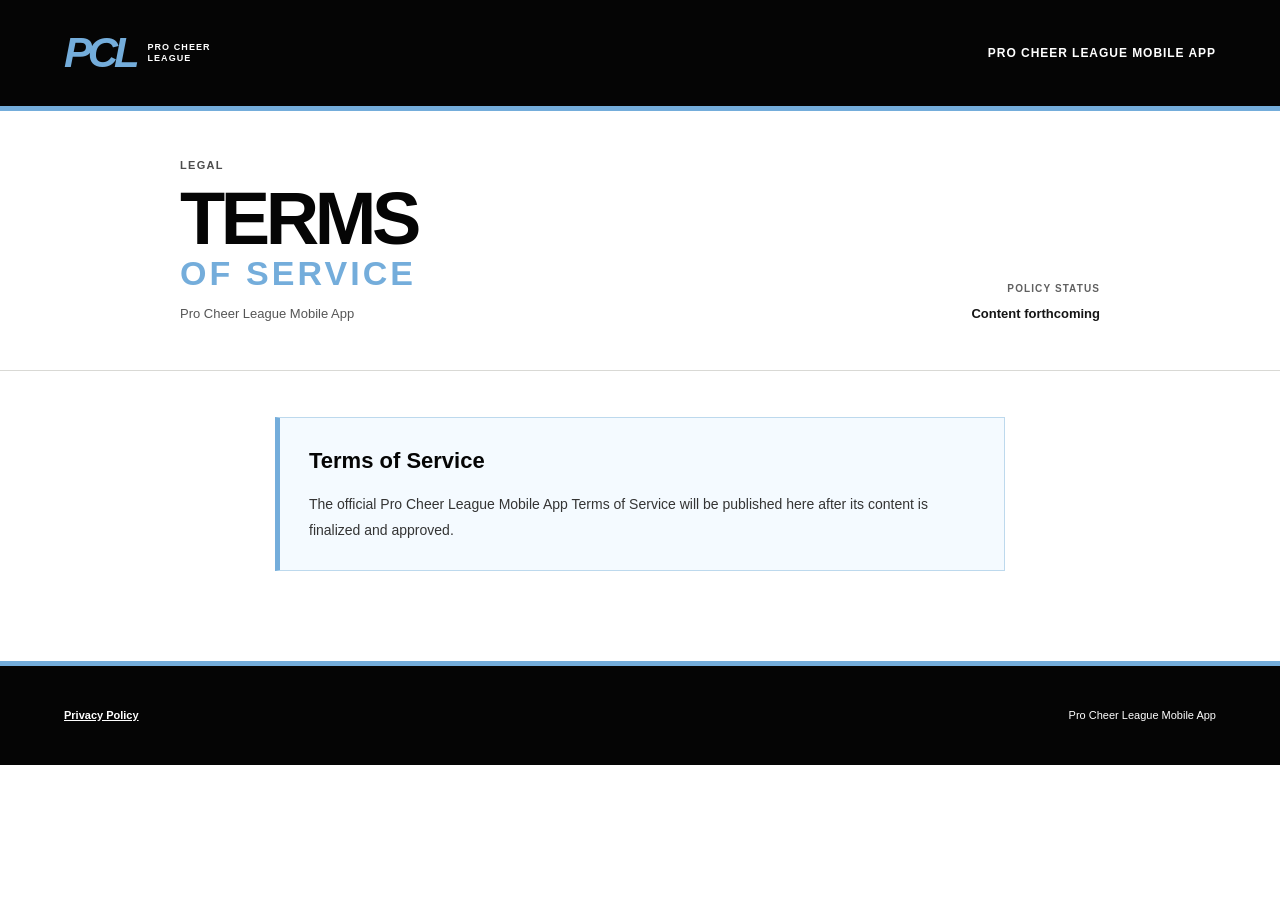
==== terms-of-service/index.html @ 12dc09e7 "Create PCL mobile app legal pages" ====
<!doctype html>
<html lang="en">
  <head>
    <meta charset="utf-8" />
    <meta name="viewport" content="width=device-width, initial-scale=1" />
    <meta name="robots" content="noindex, nofollow" />
    <title>Terms of Service | Pro Cheer League Mobile App</title>
    <link rel="stylesheet" href="/styles.css" />
  </head>
  <body>
    <a class="skip-link" href="#terms">Skip to terms</a>
    <header class="site-header">
      <a class="brand" href="/" aria-label="Pro Cheer League Mobile App Legal home"><span>PCL</span><small>PRO CHEER LEAGUE</small></a>
      <p>PRO CHEER LEAGUE MOBILE APP</p>
    </header>
    <main>
      <section class="intro">
        <div>
          <p class="eyebrow">LEGAL</p>
          <h1>TERMS <em>OF SERVICE</em></h1>
          <p>Pro Cheer League Mobile App</p>
        </div>
        <p class="status">POLICY STATUS<strong>Content forthcoming</strong></p>
      </section>
      <article id="terms" class="document">
        <section class="notice" aria-label="Terms availability notice">
          <h2>Terms of Service</h2>
          <p>The official Pro Cheer League Mobile App Terms of Service will be published here after its content is finalized and approved.</p>
        </section>
      </article>
    </main>
    <footer><a href="/privacy-policy/">Privacy Policy</a><span>Pro Cheer League Mobile App</span></footer>
  </body>
</html>
---- styles.css ----
:root { --black:#050505; --blue:#74addb; --line:#d9d9d5; --copy:#343434; font-family:Arial, Helvetica, sans-serif; color:var(--black); background:#fff; }
* { box-sizing:border-box; }
body { margin:0; line-height:1.55; }
a { color:inherit; }
.skip-link { position:fixed; top:-4rem; left:1rem; z-index:2; padding:.7rem; background:#fff; }
.skip-link:focus { top:1rem; }
.site-header { min-height:106px; padding:12px clamp(22px,5vw,74px); display:flex; align-items:center; justify-content:space-between; gap:1rem; color:#fff; background:var(--black); }
.site-header > p { margin:0; font-size:12px; font-weight:800; letter-spacing:.08em; }
.brand { display:flex; align-items:center; gap:12px; text-decoration:none; }
.brand span { color:var(--blue); font-size:42px; font-weight:900; font-style:italic; letter-spacing:-.1em; }
.brand small { max-width:70px; font-size:9px; line-height:1.2; font-weight:800; letter-spacing:.12em; }
.intro { border-top:5px solid var(--blue); border-bottom:1px solid var(--line); padding:46px max(22px,calc((100vw - 920px)/2)); display:flex; align-items:end; justify-content:space-between; gap:2rem; }
.eyebrow { margin:0 0 11px; color:#4d4d4d; font-size:11px; font-weight:800; letter-spacing:.12em; }
h1 { margin:0; font-family:'Arial Narrow',Arial,sans-serif; font-size:clamp(42px,7vw,74px); line-height:.93; letter-spacing:-.06em; }
h1 em { display:block; margin-top:.12em; color:var(--blue); font-size:.46em; font-style:normal; letter-spacing:.09em; }
.intro > div > p:last-child { margin:14px 0 0; color:#555; font-size:13px; }
.status { margin:0; color:#606060; font-size:10px; font-weight:800; letter-spacing:.11em; text-align:right; }
.status strong { display:block; margin-top:7px; color:#151515; font-size:13px; letter-spacing:0; }
.document { max-width:850px; margin:auto; padding:46px clamp(22px,5vw,60px) 90px; }
.notice { border:1px solid #bdd9ed; border-left:5px solid var(--blue); padding:26px 29px; background:#f4faff; }
.notice h2 { margin:0 0 14px; font-size:22px; }
.notice p { max-width:620px; margin:0; color:var(--copy); font-size:14px; line-height:1.85; }
footer { min-height:104px; padding:24px clamp(22px,5vw,74px); display:flex; justify-content:space-between; align-items:center; gap:1rem; border-top:5px solid var(--blue); color:#fff; background:var(--black); font-size:11px; }
footer a { font-weight:800; }
.landing { min-height:100vh; padding:clamp(44px,12vh,128px) max(22px,calc((100vw - 920px)/2)); background:linear-gradient(90deg,var(--black) 0 35%,#fff 35%); }
.landing .eyebrow { color:var(--blue); }
.landing h1 { color:#fff; font-size:clamp(68px,11vw,132px); }
.lede { max-width:360px; color:#ccc; }
.landing nav { display:grid; max-width:570px; margin-top:48px; border-top:1px solid #777; }
.landing nav a { display:flex; justify-content:space-between; padding:20px 0; border-bottom:1px solid #777; color:#fff; font-size:19px; font-weight:800; text-decoration:none; }
.landing nav a:hover { color:var(--blue); }
@media (max-width:600px) { .site-header { min-height:82px; } .site-header > p { font-size:10px; } .brand span { font-size:35px; } .intro { display:block; padding-top:34px; padding-bottom:30px; } .status { margin-top:23px; text-align:left; } .notice { padding:22px 19px; } footer { display:grid; } .landing { background:var(--black); } }
@media print { .site-header,footer { display:none; } .intro { border:0; padding:20px 0; } .document { padding:20px 0; } }
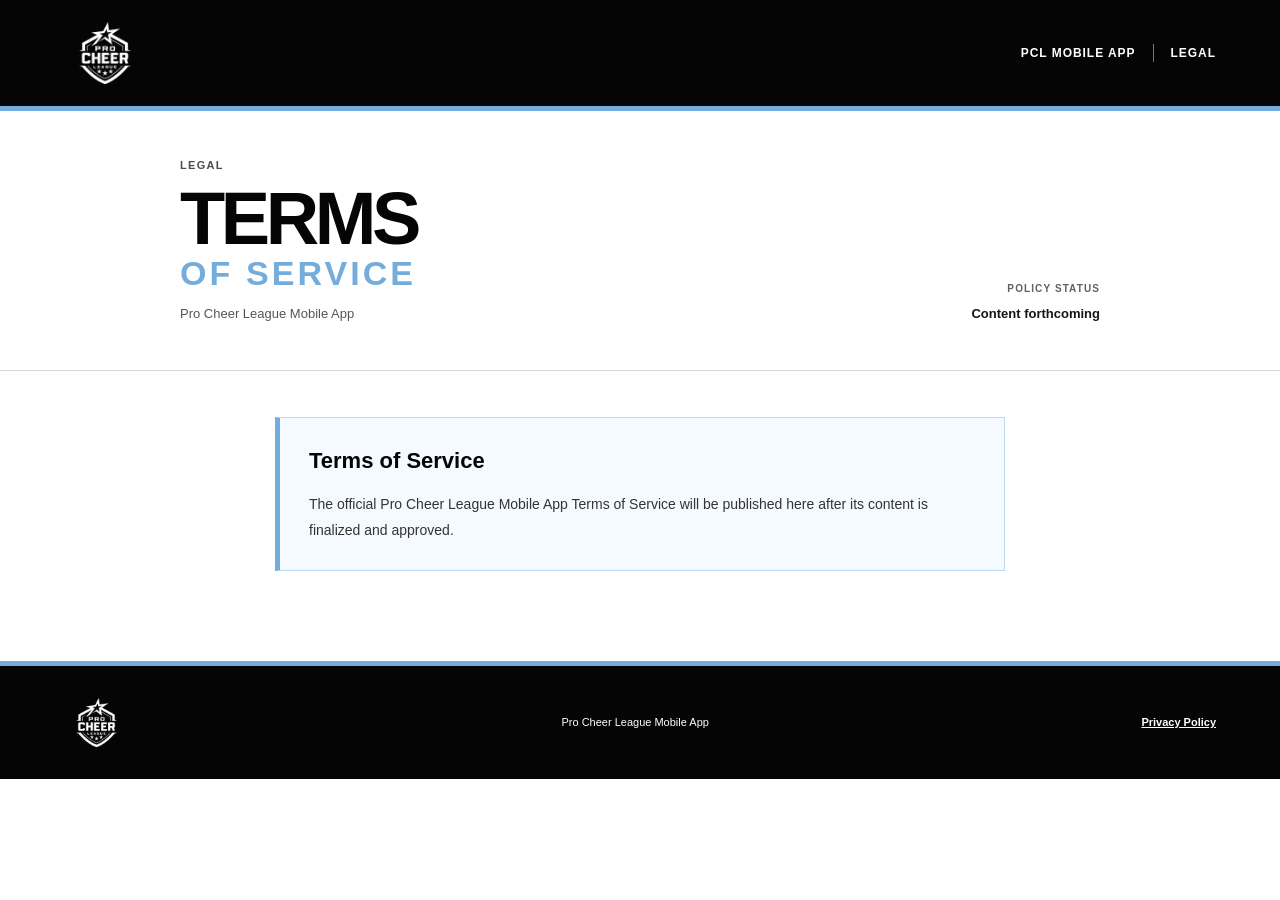
==== commit 93903342: "Match PCL winner rules branding" ====
--- a/terms-of-service/index.html
+++ b/terms-of-service/index.html
@@ -10,8 +10,8 @@
   <body>
     <a class="skip-link" href="#terms">Skip to terms</a>
     <header class="site-header">
-      <a class="brand" href="/" aria-label="Pro Cheer League Mobile App Legal home"><span>PCL</span><small>PRO CHEER LEAGUE</small></a>
-      <p>PRO CHEER LEAGUE MOBILE APP</p>
+      <a class="brand" href="/" aria-label="Pro Cheer League Mobile App Legal home"><img src="/pcl-primary-logo-white.png" alt="Pro Cheer League" /></a>
+      <div class="header-content"><span class="header-label">PCL MOBILE APP</span><span class="header-divider" aria-hidden="true"></span><span class="header-label">LEGAL</span></div>
     </header>
     <main>
       <section class="intro">
@@ -29,6 +29,6 @@
         </section>
       </article>
     </main>
-    <footer><a href="/privacy-policy/">Privacy Policy</a><span>Pro Cheer League Mobile App</span></footer>
+    <footer><img src="/pcl-primary-logo-white.png" alt="Pro Cheer League" /><p>Pro Cheer League Mobile App</p><a href="/privacy-policy/">Privacy Policy</a></footer>
   </body>
 </html>
--- a/styles.css
+++ b/styles.css
@@ -5,10 +5,11 @@
 .skip-link { position:fixed; top:-4rem; left:1rem; z-index:2; padding:.7rem; background:#fff; }
 .skip-link:focus { top:1rem; }
 .site-header { min-height:106px; padding:12px clamp(22px,5vw,74px); display:flex; align-items:center; justify-content:space-between; gap:1rem; color:#fff; background:var(--black); }
-.site-header > p { margin:0; font-size:12px; font-weight:800; letter-spacing:.08em; }
-.brand { display:flex; align-items:center; gap:12px; text-decoration:none; }
-.brand span { color:var(--blue); font-size:42px; font-weight:900; font-style:italic; letter-spacing:-.1em; }
-.brand small { max-width:70px; font-size:9px; line-height:1.2; font-weight:800; letter-spacing:.12em; }
+.brand { display:flex; flex:0 0 auto; align-items:center; text-decoration:none; }
+.brand img { display:block; width:82px; height:82px; object-fit:contain; }
+.header-content { display:flex; align-items:center; gap:17px; margin-left:auto; }
+.header-label { color:#fff; font-size:12px; font-weight:800; letter-spacing:.08em; }
+.header-divider { width:1px; height:18px; background:rgba(255,255,255,.45); }
 .intro { border-top:5px solid var(--blue); border-bottom:1px solid var(--line); padding:46px max(22px,calc((100vw - 920px)/2)); display:flex; align-items:end; justify-content:space-between; gap:2rem; }
 .eyebrow { margin:0 0 11px; color:#4d4d4d; font-size:11px; font-weight:800; letter-spacing:.12em; }
 h1 { margin:0; font-family:'Arial Narrow',Arial,sans-serif; font-size:clamp(42px,7vw,74px); line-height:.93; letter-spacing:-.06em; }
@@ -21,7 +22,9 @@
 .notice h2 { margin:0 0 14px; font-size:22px; }
 .notice p { max-width:620px; margin:0; color:var(--copy); font-size:14px; line-height:1.85; }
 footer { min-height:104px; padding:24px clamp(22px,5vw,74px); display:flex; justify-content:space-between; align-items:center; gap:1rem; border-top:5px solid var(--blue); color:#fff; background:var(--black); font-size:11px; }
-footer a { font-weight:800; }
+footer img { width:65px; height:65px; object-fit:contain; }
+footer p { margin:0; }
+footer a { color:#fff; font-weight:800; }
 .landing { min-height:100vh; padding:clamp(44px,12vh,128px) max(22px,calc((100vw - 920px)/2)); background:linear-gradient(90deg,var(--black) 0 35%,#fff 35%); }
 .landing .eyebrow { color:var(--blue); }
 .landing h1 { color:#fff; font-size:clamp(68px,11vw,132px); }
@@ -29,5 +32,5 @@
 .landing nav { display:grid; max-width:570px; margin-top:48px; border-top:1px solid #777; }
 .landing nav a { display:flex; justify-content:space-between; padding:20px 0; border-bottom:1px solid #777; color:#fff; font-size:19px; font-weight:800; text-decoration:none; }
 .landing nav a:hover { color:var(--blue); }
-@media (max-width:600px) { .site-header { min-height:82px; } .site-header > p { font-size:10px; } .brand span { font-size:35px; } .intro { display:block; padding-top:34px; padding-bottom:30px; } .status { margin-top:23px; text-align:left; } .notice { padding:22px 19px; } footer { display:grid; } .landing { background:var(--black); } }
+@media (max-width:600px) { .site-header { min-height:82px; } .brand img { width:62px; height:62px; } .header-content { margin-left:auto; } .header-label { font-size:10px; } .intro { display:block; padding-top:34px; padding-bottom:30px; } .status { margin-top:23px; text-align:left; } .notice { padding:22px 19px; } footer { display:grid; } .landing { background:var(--black); } }
 @media print { .site-header,footer { display:none; } .intro { border:0; padding:20px 0; } .document { padding:20px 0; } }
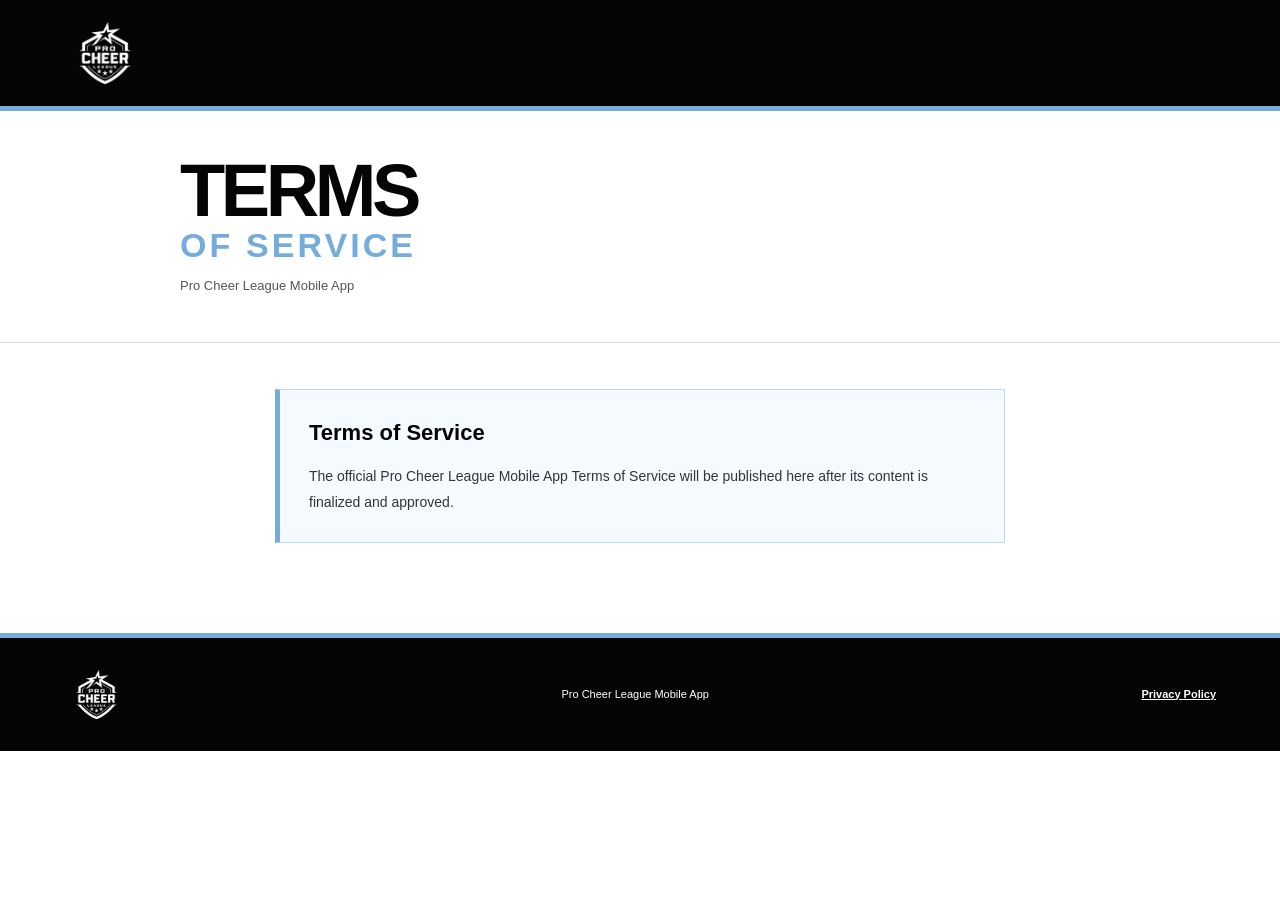
==== commit c5cb71dc: "Simplify legal page headers" ====
--- a/terms-of-service/index.html
+++ b/terms-of-service/index.html
@@ -11,16 +11,13 @@
     <a class="skip-link" href="#terms">Skip to terms</a>
     <header class="site-header">
       <a class="brand" href="/" aria-label="Pro Cheer League Mobile App Legal home"><img src="/pcl-primary-logo-white.png" alt="Pro Cheer League" /></a>
-      <div class="header-content"><span class="header-label">PCL MOBILE APP</span><span class="header-divider" aria-hidden="true"></span><span class="header-label">LEGAL</span></div>
     </header>
     <main>
       <section class="intro">
         <div>
-          <p class="eyebrow">LEGAL</p>
           <h1>TERMS <em>OF SERVICE</em></h1>
           <p>Pro Cheer League Mobile App</p>
         </div>
-        <p class="status">POLICY STATUS<strong>Content forthcoming</strong></p>
       </section>
       <article id="terms" class="document">
         <section class="notice" aria-label="Terms availability notice">
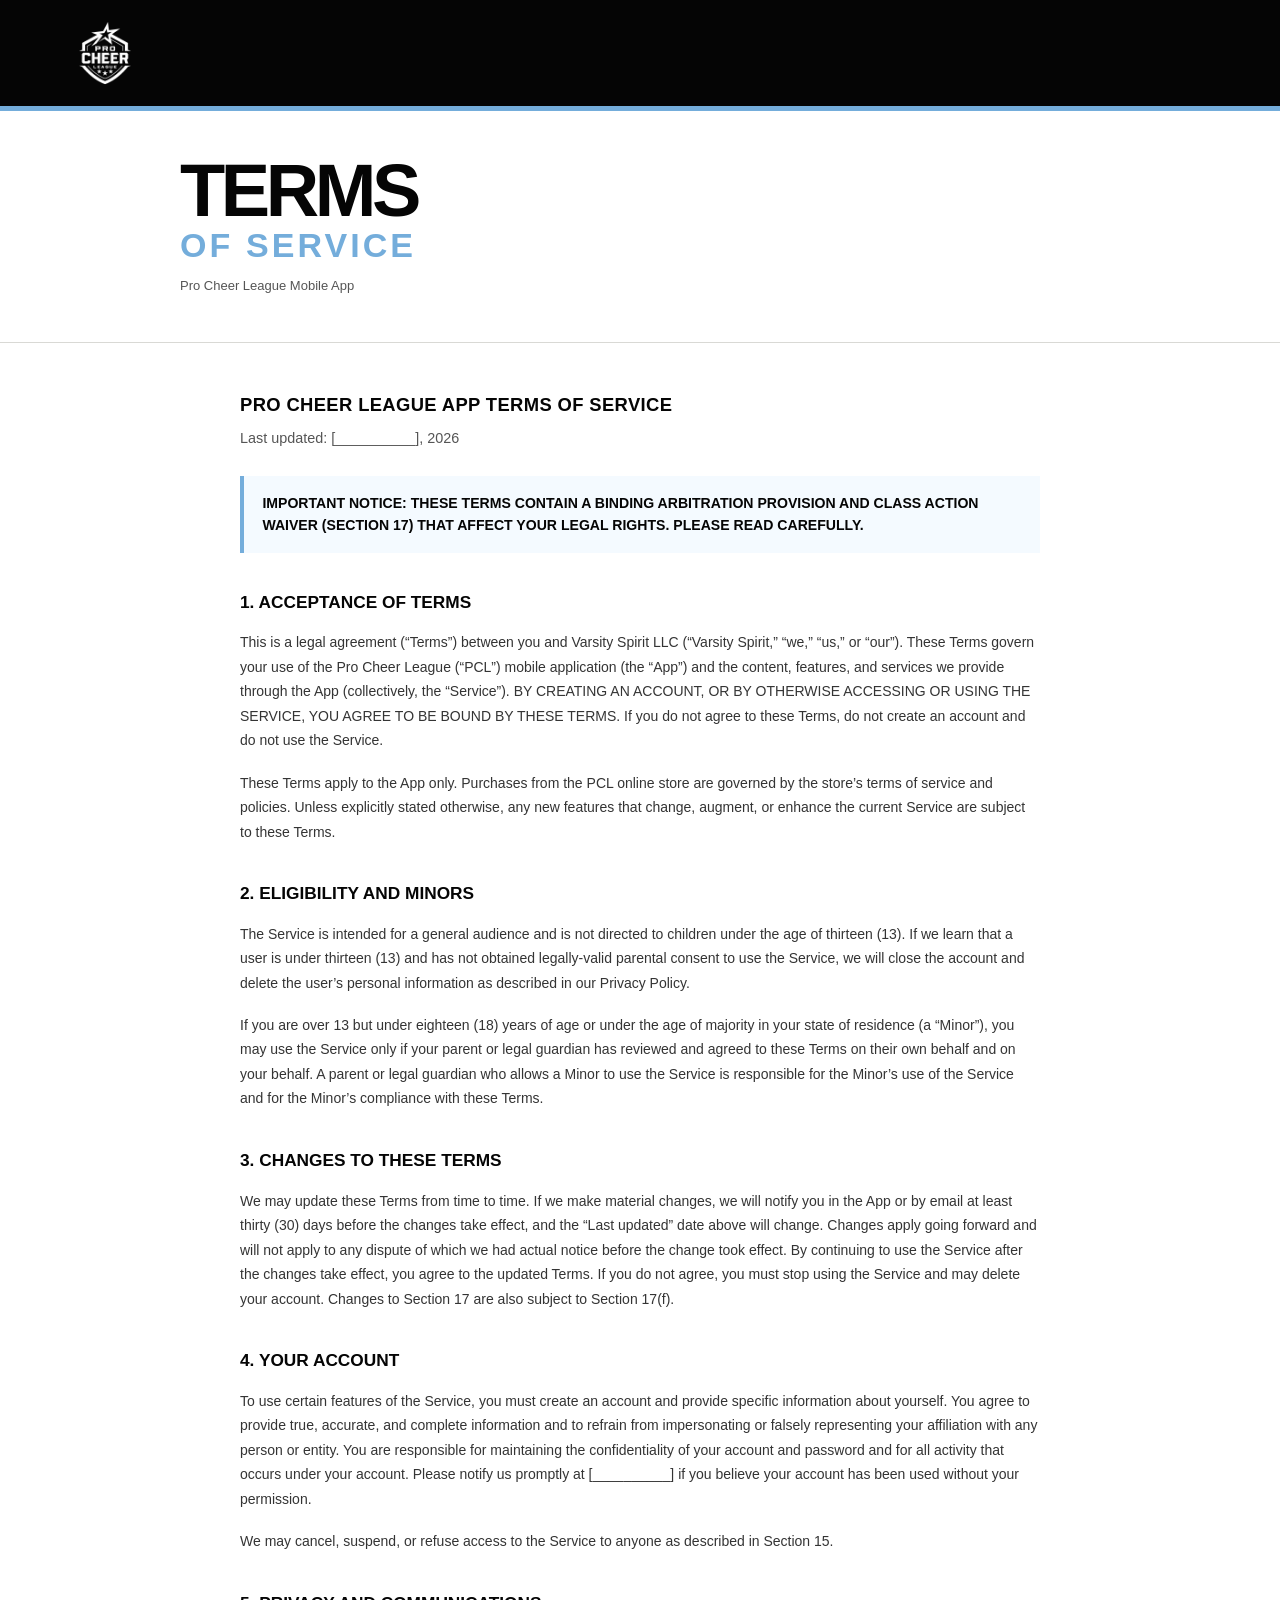
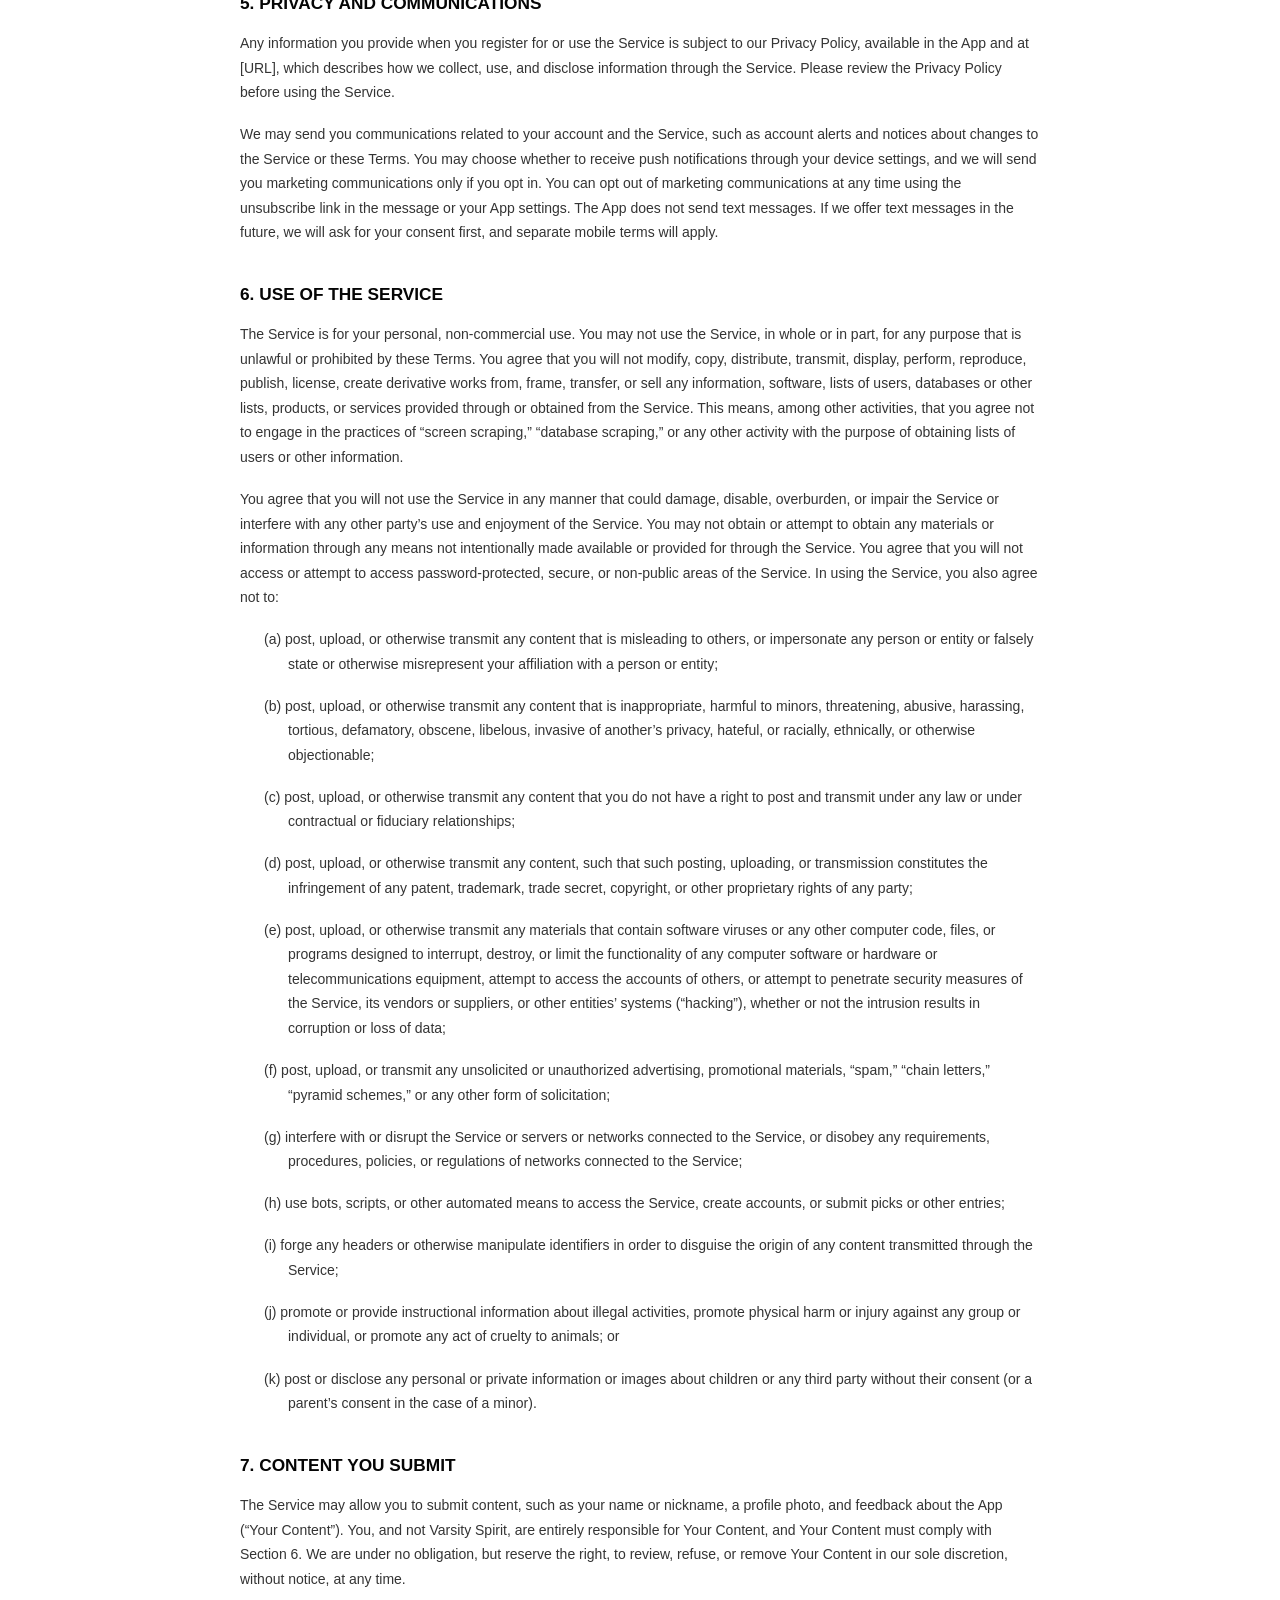
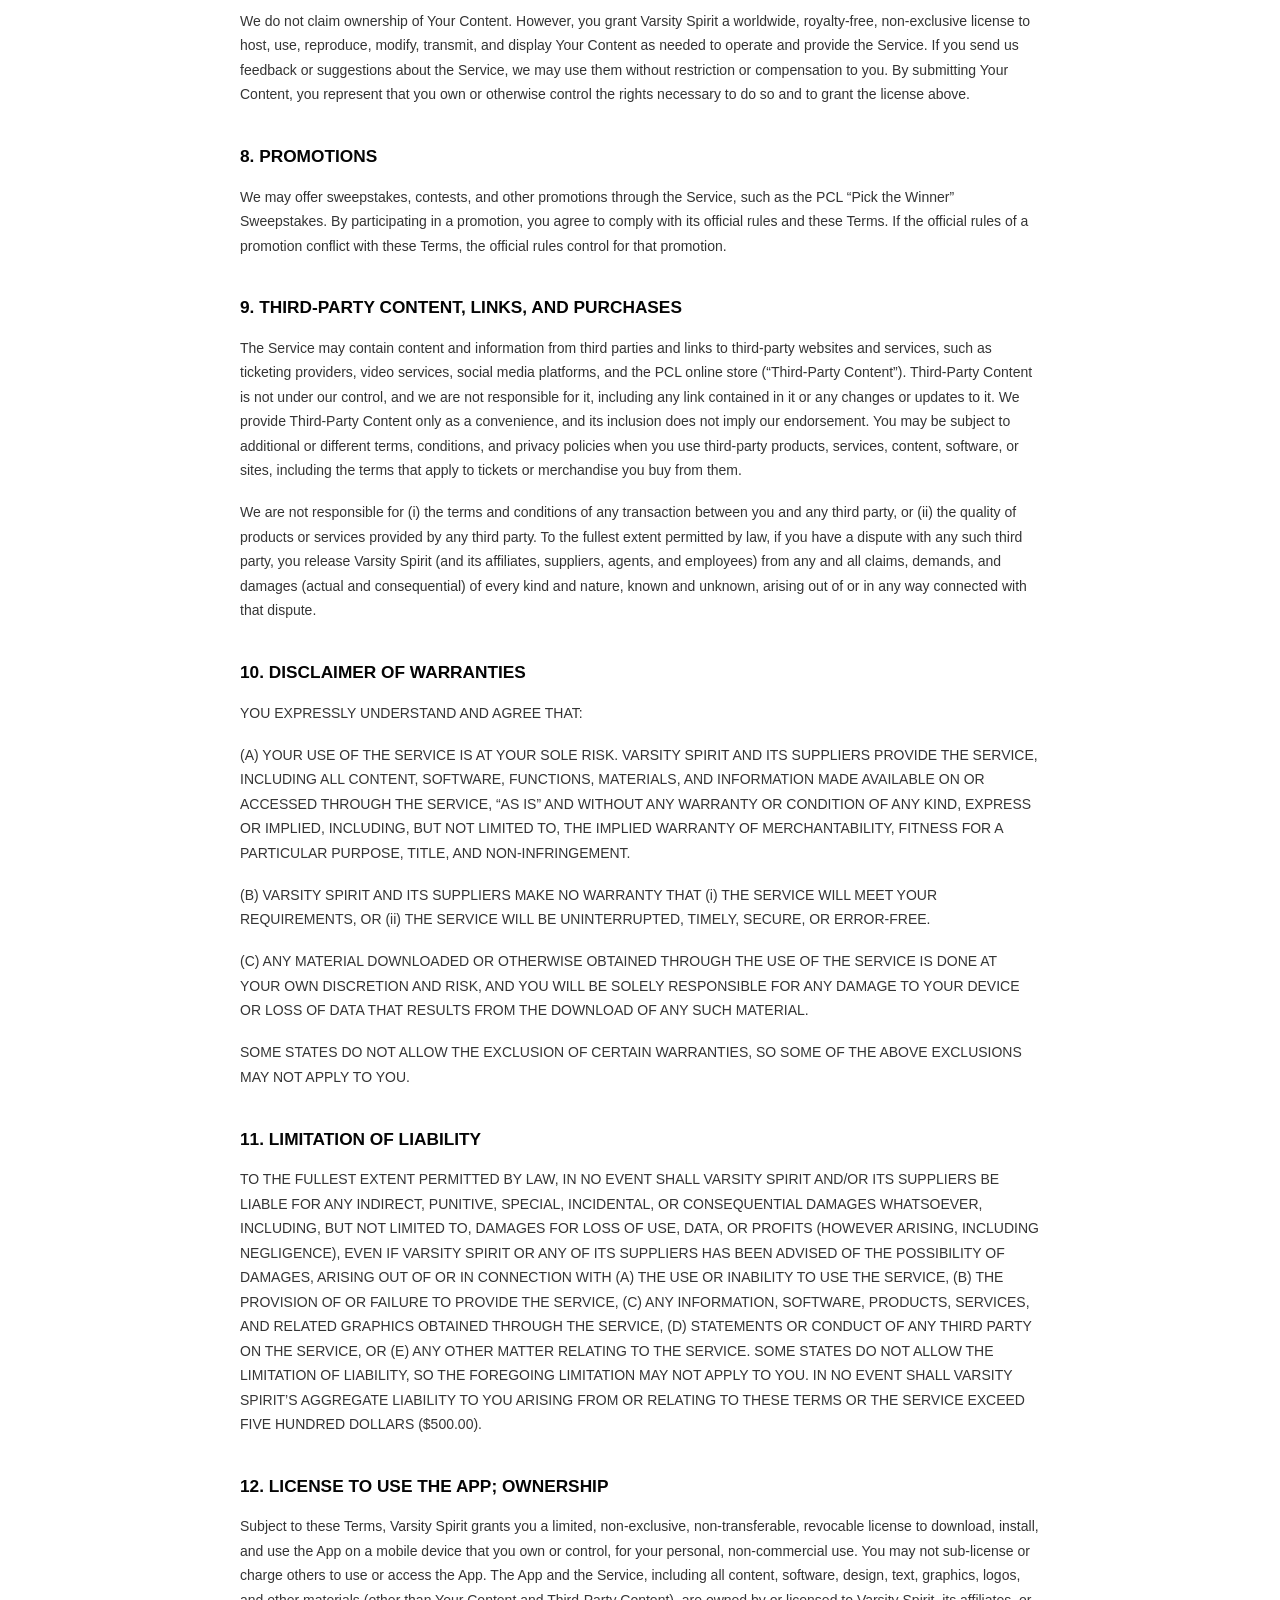
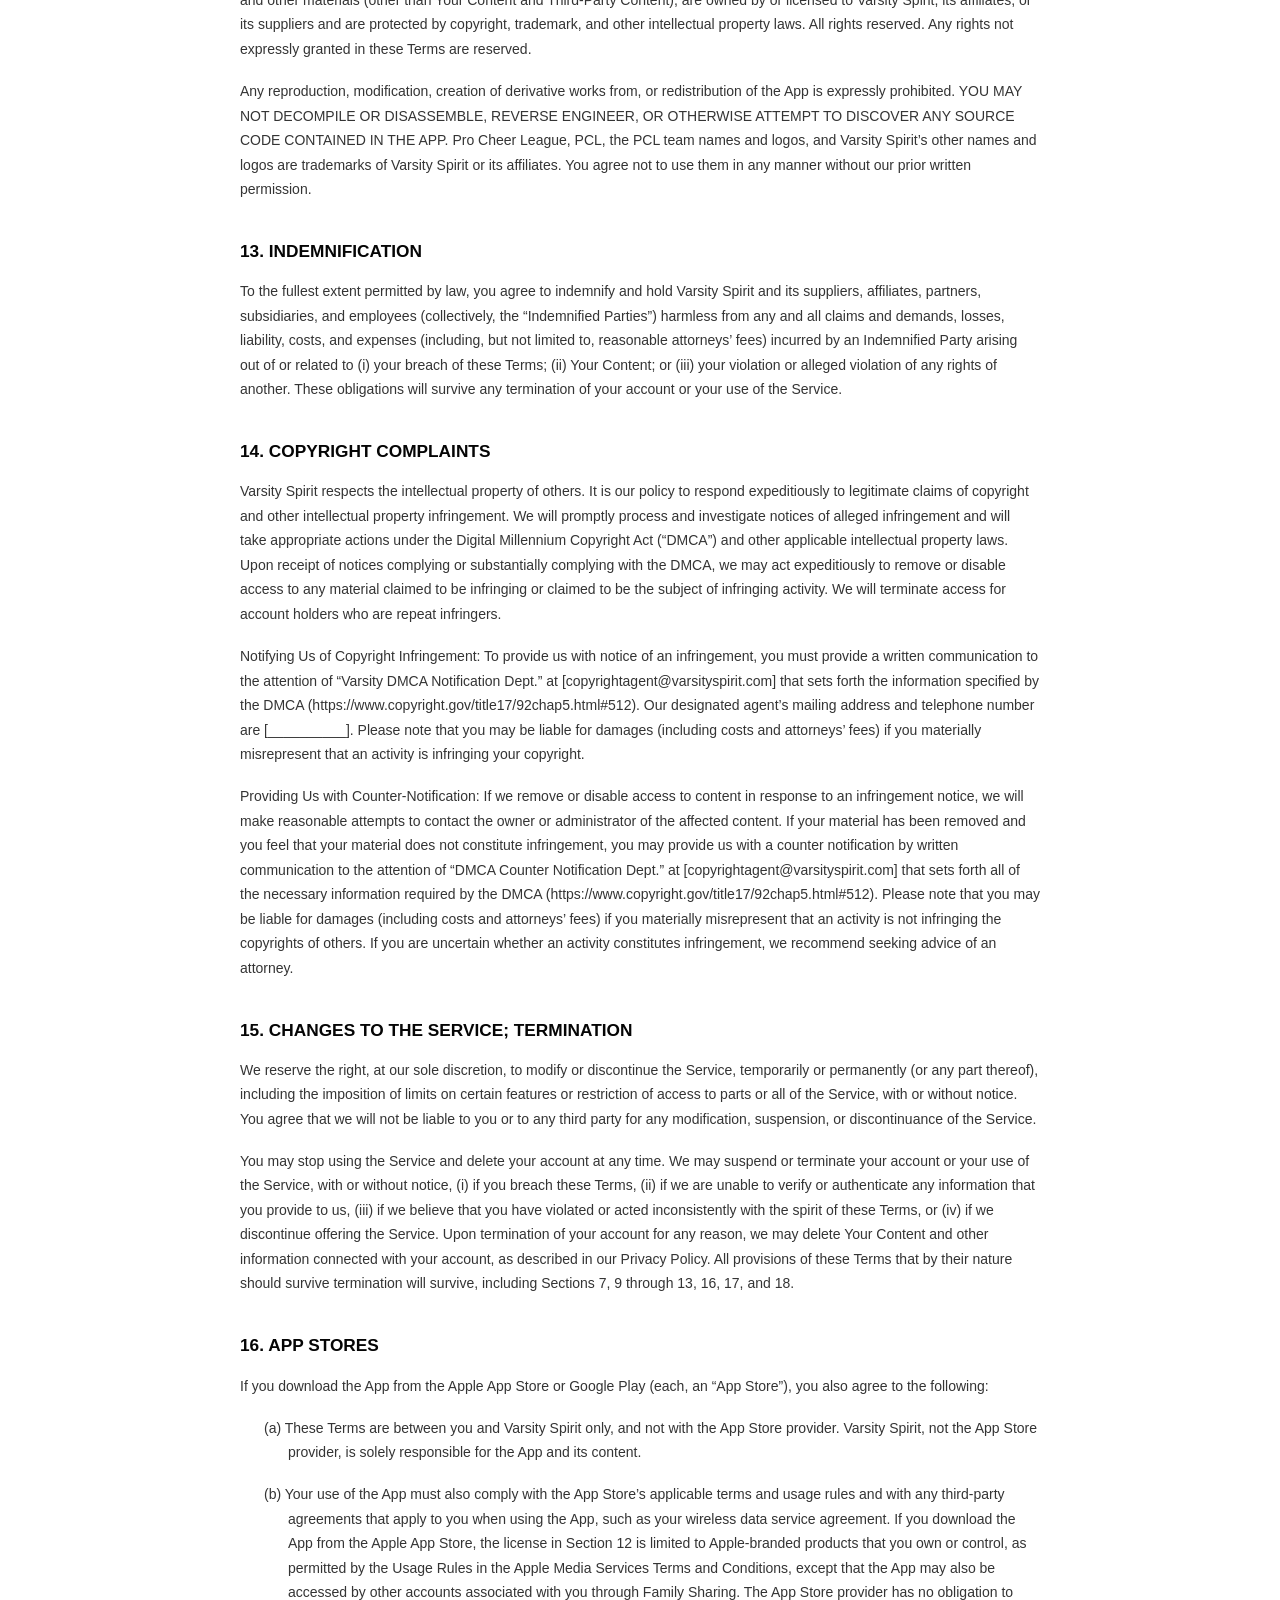
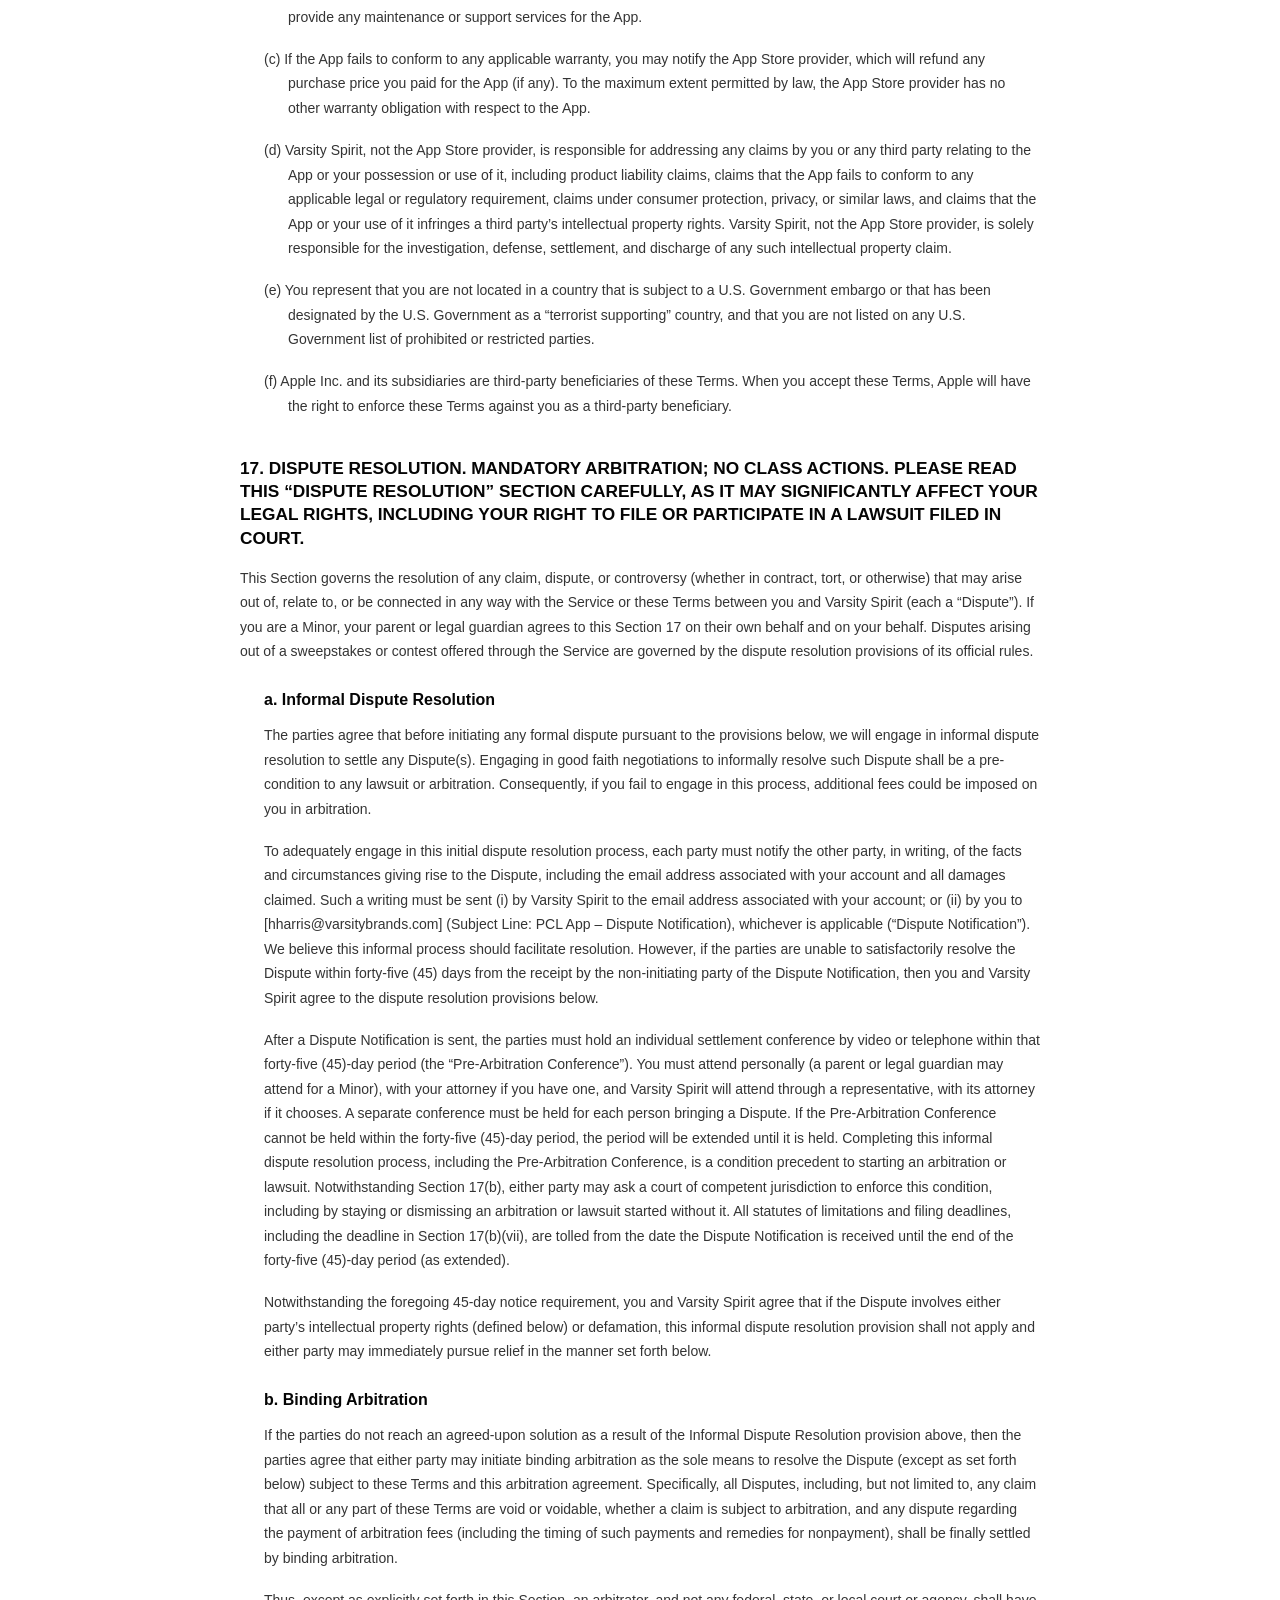
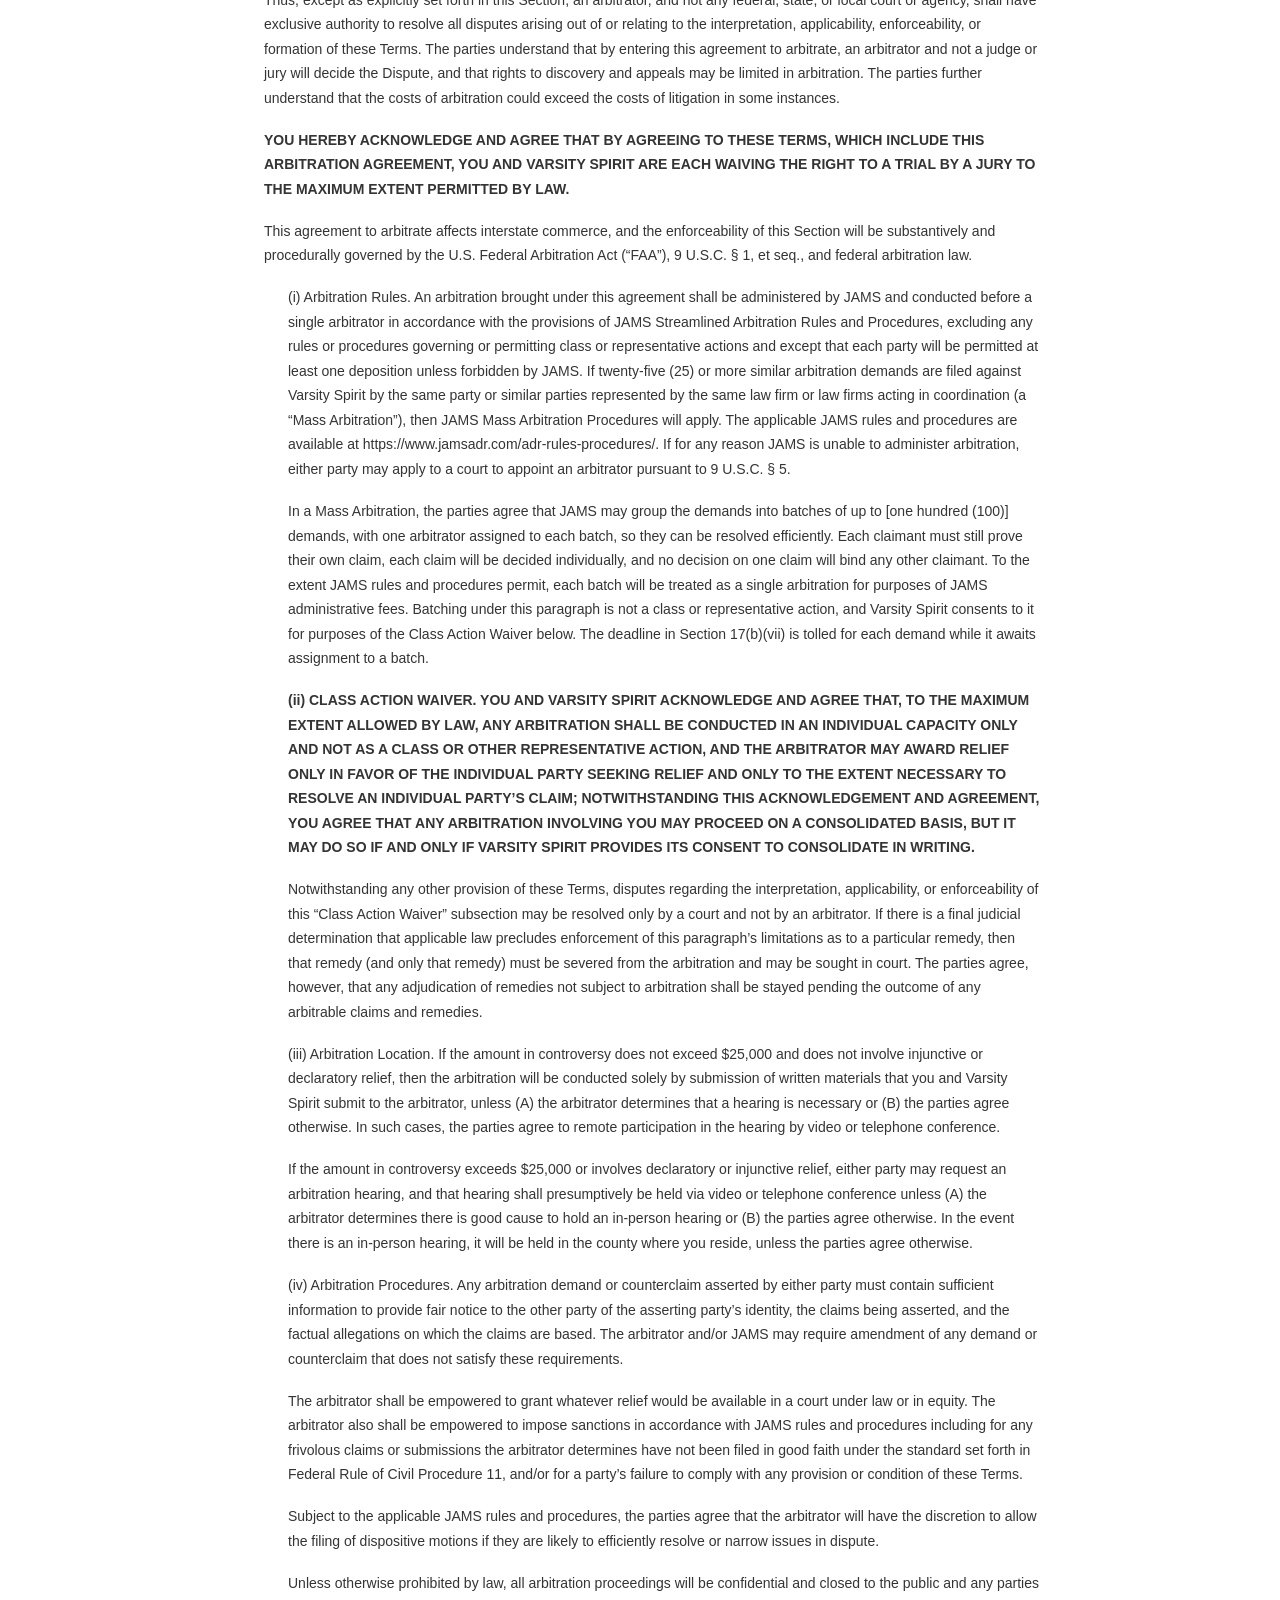
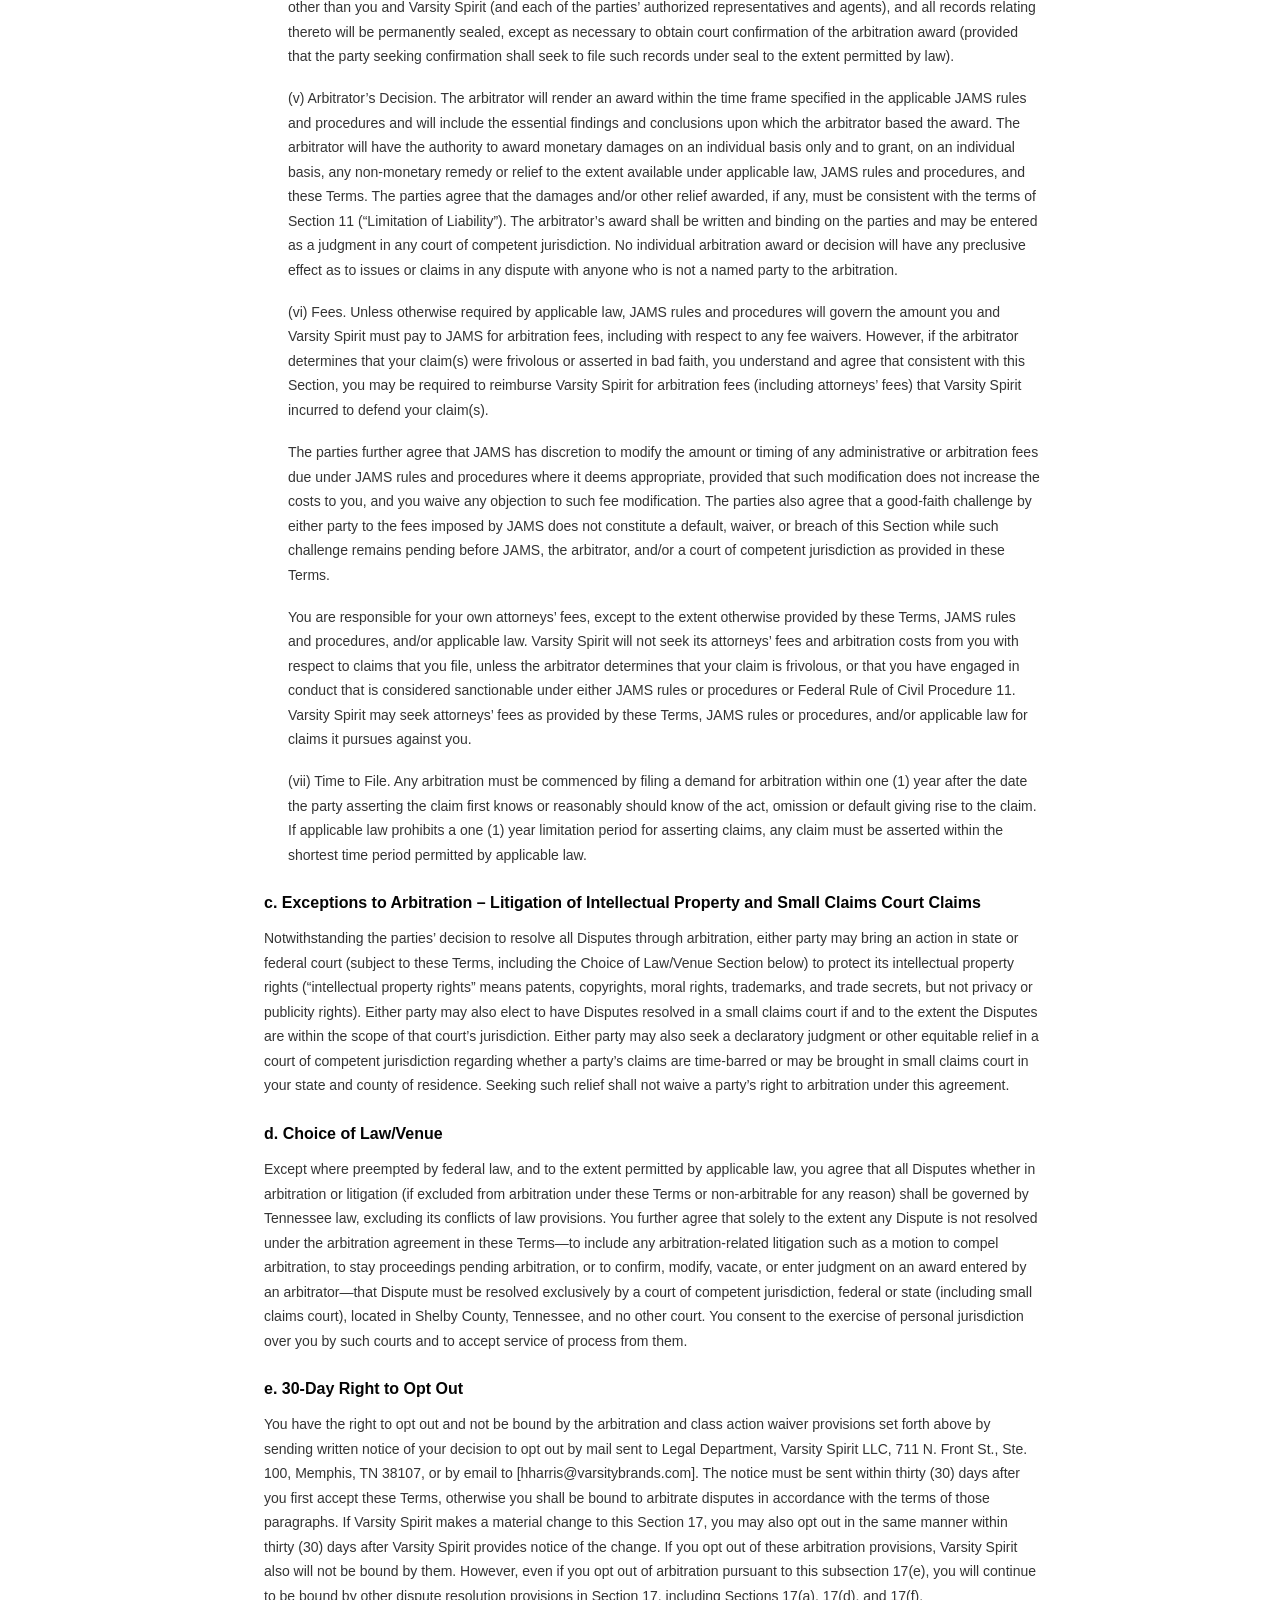
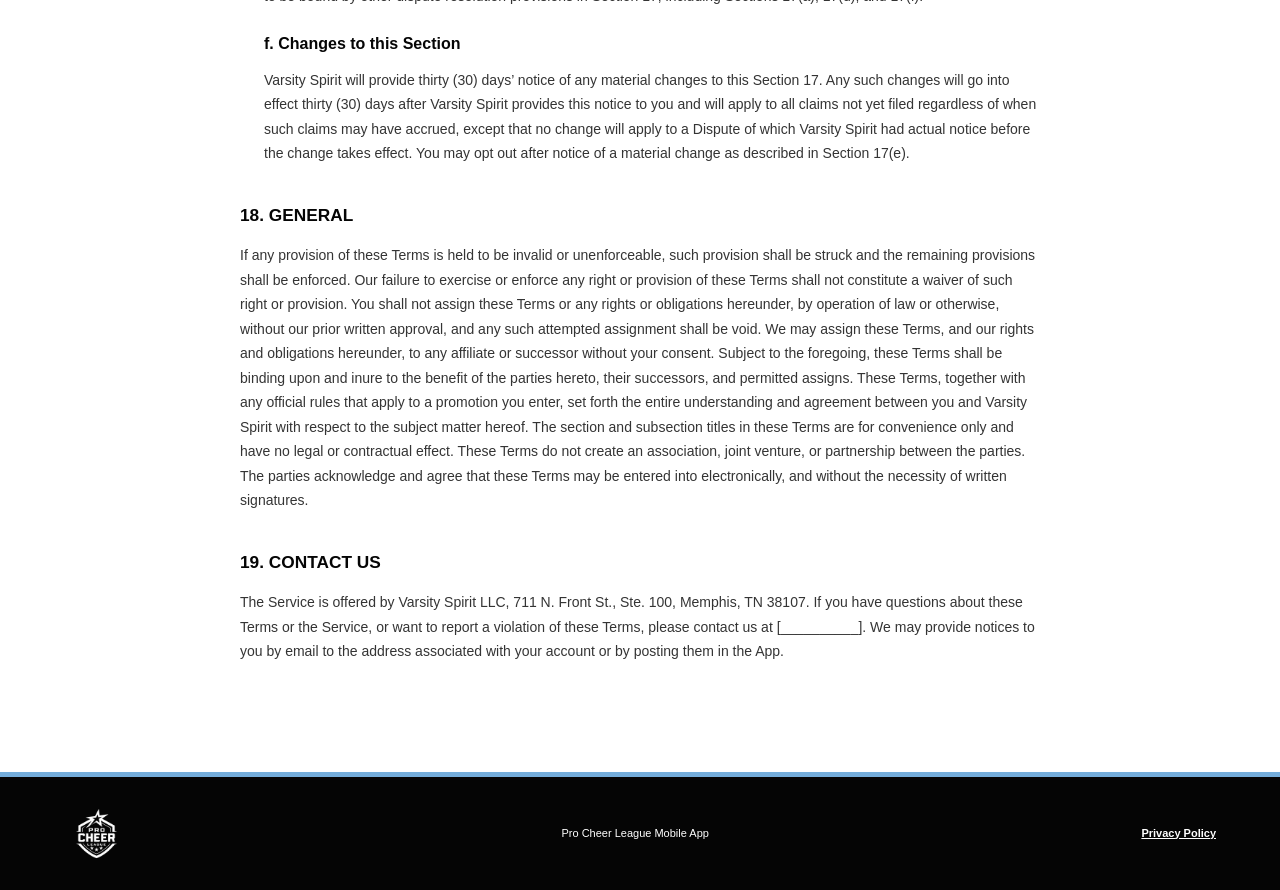
==== commit d60657db: "Publish mobile app terms of service" ====
--- a/terms-of-service/index.html
+++ b/terms-of-service/index.html
@@ -6,6 +6,22 @@
     <meta name="robots" content="noindex, nofollow" />
     <title>Terms of Service | Pro Cheer League Mobile App</title>
     <link rel="stylesheet" href="/styles.css" />
+    <style>
+      .terms-document { max-width: 920px; }
+      .terms-copy { color: var(--copy); font-size: 14px; line-height: 1.75; }
+      .terms-copy p { margin: 0 0 1.1rem; }
+      .terms-official-title { margin: 0 0 .35rem !important; color: var(--black); font-weight: 800; font-size: 1.15rem; letter-spacing: .02em; }
+      .terms-updated { margin-bottom: 1.5rem !important; color: #555; font-size: .9rem; }
+      .terms-important { margin: 0 0 2rem !important; padding: 1rem 1.15rem; border-left: 4px solid var(--blue); background: #f4faff; color: var(--black); font-size: .88rem; line-height: 1.6; }
+      .terms-copy h2 { margin: 2.4rem 0 1rem; color: var(--black); font-size: 1.08rem; line-height: 1.35; }
+      .terms-copy h3 { margin: 1.5rem 0 .75rem 1.5rem; color: var(--black); font-size: 1rem; line-height: 1.45; }
+      .terms-copy .terms-indent-1 { margin-left: 1.5rem; }
+      .terms-copy .terms-indent-2 { margin-left: 3rem; }
+      .terms-copy .terms-hanging-2 { margin-left: 3rem; text-indent: -1.5rem; }
+      .terms-underline { text-decoration: underline; }
+      @media (max-width: 600px) { .terms-copy { font-size: 13px; } .terms-copy h3 { margin-left: .75rem; } .terms-copy .terms-indent-1 { margin-left: .75rem; } .terms-copy .terms-indent-2 { margin-left: 1.5rem; } .terms-copy .terms-hanging-2 { margin-left: 1.5rem; text-indent: -.75rem; } }
+      @media print { .terms-copy { font-size: 10pt; } .terms-important { background: none; } }
+    </style>
   </head>
   <body>
     <a class="skip-link" href="#terms">Skip to terms</a>
@@ -15,15 +31,119 @@
     <main>
       <section class="intro">
         <div>
-          <h1>TERMS <em>OF SERVICE</em></h1>
+          <h1 id="terms-page-title">TERMS <em>OF SERVICE</em></h1>
           <p>Pro Cheer League Mobile App</p>
         </div>
       </section>
-      <article id="terms" class="document">
-        <section class="notice" aria-label="Terms availability notice">
-          <h2>Terms of Service</h2>
-          <p>The official Pro Cheer League Mobile App Terms of Service will be published here after its content is finalized and approved.</p>
-        </section>
+      <article id="terms" class="document terms-document" aria-labelledby="terms-page-title">
+        <div class="terms-copy">
+          <p class="terms-official-title">PRO CHEER LEAGUE APP TERMS<strong> </strong>OF<strong> </strong>SERVICE</p>
+          <p class="terms-updated">Last updated: [__________], 2026</p>
+          <p class="terms-important"><strong>IMPORTANT NOTICE: THESE TERMS CONTAIN A BINDING ARBITRATION PROVISION AND CLASS ACTION WAIVER (SECTION 17) THAT AFFECT YOUR LEGAL RIGHTS. PLEASE READ CAREFULLY.</strong></p>
+          <h2><strong>1.</strong><strong> ACCEPTANCE OF TERMS</strong></h2>
+          <p class="terms-paragraph">This is a legal agreement (“Terms”) between you and Varsity Spirit LLC (“Varsity Spirit,” “we,” “us,” or “our”). These Terms govern your use of the Pro Cheer League (“PCL”) mobile application (the “App”) and the content, features, and services we provide through the App (collectively, the “Service”). BY CREATING AN ACCOUNT, OR BY OTHERWISE ACCESSING OR USING THE SERVICE, YOU AGREE TO BE BOUND BY THESE TERMS. If you do not agree to these Terms, do not create an account and do not use the Service.</p>
+          <p class="terms-paragraph">These Terms apply to the App only. Purchases from the PCL online store are governed by the store’s terms of service and policies. Unless explicitly stated otherwise, any new features that change, augment, or enhance the current Service are subject to these Terms.</p>
+          <h2><strong>2.</strong><strong> ELIGIBILITY AND MINORS</strong></h2>
+          <p class="terms-paragraph">The Service is intended for a general audience and is not directed to children under the age of thirteen (13). If we learn that a user is under thirteen (13) and has not obtained legally-valid parental consent to use the Service, we will close the account and delete the user’s personal information as described in our Privacy Policy.</p>
+          <p class="terms-paragraph">If you are over 13 but under eighteen (18) years of age or under the age of majority in your state of residence (a “Minor”), you may use the Service only if your parent or legal guardian has reviewed and agreed to these Terms on their own behalf and on your behalf. A parent or legal guardian who allows a Minor to use the Service is responsible for the Minor’s use of the Service and for the Minor’s compliance with these Terms.</p>
+          <h2><strong>3.</strong><strong> CHANGES TO THESE TERMS</strong></h2>
+          <p class="terms-paragraph">We may update these Terms from time to time. If we make material changes, we will notify you in the App or by email at least thirty (30) days before the changes take effect, and the “Last updated” date above will change. Changes apply going forward and will not apply to any dispute of which we had actual notice before the change took effect. By continuing to use the Service after the changes take effect, you agree to the updated Terms. If you do not agree, you must stop using the Service and may delete your account. Changes to Section 17 are also subject to Section 17(f).</p>
+          <h2><strong>4.</strong><strong> YOUR ACCOUNT</strong></h2>
+          <p class="terms-paragraph">To use certain features of the Service, you must create an account and provide specific information about yourself. You agree to provide true, accurate, and complete information and to refrain from impersonating or falsely representing your affiliation with any person or entity. You are responsible for maintaining the confidentiality of your account and password and for all activity that occurs under your account. Please notify us promptly at [__________] if you believe your account has been used without your permission.</p>
+          <p class="terms-paragraph">We may cancel, suspend, or refuse access to the Service to anyone as described in Section 15.</p>
+          <h2><strong>5.</strong><strong> PRIVACY AND COMMUNICATIONS</strong></h2>
+          <p class="terms-paragraph">Any information you provide when you register for or use the Service is subject to our Privacy Policy, available in the App and at [URL], which describes how we collect, use, and disclose information through the Service. Please review the Privacy Policy before using the Service.</p>
+          <p class="terms-paragraph">We may send you communications related to your account and the Service, such as account alerts and notices about changes to the Service or these Terms. You may choose whether to receive push notifications through your device settings, and we will send you marketing communications only if you opt in. You can opt out of marketing communications at any time using the unsubscribe link in the message or your App settings. The App does not send text messages. If we offer text messages in the future, we will ask for your consent first, and separate mobile terms will apply.</p>
+          <h2><strong>6.</strong><strong> USE OF THE SERVICE</strong></h2>
+          <p class="terms-paragraph">The Service is for your personal, non-commercial use. You may not use the Service, in whole or in part, for any purpose that is unlawful or prohibited by these Terms. You agree that you will not modify, copy, distribute, transmit, display, perform, reproduce, publish, license, create derivative works from, frame, transfer, or sell any information, software, lists of users, databases or other lists, products, or services provided through or obtained from the Service. This means, among other activities, that you agree not to engage in the practices of “screen scraping,” “database scraping,” or any other activity with the purpose of obtaining lists of users or other information.</p>
+          <p class="terms-paragraph">You agree that you will not use the Service in any manner that could damage, disable, overburden, or impair the Service or interfere with any other party’s use and enjoyment of the Service. You may not obtain or attempt to obtain any materials or information through any means not intentionally made available or provided for through the Service. You agree that you will not access or attempt to access password-protected, secure, or non-public areas of the Service. In using the Service, you also agree not to:</p>
+          <p class="terms-paragraph terms-hanging-2">(a) post, upload, or otherwise transmit any content that is misleading to others, or impersonate any person or entity or falsely state or otherwise misrepresent your affiliation with a person or entity;</p>
+          <p class="terms-paragraph terms-hanging-2">(b) post, upload, or otherwise transmit any content that is inappropriate, harmful to minors, threatening, abusive, harassing, tortious, defamatory, obscene, libelous, invasive of another’s privacy, hateful, or racially, ethnically, or otherwise objectionable;</p>
+          <p class="terms-paragraph terms-hanging-2">(c) post, upload, or otherwise transmit any content that you do not have a right to post and transmit under any law or under contractual or fiduciary relationships;</p>
+          <p class="terms-paragraph terms-hanging-2">(d) post, upload, or otherwise transmit any content, such that such posting, uploading, or transmission constitutes the infringement of any patent, trademark, trade secret, copyright, or other proprietary rights of any party;</p>
+          <p class="terms-paragraph terms-hanging-2">(e) post, upload, or otherwise transmit any materials that contain software viruses or any other computer code, files, or programs designed to interrupt, destroy, or limit the functionality of any computer software or hardware or telecommunications equipment, attempt to access the accounts of others, or attempt to penetrate security measures of the Service, its vendors or suppliers, or other entities’ systems (“hacking”), whether or not the intrusion results in corruption or loss of data;</p>
+          <p class="terms-paragraph terms-hanging-2">(f) post, upload, or transmit any unsolicited or unauthorized advertising, promotional materials, “spam,” “chain letters,” “pyramid schemes,” or any other form of solicitation;</p>
+          <p class="terms-paragraph terms-hanging-2">(g) interfere with or disrupt the Service or servers or networks connected to the Service, or disobey any requirements, procedures, policies, or regulations of networks connected to the Service;</p>
+          <p class="terms-paragraph terms-hanging-2">(h) use bots, scripts, or other automated means to access the Service, create accounts, or submit picks or other entries;</p>
+          <p class="terms-paragraph terms-hanging-2">(i) forge any headers or otherwise manipulate identifiers in order to disguise the origin of any content transmitted through the Service;</p>
+          <p class="terms-paragraph terms-hanging-2">(j) promote or provide instructional information about illegal activities, promote physical harm or injury against any group or individual, or promote any act of cruelty to animals; or</p>
+          <p class="terms-paragraph terms-hanging-2">(k) post or disclose any personal or private information or images about children or any third party without their consent (or a parent’s consent in the case of a minor).</p>
+          <h2><strong>7.</strong><strong> CONTENT YOU SUBMIT</strong></h2>
+          <p class="terms-paragraph">The Service may allow you to submit content, such as your name or nickname, a profile photo, and feedback about the App (“Your Content”). You, and not Varsity Spirit, are entirely responsible for Your Content, and Your Content must comply with Section 6. We are under no obligation, but reserve the right, to review, refuse, or remove Your Content in our sole discretion, without notice, at any time.</p>
+          <p class="terms-paragraph">We do not claim ownership of Your Content. However, you grant Varsity Spirit a worldwide, royalty-free, non-exclusive license to host, use, reproduce, modify, transmit, and display Your Content as needed to operate and provide the Service. If you send us feedback or suggestions about the Service, we may use them without restriction or compensation to you. By submitting Your Content, you represent that you own or otherwise control the rights necessary to do so and to grant the license above.</p>
+          <h2><strong>8.</strong><strong> PROMOTIONS</strong></h2>
+          <p class="terms-paragraph">We may offer sweepstakes, contests, and other promotions through the Service, such as the PCL “Pick the Winner” Sweepstakes. By participating in a promotion, you agree to comply with its official rules and these Terms. If the official rules of a promotion conflict with these Terms, the official rules control for that promotion.</p>
+          <h2><strong>9.</strong><strong> THIRD-PARTY CONTENT, LINKS, AND PURCHASES</strong></h2>
+          <p class="terms-paragraph">The Service may contain content and information from third parties and links to third-party websites and services, such as ticketing providers, video services, social media platforms, and the PCL online store (“Third-Party Content”). Third-Party Content is not under our control, and we are not responsible for it, including any link contained in it or any changes or updates to it. We provide Third-Party Content only as a convenience, and its inclusion does not imply our endorsement. You may be subject to additional or different terms, conditions, and privacy policies when you use third-party products, services, content, software, or sites, including the terms that apply to tickets or merchandise you buy from them.</p>
+          <p class="terms-paragraph">We are not responsible for (i) the terms and conditions of any transaction between you and any third party, or (ii) the quality of products or services provided by any third party. To the fullest extent permitted by law, if you have a dispute with any such third party, you release Varsity Spirit (and its affiliates, suppliers, agents, and employees) from any and all claims, demands, and damages (actual and consequential) of every kind and nature, known and unknown, arising out of or in any way connected with that dispute.</p>
+          <h2><strong>10.</strong><strong> </strong><strong>DISCLAIMER OF WARRANTIES</strong></h2>
+          <p class="terms-paragraph">YOU EXPRESSLY UNDERSTAND AND AGREE THAT:</p>
+          <p class="terms-paragraph">(A) YOUR USE OF THE SERVICE IS AT YOUR SOLE RISK. VARSITY SPIRIT AND ITS SUPPLIERS PROVIDE THE SERVICE, INCLUDING ALL CONTENT, SOFTWARE, FUNCTIONS, MATERIALS, AND INFORMATION MADE AVAILABLE ON OR ACCESSED THROUGH THE SERVICE, “AS IS” AND WITHOUT ANY WARRANTY OR CONDITION OF ANY KIND, EXPRESS OR IMPLIED, INCLUDING, BUT NOT LIMITED TO, THE IMPLIED WARRANTY OF MERCHANTABILITY, FITNESS FOR A PARTICULAR PURPOSE, TITLE, AND NON-INFRINGEMENT.</p>
+          <p class="terms-paragraph">(B) VARSITY SPIRIT AND ITS SUPPLIERS MAKE NO WARRANTY THAT (i) THE SERVICE WILL MEET YOUR REQUIREMENTS, OR (ii) THE SERVICE WILL BE UNINTERRUPTED, TIMELY, SECURE, OR ERROR-FREE.</p>
+          <p class="terms-paragraph">(C) ANY MATERIAL DOWNLOADED OR OTHERWISE OBTAINED THROUGH THE USE OF THE SERVICE IS DONE AT YOUR OWN DISCRETION AND RISK, AND YOU WILL BE SOLELY RESPONSIBLE FOR ANY DAMAGE TO YOUR DEVICE OR LOSS OF DATA THAT RESULTS FROM THE DOWNLOAD OF ANY SUCH MATERIAL.</p>
+          <p class="terms-paragraph">SOME STATES DO NOT ALLOW THE EXCLUSION OF CERTAIN WARRANTIES, SO SOME OF THE ABOVE EXCLUSIONS MAY NOT APPLY TO YOU.</p>
+          <h2><strong>11.</strong><strong> </strong><strong>LIMITATION OF LIABILITY</strong></h2>
+          <p class="terms-paragraph">TO THE FULLEST EXTENT PERMITTED BY LAW, IN NO EVENT SHALL VARSITY SPIRIT AND/OR ITS SUPPLIERS BE LIABLE FOR ANY INDIRECT, PUNITIVE, SPECIAL, INCIDENTAL, OR CONSEQUENTIAL DAMAGES WHATSOEVER, INCLUDING, BUT NOT LIMITED TO, DAMAGES FOR LOSS OF USE, DATA, OR PROFITS (HOWEVER ARISING, INCLUDING NEGLIGENCE), EVEN IF VARSITY SPIRIT OR ANY OF ITS SUPPLIERS HAS BEEN ADVISED OF THE POSSIBILITY OF DAMAGES, ARISING OUT OF OR IN CONNECTION WITH (A) THE USE OR INABILITY TO USE THE SERVICE, (B) THE PROVISION OF OR FAILURE TO PROVIDE THE SERVICE, (C) ANY INFORMATION, SOFTWARE, PRODUCTS, SERVICES, AND RELATED GRAPHICS OBTAINED THROUGH THE SERVICE, (D) STATEMENTS OR CONDUCT OF ANY THIRD PARTY ON THE SERVICE, OR (E) ANY OTHER MATTER RELATING TO THE SERVICE. SOME STATES DO NOT ALLOW THE LIMITATION OF LIABILITY, SO THE FOREGOING LIMITATION MAY NOT APPLY TO YOU. IN NO EVENT SHALL VARSITY SPIRIT’S AGGREGATE LIABILITY TO YOU ARISING FROM OR RELATING TO THESE TERMS OR THE SERVICE EXCEED FIVE HUNDRED DOLLARS ($500.00).</p>
+          <h2><strong>12.</strong><strong> LICENSE TO USE THE APP; OWNERSHIP</strong></h2>
+          <p class="terms-paragraph">Subject to these Terms, Varsity Spirit grants you a limited, non-exclusive, non-transferable, revocable license to download, install, and use the App on a mobile device that you own or control, for your personal, non-commercial use. You may not sub-license or charge others to use or access the App. The App and the Service, including all content, software, design, text, graphics, logos, and other materials (other than Your Content and Third-Party Content), are owned by or licensed to Varsity Spirit, its affiliates, or its suppliers and are protected by copyright, trademark, and other intellectual property laws. All rights reserved. Any rights not expressly granted in these Terms are reserved.</p>
+          <p class="terms-paragraph">Any reproduction, modification, creation of derivative works from, or redistribution of the App is expressly prohibited. YOU MAY NOT DECOMPILE OR DISASSEMBLE, REVERSE ENGINEER, OR OTHERWISE ATTEMPT TO DISCOVER ANY SOURCE CODE CONTAINED IN THE APP. Pro Cheer League, PCL, the PCL team names and logos, and Varsity Spirit’s other names and logos are trademarks of Varsity Spirit or its affiliates. You agree not to use them in any manner without our prior written permission.</p>
+          <h2><strong>13.</strong><strong> INDEMNIFICATION</strong></h2>
+          <p class="terms-paragraph">To the fullest extent permitted by law, you agree to indemnify and hold Varsity Spirit and its suppliers, affiliates, partners, subsidiaries, and employees (collectively, the “Indemnified Parties”) harmless from any and all claims and demands, losses, liability, costs, and expenses (including, but not limited to, reasonable attorneys’ fees) incurred by an Indemnified Party arising out of or related to (i) your breach of these Terms; (ii) Your Content; or (iii) your violation or alleged violation of any rights of another. These obligations will survive any termination of your account or your use of the Service.</p>
+          <h2><strong>14.</strong><strong> </strong><strong>COPYRIGHT COMPLAINTS</strong></h2>
+          <p class="terms-paragraph">Varsity Spirit respects the intellectual property of others. It is our policy to respond expeditiously to legitimate claims of copyright and other intellectual property infringement. We will promptly process and investigate notices of alleged infringement and will take appropriate actions under the Digital Millennium Copyright Act (“DMCA”) and other applicable intellectual property laws. Upon receipt of notices complying or substantially complying with the DMCA, we may act expeditiously to remove or disable access to any material claimed to be infringing or claimed to be the subject of infringing activity. We will terminate access for account holders who are repeat infringers.</p>
+          <p class="terms-paragraph">Notifying Us of Copyright Infringement: To provide us with notice of an infringement, you must provide a written communication to the attention of “Varsity DMCA Notification Dept.” at [copyrightagent@varsityspirit.com] that sets forth the information specified by the DMCA (https://www.copyright.gov/title17/92chap5.html#512). Our designated agent’s mailing address and telephone number are [__________]. Please note that you may be liable for damages (including costs and attorneys’ fees) if you materially misrepresent that an activity is infringing your copyright.</p>
+          <p class="terms-paragraph">Providing Us with Counter-Notification: If we remove or disable access to content in response to an infringement notice, we will make reasonable attempts to contact the owner or administrator of the affected content. If your material has been removed and you feel that your material does not constitute infringement, you may provide us with a counter notification by written communication to the attention of “DMCA Counter Notification Dept.” at [copyrightagent@varsityspirit.com] that sets forth all of the necessary information required by the DMCA (https://www.copyright.gov/title17/92chap5.html#512). Please note that you may be liable for damages (including costs and attorneys’ fees) if you materially misrepresent that an activity is not infringing the copyrights of others. If you are uncertain whether an activity constitutes infringement, we recommend seeking advice of an attorney.</p>
+          <h2><strong>15.</strong><strong> CHANGES TO THE SERVICE; TERMINATION</strong></h2>
+          <p class="terms-paragraph">We reserve the right, at our sole discretion, to modify or discontinue the Service, temporarily or permanently (or any part thereof), including the imposition of limits on certain features or restriction of access to parts or all of the Service, with or without notice. You agree that we will not be liable to you or to any third party for any modification, suspension, or discontinuance of the Service.</p>
+          <p class="terms-paragraph">You may stop using the Service and delete your account at any time. We may suspend or terminate your account or your use of the Service, with or without notice, (i) if you breach these Terms, (ii) if we are unable to verify or authenticate any information that you provide to us, (iii) if we believe that you have violated or acted inconsistently with the spirit of these Terms, or (iv) if we discontinue offering the Service. Upon termination of your account for any reason, we may delete Your Content and other information connected with your account, as described in our Privacy Policy. All provisions of these Terms that by their nature should survive termination will survive, including Sections 7, 9 through 13, 16, 17, and 18.</p>
+          <h2><strong>16.</strong><strong> APP STORES</strong></h2>
+          <p class="terms-paragraph">If you download the App from the Apple App Store or Google Play (each, an “App Store”), you also agree to the following:</p>
+          <p class="terms-paragraph terms-hanging-2">(a) These Terms are between you and Varsity Spirit only, and not with the App Store provider. Varsity Spirit, not the App Store provider, is solely responsible for the App and its content.</p>
+          <p class="terms-paragraph terms-hanging-2">(b) Your use of the App must also comply with the App Store’s applicable terms and usage rules and with any third-party agreements that apply to you when using the App, such as your wireless data service agreement. If you download the App from the Apple App Store, the license in Section 12 is limited to Apple-branded products that you own or control, as permitted by the Usage Rules in the Apple Media Services Terms and Conditions, except that the App may also be accessed by other accounts associated with you through Family Sharing. The App Store provider has no obligation to provide any maintenance or support services for the App.</p>
+          <p class="terms-paragraph terms-hanging-2">(c) If the App fails to conform to any applicable warranty, you may notify the App Store provider, which will refund any purchase price you paid for the App (if any). To the maximum extent permitted by law, the App Store provider has no other warranty obligation with respect to the App.</p>
+          <p class="terms-paragraph terms-hanging-2">(d) Varsity Spirit, not the App Store provider, is responsible for addressing any claims by you or any third party relating to the App or your possession or use of it, including product liability claims, claims that the App fails to conform to any applicable legal or regulatory requirement, claims under consumer protection, privacy, or similar laws, and claims that the App or your use of it infringes a third party’s intellectual property rights. Varsity Spirit, not the App Store provider, is solely responsible for the investigation, defense, settlement, and discharge of any such intellectual property claim.</p>
+          <p class="terms-paragraph terms-hanging-2">(e) You represent that you are not located in a country that is subject to a U.S. Government embargo or that has been designated by the U.S. Government as a “terrorist supporting” country, and that you are not listed on any U.S. Government list of prohibited or restricted parties.</p>
+          <p class="terms-paragraph terms-hanging-2">(f) Apple Inc. and its subsidiaries are third-party beneficiaries of these Terms. When you accept these Terms, Apple will have the right to enforce these Terms against you as a third-party beneficiary.</p>
+          <h2><strong>17.</strong><strong> DISPUTE RESOLUTION. MANDATORY ARBITRATION; NO CLASS ACTIONS. PLEASE READ THIS “DISPUTE RESOLUTION” SECTION CAREFULLY, AS IT MAY SIGNIFICANTLY AFFECT YOUR LEGAL RIGHTS, INCLUDING YOUR RIGHT TO FILE OR PARTICIPATE IN A LAWSUIT FILED IN COURT.</strong></h2>
+          <p class="terms-paragraph">This Section governs the resolution of any claim, dispute, or controversy (whether in contract, tort, or otherwise) that may arise out of, relate to, or be connected in any way with the Service or these Terms between you and Varsity Spirit (each a “Dispute”). If you are a Minor, your parent or legal guardian agrees to this Section 17 on their own behalf and on your behalf. Disputes arising out of a sweepstakes or contest offered through the Service are governed by the dispute resolution provisions of its official rules.</p>
+          <h3>a. <strong>Informal Dispute Resolution</strong></h3>
+          <p class="terms-paragraph terms-indent-1">The parties agree that before initiating any formal dispute pursuant to the provisions below, we will engage in informal dispute resolution to settle any Dispute(s). Engaging in good faith negotiations to informally resolve such Dispute shall be a pre-condition to any lawsuit or arbitration. Consequently, if you fail to engage in this process, additional fees could be imposed on you in arbitration.</p>
+          <p class="terms-paragraph terms-indent-1">To adequately engage in this initial dispute resolution process, each party must notify the other party, in writing, of the facts and circumstances giving rise to the Dispute, including the email address associated with your account and all damages claimed. Such a writing must be sent (i) by Varsity Spirit to the email address associated with your account; or (ii) by you to [hharris@varsitybrands.com] (Subject Line: PCL App – Dispute Notification), whichever is applicable (“Dispute Notification”). We believe this informal process should facilitate resolution. However, if the parties are unable to satisfactorily resolve the Dispute within forty-five (45) days from the receipt by the non-initiating party of the Dispute Notification, then you and Varsity Spirit agree to the dispute resolution provisions below.</p>
+          <p class="terms-paragraph terms-indent-1">After a Dispute Notification is sent, the parties must hold an individual settlement conference by video or telephone within that forty-five (45)-day period (the “Pre-Arbitration Conference”). You must attend personally (a parent or legal guardian may attend for a Minor), with your attorney if you have one, and Varsity Spirit will attend through a representative, with its attorney if it chooses. A separate conference must be held for each person bringing a Dispute. If the Pre-Arbitration Conference cannot be held within the forty-five (45)-day period, the period will be extended until it is held. Completing this informal dispute resolution process, including the Pre-Arbitration Conference, is a condition precedent to starting an arbitration or lawsuit. Notwithstanding Section 17(b), either party may ask a court of competent jurisdiction to enforce this condition, including by staying or dismissing an arbitration or lawsuit started without it. All statutes of limitations and filing deadlines, including the deadline in Section 17(b)(vii), are tolled from the date the Dispute Notification is received until the end of the forty-five (45)-day period (as extended).</p>
+          <p class="terms-paragraph terms-indent-1">Notwithstanding the foregoing 45-day notice requirement, you and Varsity Spirit agree that if the Dispute involves either party’s intellectual property rights (defined below) or defamation, this informal dispute resolution provision shall not apply and either party may immediately pursue relief in the manner set forth below.</p>
+          <h3>b. <strong>Binding Arbitration</strong></h3>
+          <p class="terms-paragraph terms-indent-1">If the parties do not reach an agreed-upon solution as a result of the Informal Dispute Resolution provision above, then the parties agree that either party may initiate binding arbitration as the sole means to resolve the Dispute (except as set forth below) subject to these Terms and this arbitration agreement. Specifically, all Disputes, including, but not limited to, any claim that all or any part of these Terms are void or voidable, whether a claim is subject to arbitration, and any dispute regarding the payment of arbitration fees (including the timing of such payments and remedies for nonpayment), shall be finally settled by binding arbitration.</p>
+          <p class="terms-paragraph terms-indent-1">Thus, except as explicitly set forth in this Section, an arbitrator, and not any federal, state, or local court or agency, shall have exclusive authority to resolve all disputes arising out of or relating to the interpretation, applicability, enforceability, or formation of these Terms. The parties understand that by entering this agreement to arbitrate, an arbitrator and not a judge or jury will decide the Dispute, and that rights to discovery and appeals may be limited in arbitration. The parties further understand that the costs of arbitration could exceed the costs of litigation in some instances.</p>
+          <p class="terms-paragraph terms-indent-1"><strong>YOU HEREBY ACKNOWLEDGE AND AGREE THAT BY AGREEING TO THESE TERMS, WHICH INCLUDE THIS ARBITRATION AGREEMENT, YOU AND </strong><strong>VARSITY SPIRIT ARE EACH WAIVING THE RIGHT TO A TRIAL BY A JURY TO THE MAXIMUM EXTENT PERMITTED BY LAW.</strong></p>
+          <p class="terms-paragraph terms-indent-1">This agreement to arbitrate affects interstate commerce, and the enforceability of this Section will be substantively and procedurally governed by the U.S. Federal Arbitration Act (“FAA”), 9 U.S.C. § 1, et seq., and federal arbitration law.</p>
+          <p class="terms-paragraph terms-indent-2">(i) Arbitration Rules. An arbitration brought under this agreement shall be administered by JAMS and conducted before a single arbitrator in accordance with the provisions of JAMS Streamlined Arbitration Rules and Procedures, excluding any rules or procedures governing or permitting class or representative actions and except that each party will be permitted at least one deposition unless forbidden by JAMS. If twenty-five (25) or more similar arbitration demands are filed against Varsity Spirit by the same party or similar parties represented by the same law firm or law firms acting in coordination (a “Mass Arbitration”), then JAMS Mass Arbitration Procedures will apply. The applicable JAMS rules and procedures are available at https://www.jamsadr.com/adr-rules-procedures/. If for any reason JAMS is unable to administer arbitration, either party may apply to a court to appoint an arbitrator pursuant to 9 U.S.C. § 5.</p>
+          <p class="terms-paragraph terms-indent-2">In a Mass Arbitration, the parties agree that JAMS may group the demands into batches of up to [one hundred (100)] demands, with one arbitrator assigned to each batch, so they can be resolved efficiently. Each claimant must still prove their own claim, each claim will be decided individually, and no decision on one claim will bind any other claimant. To the extent JAMS rules and procedures permit, each batch will be treated as a single arbitration for purposes of JAMS administrative fees. Batching under this paragraph is not a class or representative action, and Varsity Spirit consents to it for purposes of the Class Action Waiver below. The deadline in Section 17(b)(vii) is tolled for each demand while it awaits assignment to a batch.</p>
+          <p class="terms-paragraph terms-indent-2"><strong>(ii) CLASS ACTION WAIVER. YOU AND VARSITY SPIRIT ACKNOWLEDGE AND AGREE THAT, TO THE MAXIMUM EXTENT ALLOWED BY LAW, ANY ARBITRATION SHALL BE CONDUCTED IN AN INDIVIDUAL CAPACITY ONLY AND NOT AS A CLASS OR OTHER REPRESENTATIVE ACTION, AND THE ARBITRATOR MAY AWARD RELIEF ONLY IN FAVOR OF THE INDIVIDUAL PARTY SEEKING RELIEF AND ONLY TO THE EXTENT NECESSARY TO RESOLVE AN INDIVIDUAL PARTY’S CLAIM; NOTWITHSTANDING THIS ACKNOWLEDGEMENT AND AGREEMENT, YOU AGREE THAT ANY ARBITRATION INVOLVING YOU MAY PROCEED ON A CONSOLIDATED BASIS, BUT IT MAY DO SO IF AND ONLY IF VARSITY SPIRIT PROVIDES ITS CONSENT TO CONSOLIDATE IN WRITING.</strong></p>
+          <p class="terms-paragraph terms-indent-2">Notwithstanding any other provision of these Terms, disputes regarding the interpretation, applicability, or enforceability of this “Class Action Waiver” subsection may be resolved only by a court and not by an arbitrator. If there is a final judicial determination that applicable law precludes enforcement of this paragraph’s limitations as to a particular remedy, then that remedy (and only that remedy) must be severed from the arbitration and may be sought in court. The parties agree, however, that any adjudication of remedies not subject to arbitration shall be stayed pending the outcome of any arbitrable claims and remedies.</p>
+          <p class="terms-paragraph terms-indent-2">(iii) Arbitration Location. If the amount in controversy does not exceed $25,000 and does not involve injunctive or declaratory relief, then the arbitration will be conducted solely by submission of written materials that you and Varsity Spirit submit to the arbitrator, unless (A) the arbitrator determines that a hearing is necessary or (B) the parties agree otherwise. In such cases, the parties agree to remote participation in the hearing by video or telephone conference.</p>
+          <p class="terms-paragraph terms-indent-2">If the amount in controversy exceeds $25,000 or involves declaratory or injunctive relief, either party may request an arbitration hearing, and that hearing shall presumptively be held via video or telephone conference unless (A) the arbitrator determines there is good cause to hold an in-person hearing or (B) the parties agree otherwise. In the event there is an in-person hearing, it will be held in the county where you reside, unless the parties agree otherwise.</p>
+          <p class="terms-paragraph terms-indent-2">(iv) Arbitration Procedures. Any arbitration demand or counterclaim asserted by either party must contain sufficient information to provide fair notice to the other party of the asserting party’s identity, the claims being asserted, and the factual allegations on which the claims are based. The arbitrator and/or JAMS may require amendment of any demand or counterclaim that does not satisfy these requirements.</p>
+          <p class="terms-paragraph terms-indent-2">The arbitrator shall be empowered to grant whatever relief would be available in a court under law or in equity. The arbitrator also shall be empowered to impose sanctions in accordance with JAMS rules and procedures including for any frivolous claims or submissions the arbitrator determines have not been filed in good faith under the standard set forth in Federal Rule of Civil Procedure 11, and/or for a party’s failure to comply with any provision or condition of these Terms.</p>
+          <p class="terms-paragraph terms-indent-2">Subject to the applicable JAMS rules and procedures, the parties agree that the arbitrator will have the discretion to allow the filing of dispositive motions if they are likely to efficiently resolve or narrow issues in dispute.</p>
+          <p class="terms-paragraph terms-indent-2">Unless otherwise prohibited by law, all arbitration proceedings will be confidential and closed to the public and any parties other than you and Varsity Spirit (and each of the parties’ authorized representatives and agents), and all records relating thereto will be permanently sealed, except as necessary to obtain court confirmation of the arbitration award (provided that the party seeking confirmation shall seek to file such records under seal to the extent permitted by law).</p>
+          <p class="terms-paragraph terms-indent-2">(v) Arbitrator’s Decision. The arbitrator will render an award within the time frame specified in the applicable JAMS rules and procedures and will include the essential findings and conclusions upon which the arbitrator based the award. The arbitrator will have the authority to award monetary damages on an individual basis only and to grant, on an individual basis, any non-monetary remedy or relief to the extent available under applicable law, JAMS rules and procedures, and these Terms. The parties agree that the damages and/or other relief awarded, if any, must be consistent with the terms of Section 11 (“Limitation of Liability”). The arbitrator’s award shall be written and binding on the parties and may be entered as a judgment in any court of competent jurisdiction. No individual arbitration award or decision will have any preclusive effect as to issues or claims in any dispute with anyone who is not a named party to the arbitration.</p>
+          <p class="terms-paragraph terms-indent-2">(vi) Fees. Unless otherwise required by applicable law, JAMS rules and procedures will govern the amount you and Varsity Spirit must pay to JAMS for arbitration fees, including with respect to any fee waivers. However, if the arbitrator determines that your claim(s) were frivolous or asserted in bad faith, you understand and agree that consistent with this Section, you may be required to reimburse Varsity Spirit for arbitration fees (including attorneys’ fees) that Varsity Spirit incurred to defend your claim(s).</p>
+          <p class="terms-paragraph terms-indent-2">The parties further agree that JAMS has discretion to modify the amount or timing of any administrative or arbitration fees due under JAMS rules and procedures where it deems appropriate, provided that such modification does not increase the costs to you, and you waive any objection to such fee modification. The parties also agree that a good-faith challenge by either party to the fees imposed by JAMS does not constitute a default, waiver, or breach of this Section while such challenge remains pending before JAMS, the arbitrator, and/or a court of competent jurisdiction as provided in these Terms.</p>
+          <p class="terms-paragraph terms-indent-2">You are responsible for your own attorneys’ fees, except to the extent otherwise provided by these Terms, JAMS rules and procedures, and/or applicable law. Varsity Spirit will not seek its attorneys’ fees and arbitration costs from you with respect to claims that you file, unless the arbitrator determines that your claim is frivolous, or that you have engaged in conduct that is considered sanctionable under either JAMS rules or procedures or Federal Rule of Civil Procedure 11. Varsity Spirit may seek attorneys’ fees as provided by these Terms, JAMS rules or procedures, and/or applicable law for claims it pursues against you.</p>
+          <p class="terms-paragraph terms-indent-2">(vii) Time to File. Any arbitration must be commenced by filing a demand for arbitration within one (1) year after the date the party asserting the claim first knows or reasonably should know of the act, omission or default giving rise to the claim. If applicable law prohibits a one (1) year limitation period for asserting claims, any claim must be asserted within the shortest time period permitted by applicable law.</p>
+          <h3>c. <strong>Exceptions to Arbitration – Litigation of Intellectual Property and Small Claims Court Claims</strong></h3>
+          <p class="terms-paragraph terms-indent-1">Notwithstanding the parties’ decision to resolve all Disputes through arbitration, either party may bring an action in state or federal court (subject to these Terms, including the Choice of Law/Venue Section below) to protect its intellectual property rights (“intellectual property rights” means patents, copyrights, moral rights, trademarks, and trade secrets, but not privacy or publicity rights). Either party may also elect to have Disputes resolved in a small claims court if and to the extent the Disputes are within the scope of that court’s jurisdiction. Either party may also seek a declaratory judgment or other equitable relief in a court of competent jurisdiction regarding whether a party’s claims are time-barred or may be brought in small claims court in your state and county of residence. Seeking such relief shall not waive a party’s right to arbitration under this agreement.</p>
+          <h3>d. <strong>Choice of Law/Venue</strong></h3>
+          <p class="terms-paragraph terms-indent-1">Except where preempted by federal law, and to the extent permitted by applicable law, you agree that all Disputes whether in arbitration or litigation (if excluded from arbitration under these Terms or non-arbitrable for any reason) shall be governed by Tennessee law, excluding its conflicts of law provisions. You further agree that solely to the extent any Dispute is not resolved under the arbitration agreement in these Terms—to include any arbitration-related litigation such as a motion to compel arbitration, to stay proceedings pending arbitration, or to confirm, modify, vacate, or enter judgment on an award entered by an arbitrator—that Dispute must be resolved exclusively by a court of competent jurisdiction, federal or state (including small claims court), located in Shelby County, Tennessee, and no other court. You consent to the exercise of personal jurisdiction over you by such courts and to accept service of process from them.</p>
+          <h3>e. <strong>30-Day Right to Opt Out</strong></h3>
+          <p class="terms-paragraph terms-indent-1">You have the right to opt out and not be bound by the arbitration and class action waiver provisions set forth above by sending written notice of your decision to opt out by mail sent to Legal Department, Varsity Spirit LLC, 711 N. Front St., Ste. 100, Memphis, TN 38107, or by email to [hharris@varsitybrands.com]. The notice must be sent within thirty (30) days after you first accept these Terms, otherwise you shall be bound to arbitrate disputes in accordance with the terms of those paragraphs. If Varsity Spirit makes a material change to this Section 17, you may also opt out in the same manner within thirty (30) days after Varsity Spirit provides notice of the change. If you opt out of these arbitration provisions, Varsity Spirit also will not be bound by them. However, even if you opt out of arbitration pursuant to this subsection 17(e), you will continue to be bound by other dispute resolution provisions in Section 17, including Sections 17(a), 17(d), and 17(f).</p>
+          <h3>f. <strong>Changes to this Section</strong></h3>
+          <p class="terms-paragraph terms-indent-1">Varsity Spirit will provide thirty (30) days’ notice of any material changes to this Section 17. Any such changes will go into effect thirty (30) days after Varsity Spirit provides this notice to you and will apply to all claims not yet filed regardless of when such claims may have accrued, except that no change will apply to a Dispute of which Varsity Spirit had actual notice before the change takes effect. You may opt out after notice of a material change as described in Section 17(e).</p>
+          <h2><strong>18.</strong><strong> GENERAL</strong></h2>
+          <p class="terms-paragraph">If any provision of these Terms is held to be invalid or unenforceable, such provision shall be struck and the remaining provisions shall be enforced. Our failure to exercise or enforce any right or provision of these Terms shall not constitute a waiver of such right or provision. You shall not assign these Terms or any rights or obligations hereunder, by operation of law or otherwise, without our prior written approval, and any such attempted assignment shall be void. We may assign these Terms, and our rights and obligations hereunder, to any affiliate or successor without your consent. Subject to the foregoing, these Terms shall be binding upon and inure to the benefit of the parties hereto, their successors, and permitted assigns. These Terms, together with any official rules that apply to a promotion you enter, set forth the entire understanding and agreement between you and Varsity Spirit with respect to the subject matter hereof. The section and subsection titles in these Terms are for convenience only and have no legal or contractual effect. These Terms do not create an association, joint venture, or partnership between the parties. The parties acknowledge and agree that these Terms may be entered into electronically, and without the necessity of written signatures.</p>
+          <h2><strong>19.</strong><strong> CONTACT US</strong></h2>
+          <p class="terms-paragraph">The Service is offered by Varsity Spirit LLC, 711 N. Front St., Ste. 100, Memphis, TN 38107. If you have questions about these Terms or the Service, or want to report a violation of these Terms, please contact us at [__________]. We may provide notices to you by email to the address associated with your account or by posting them in the App.</p>
+        </div>
       </article>
     </main>
     <footer><img src="/pcl-primary-logo-white.png" alt="Pro Cheer League" /><p>Pro Cheer League Mobile App</p><a href="/privacy-policy/">Privacy Policy</a></footer>
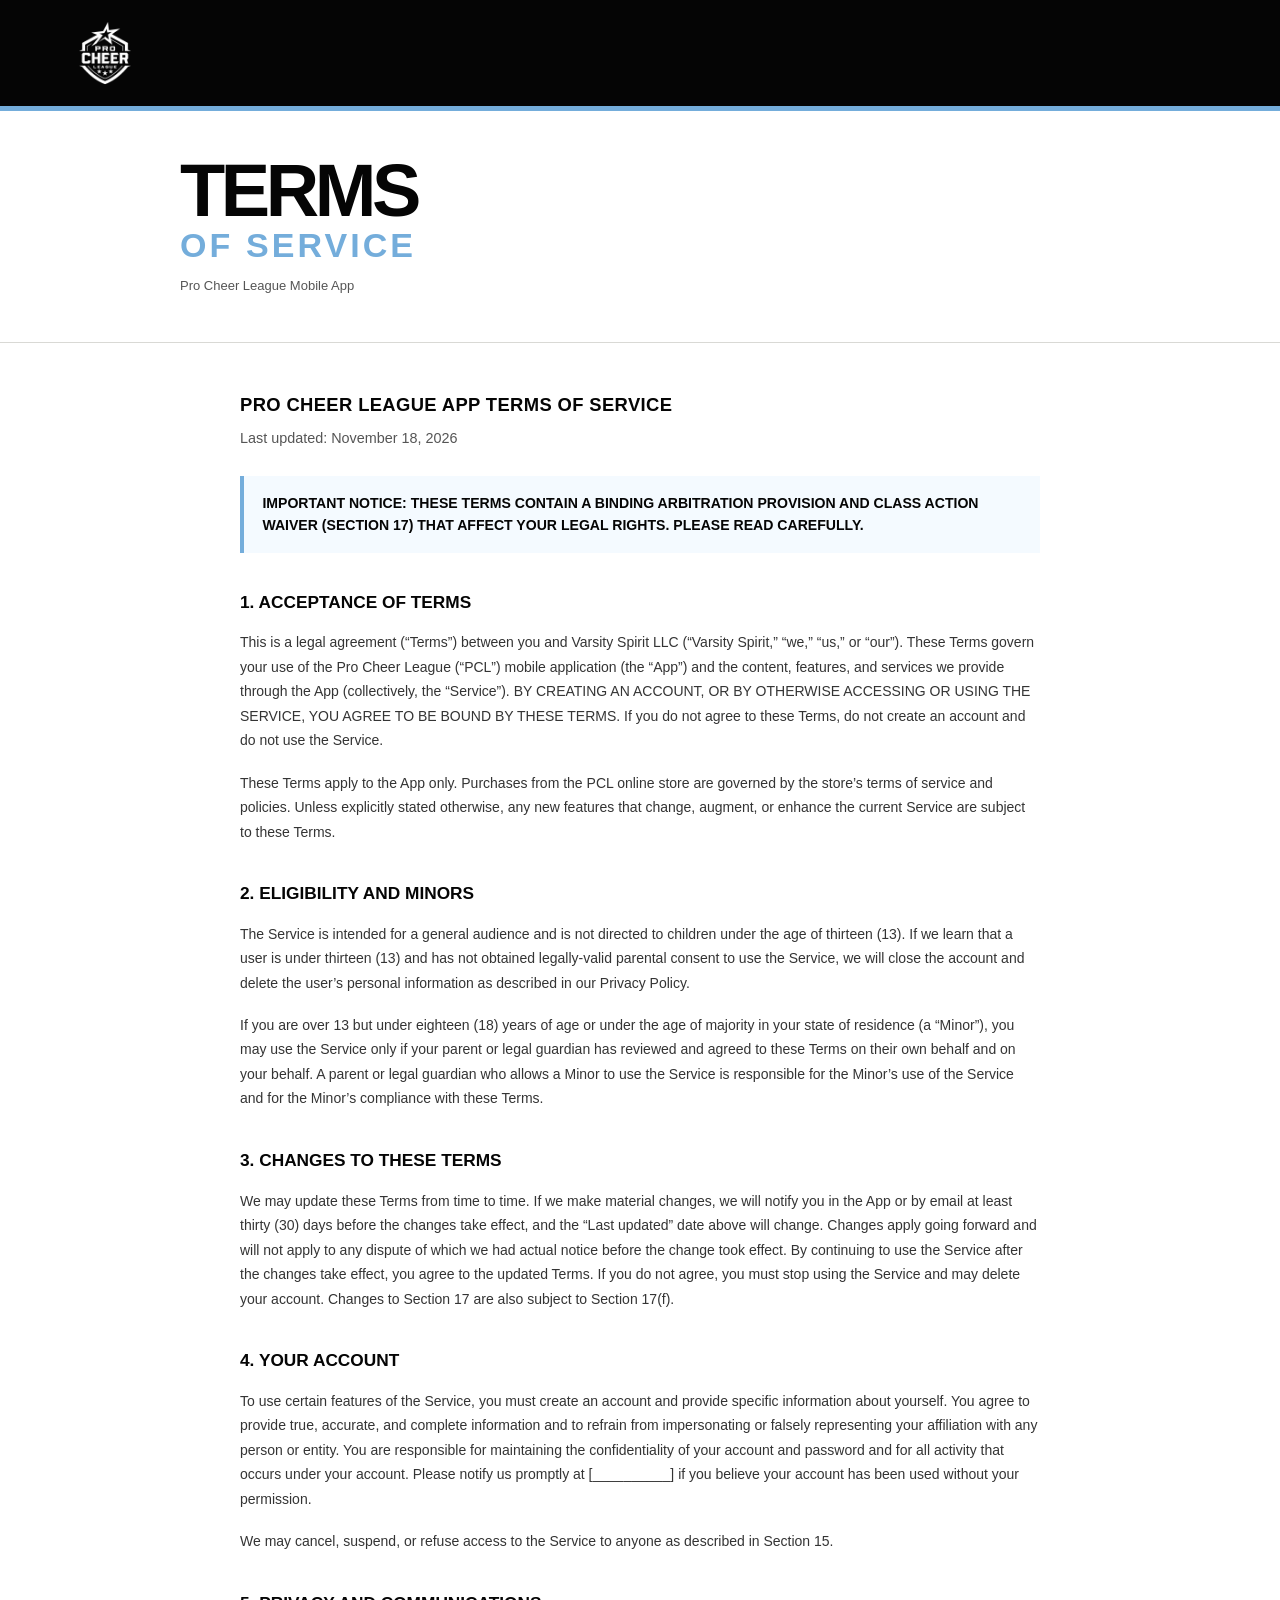
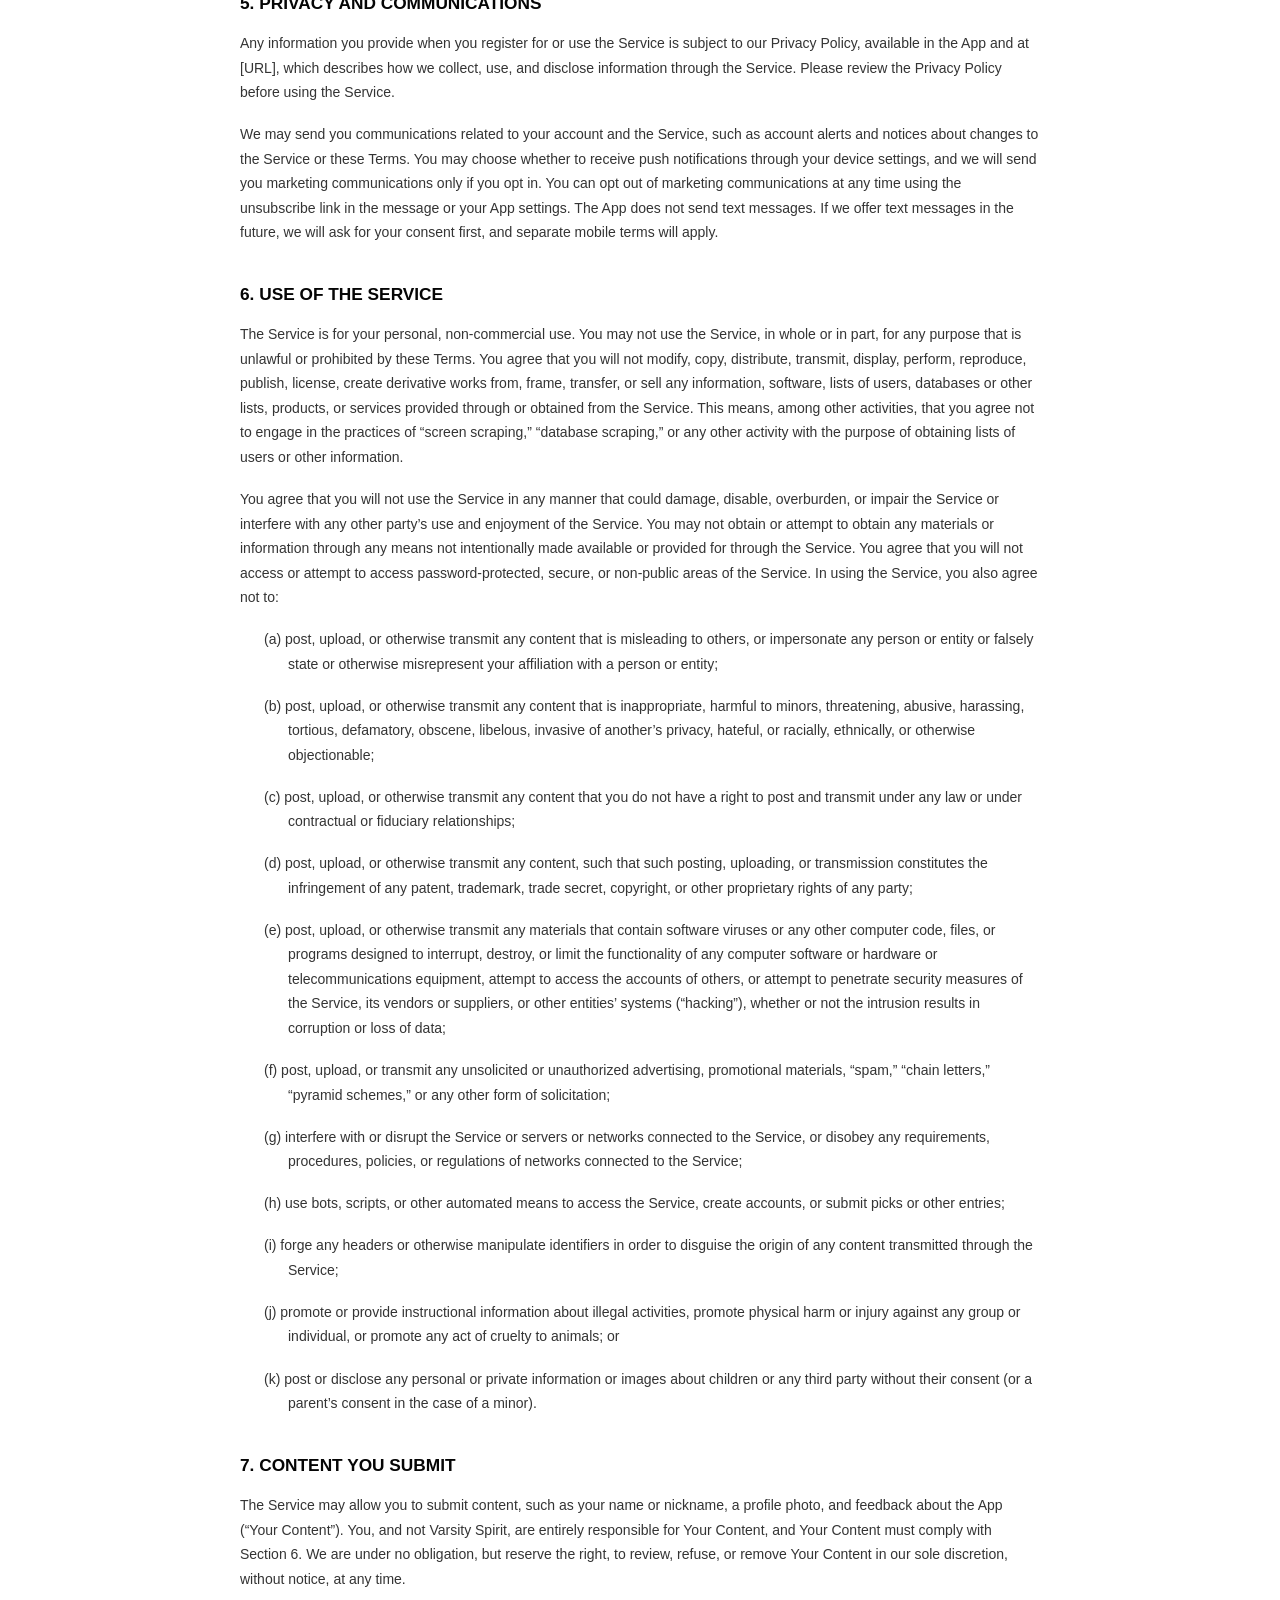
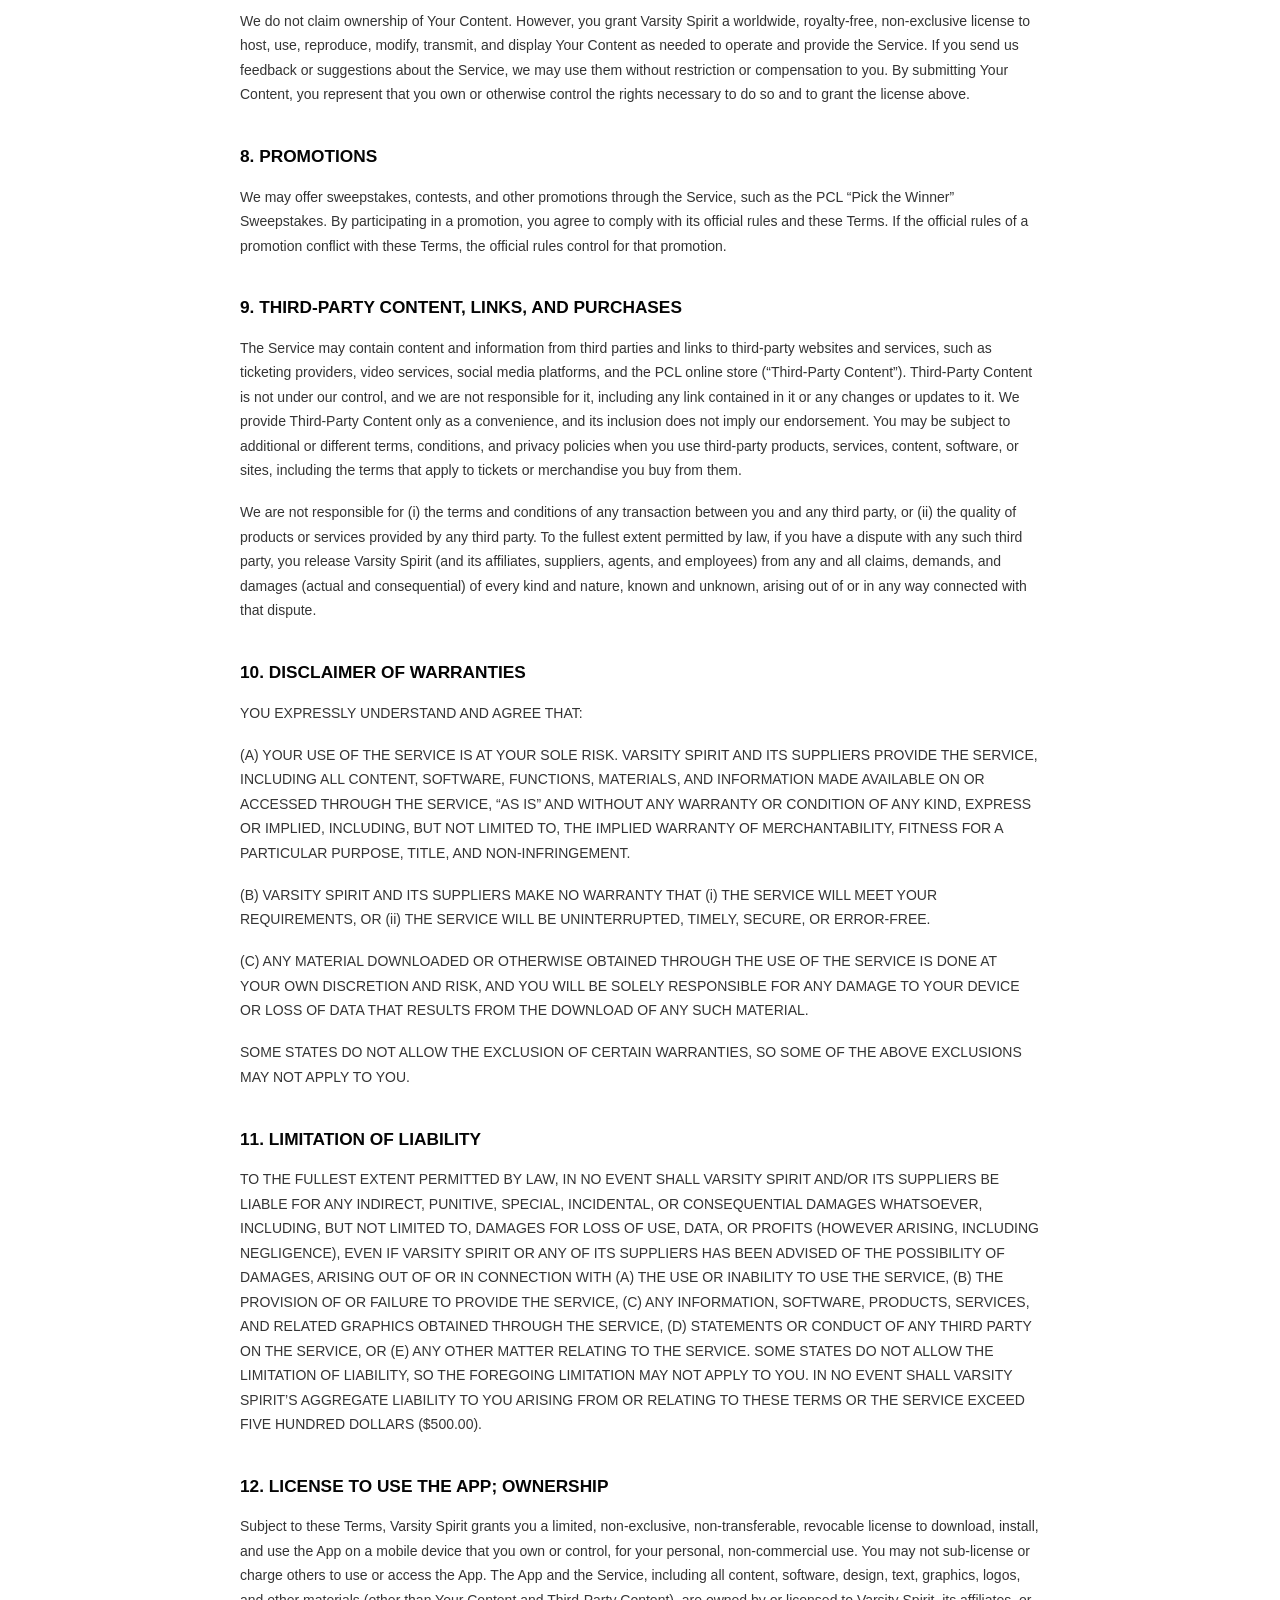
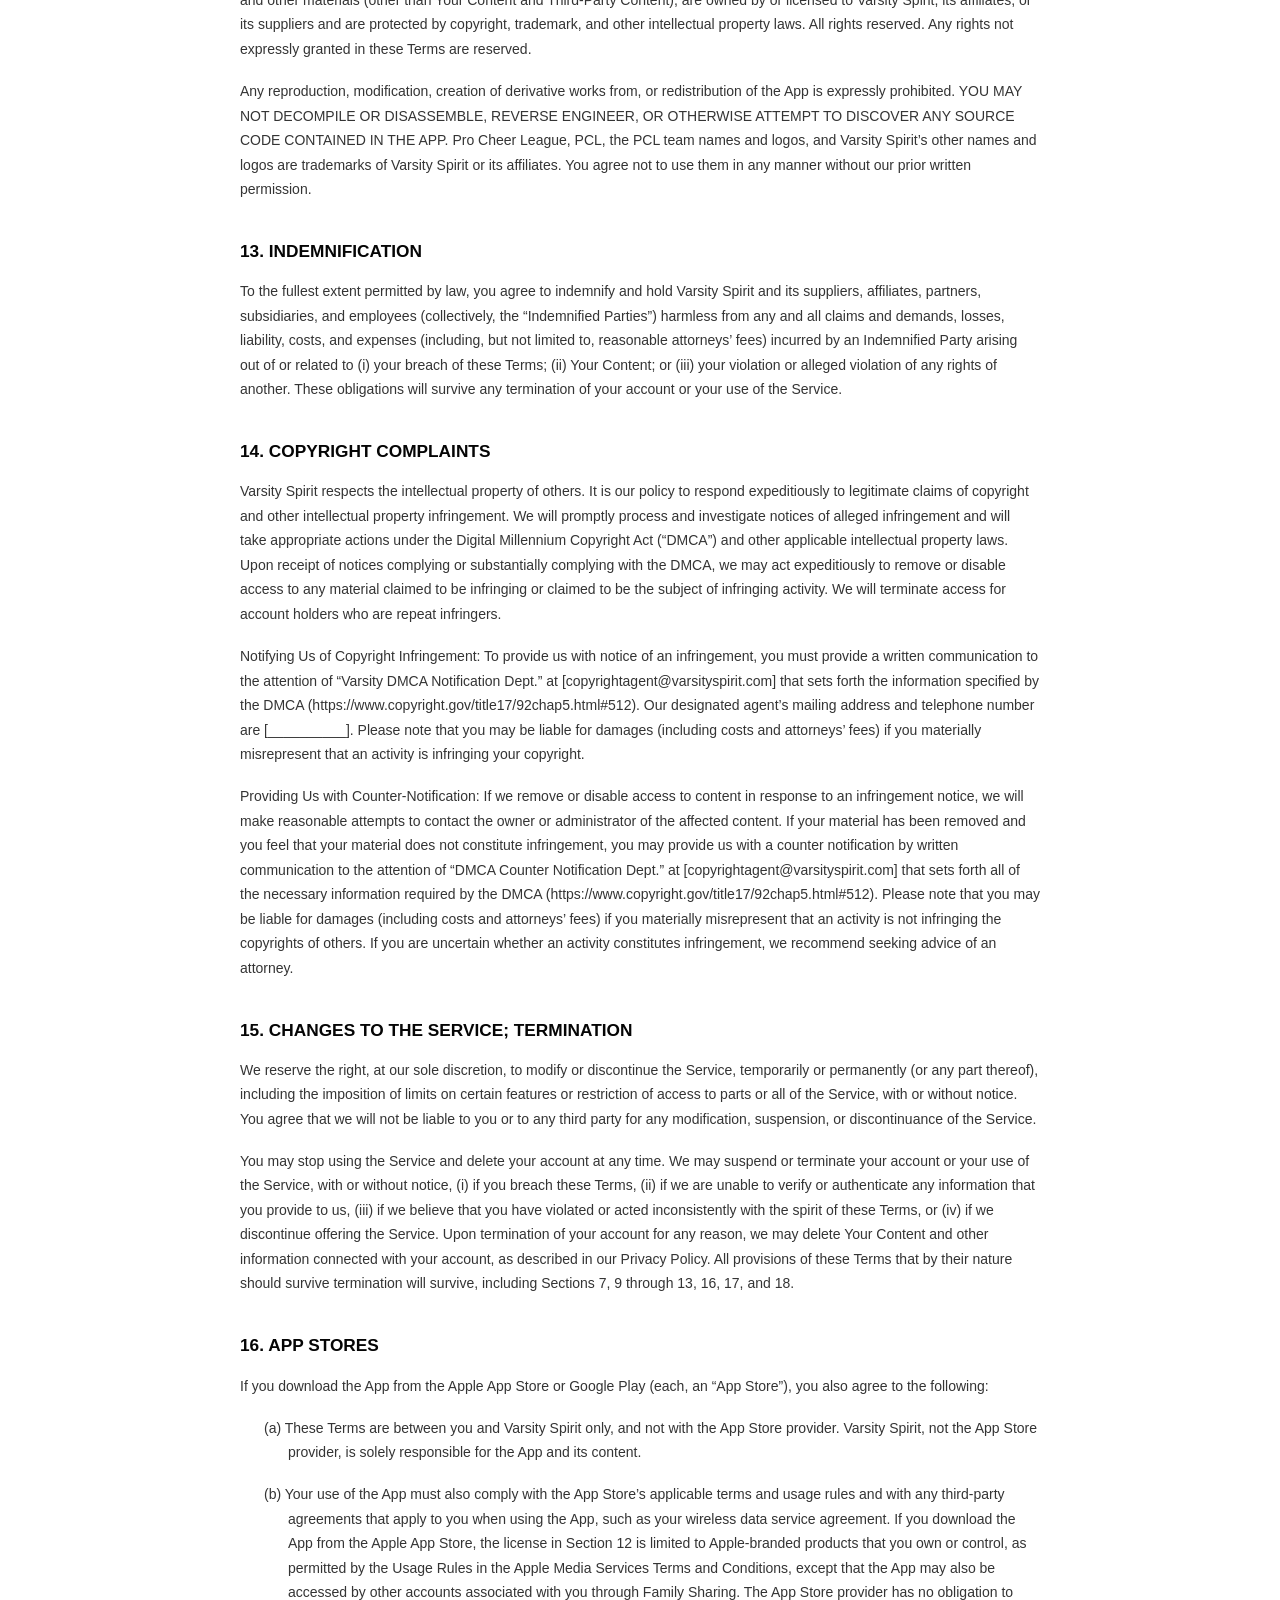
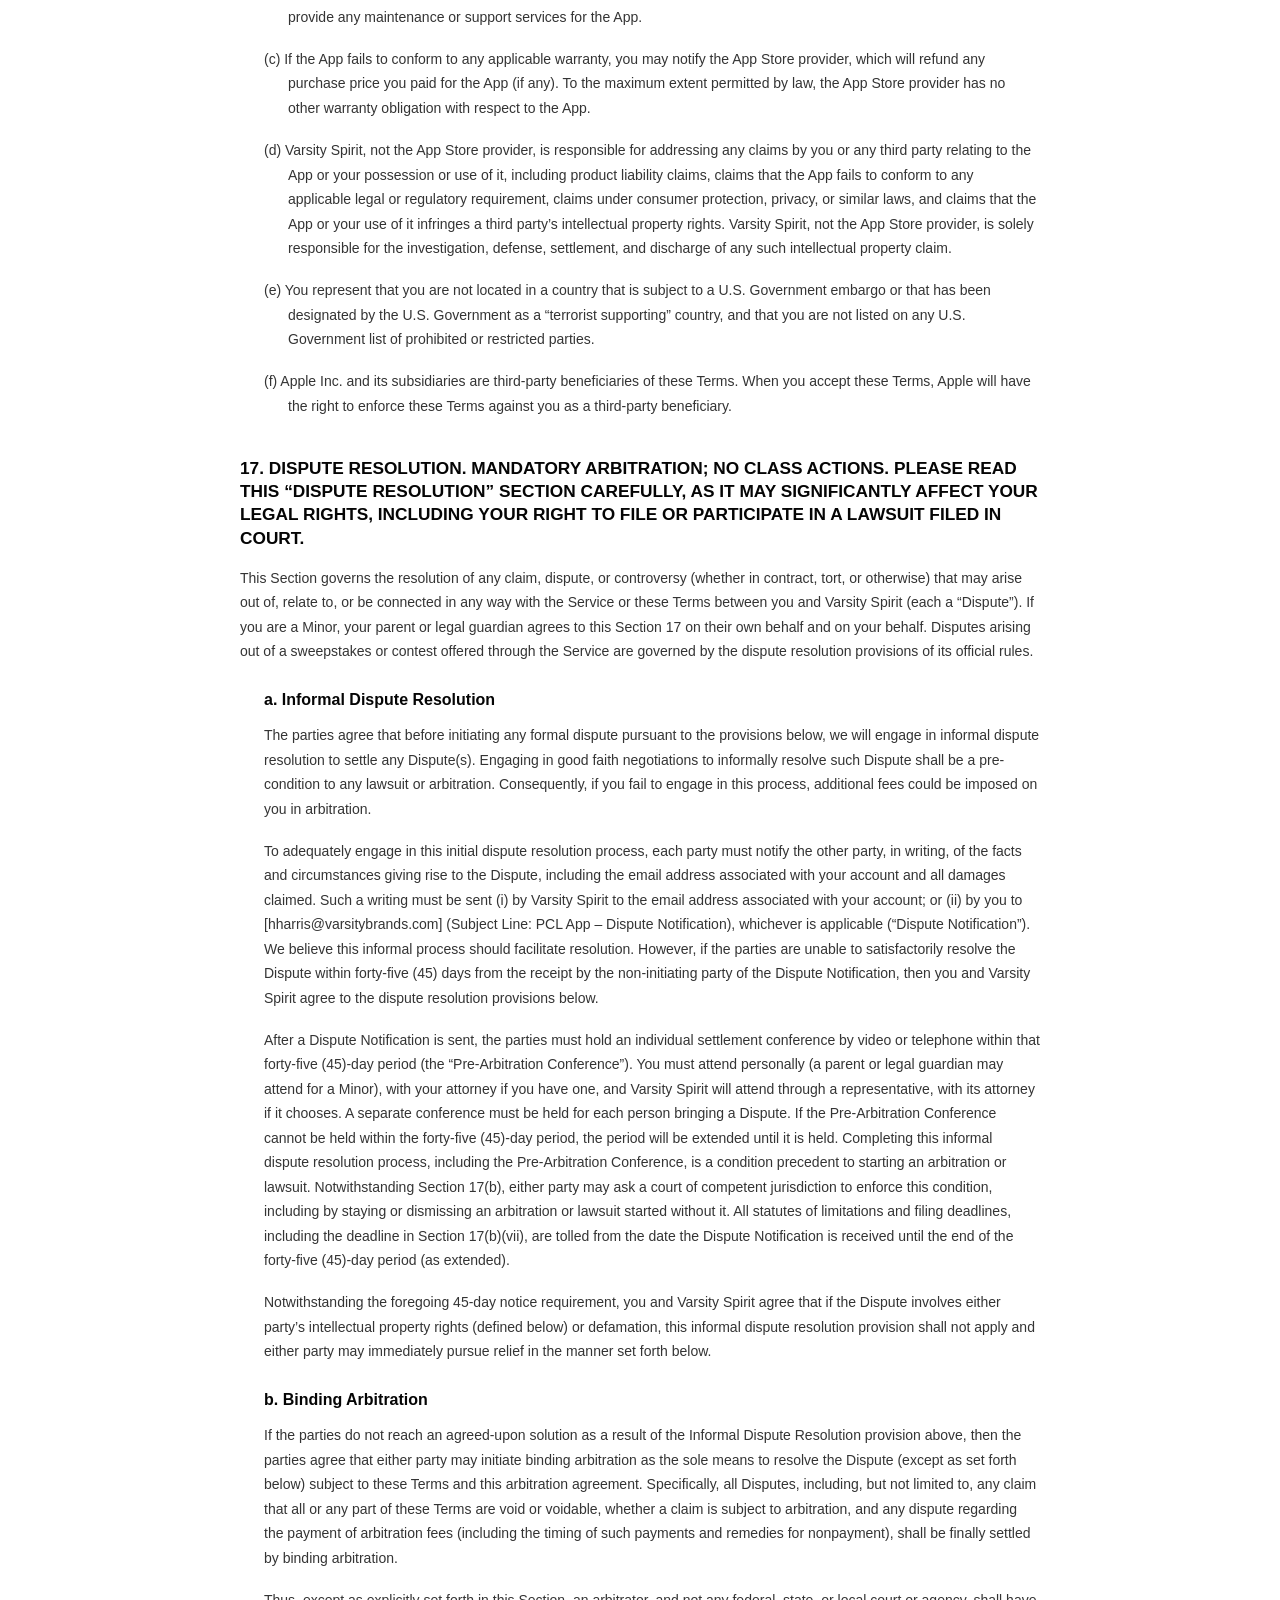
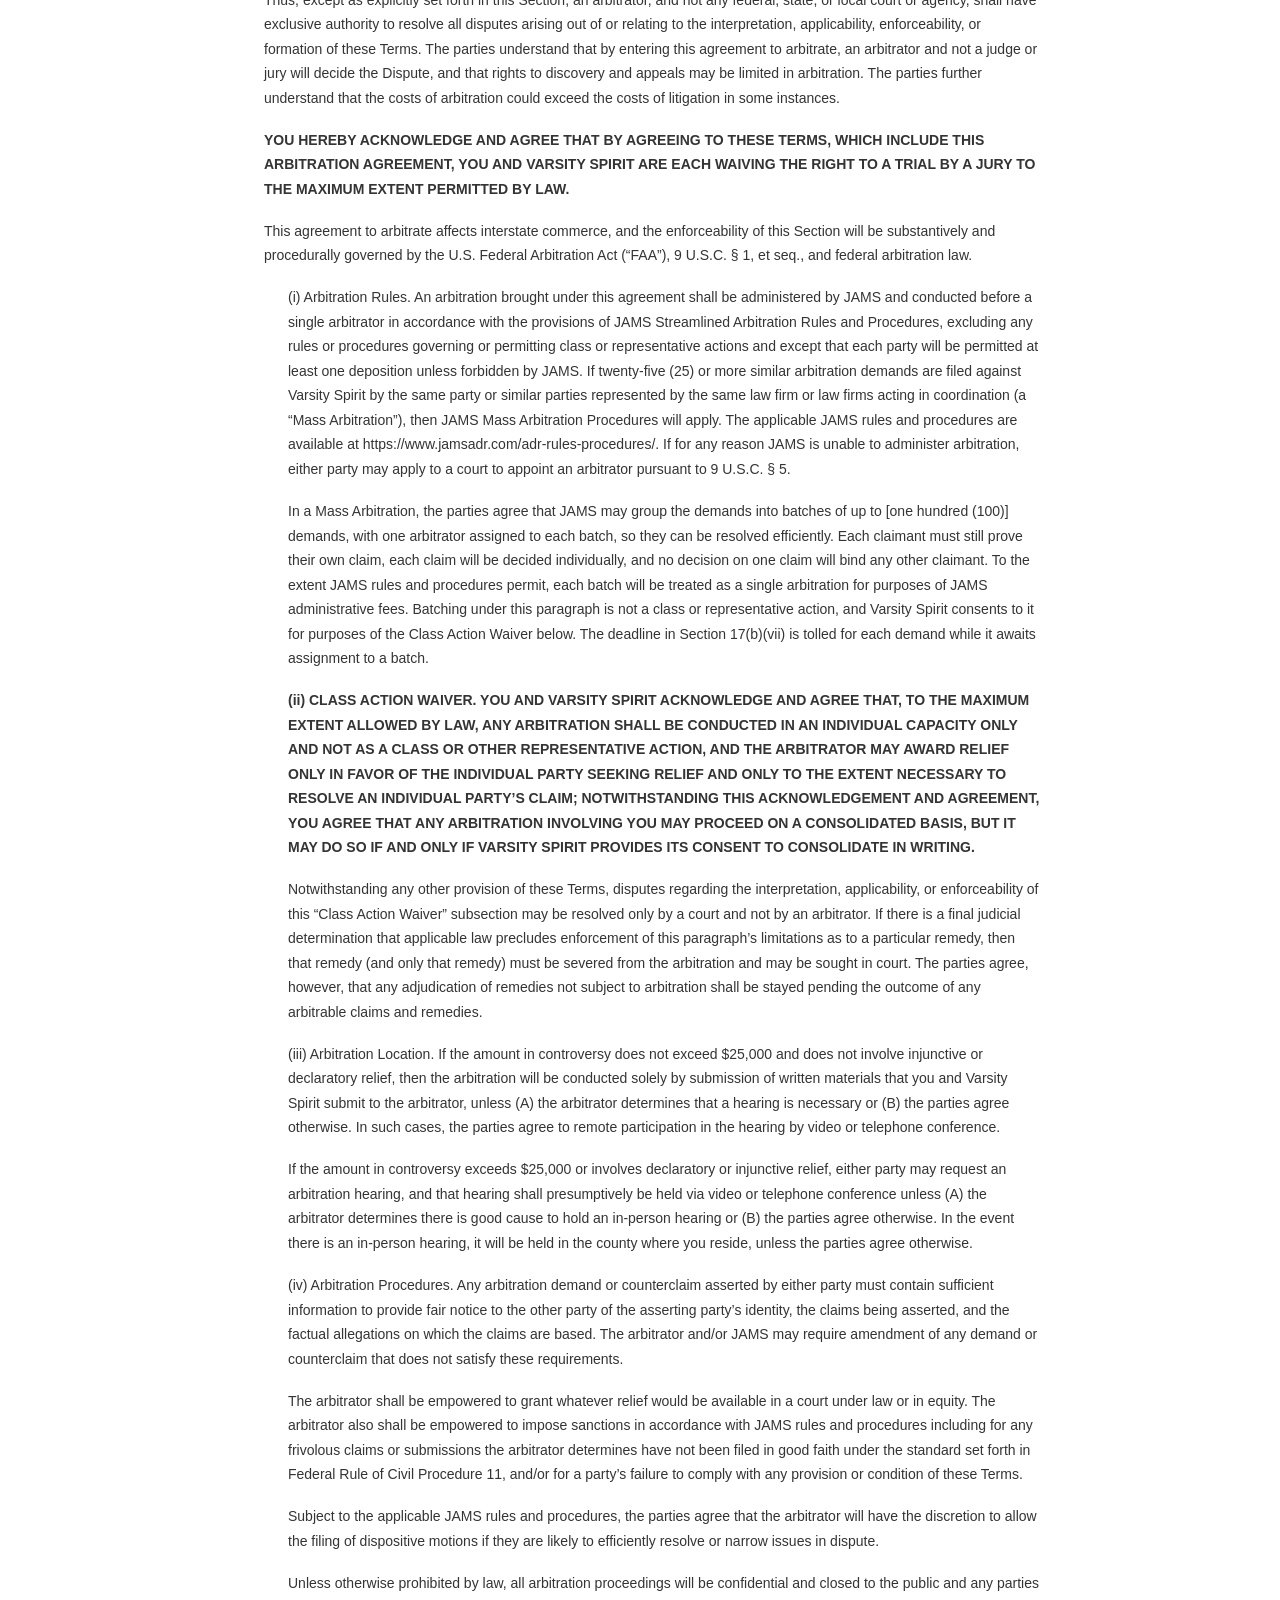
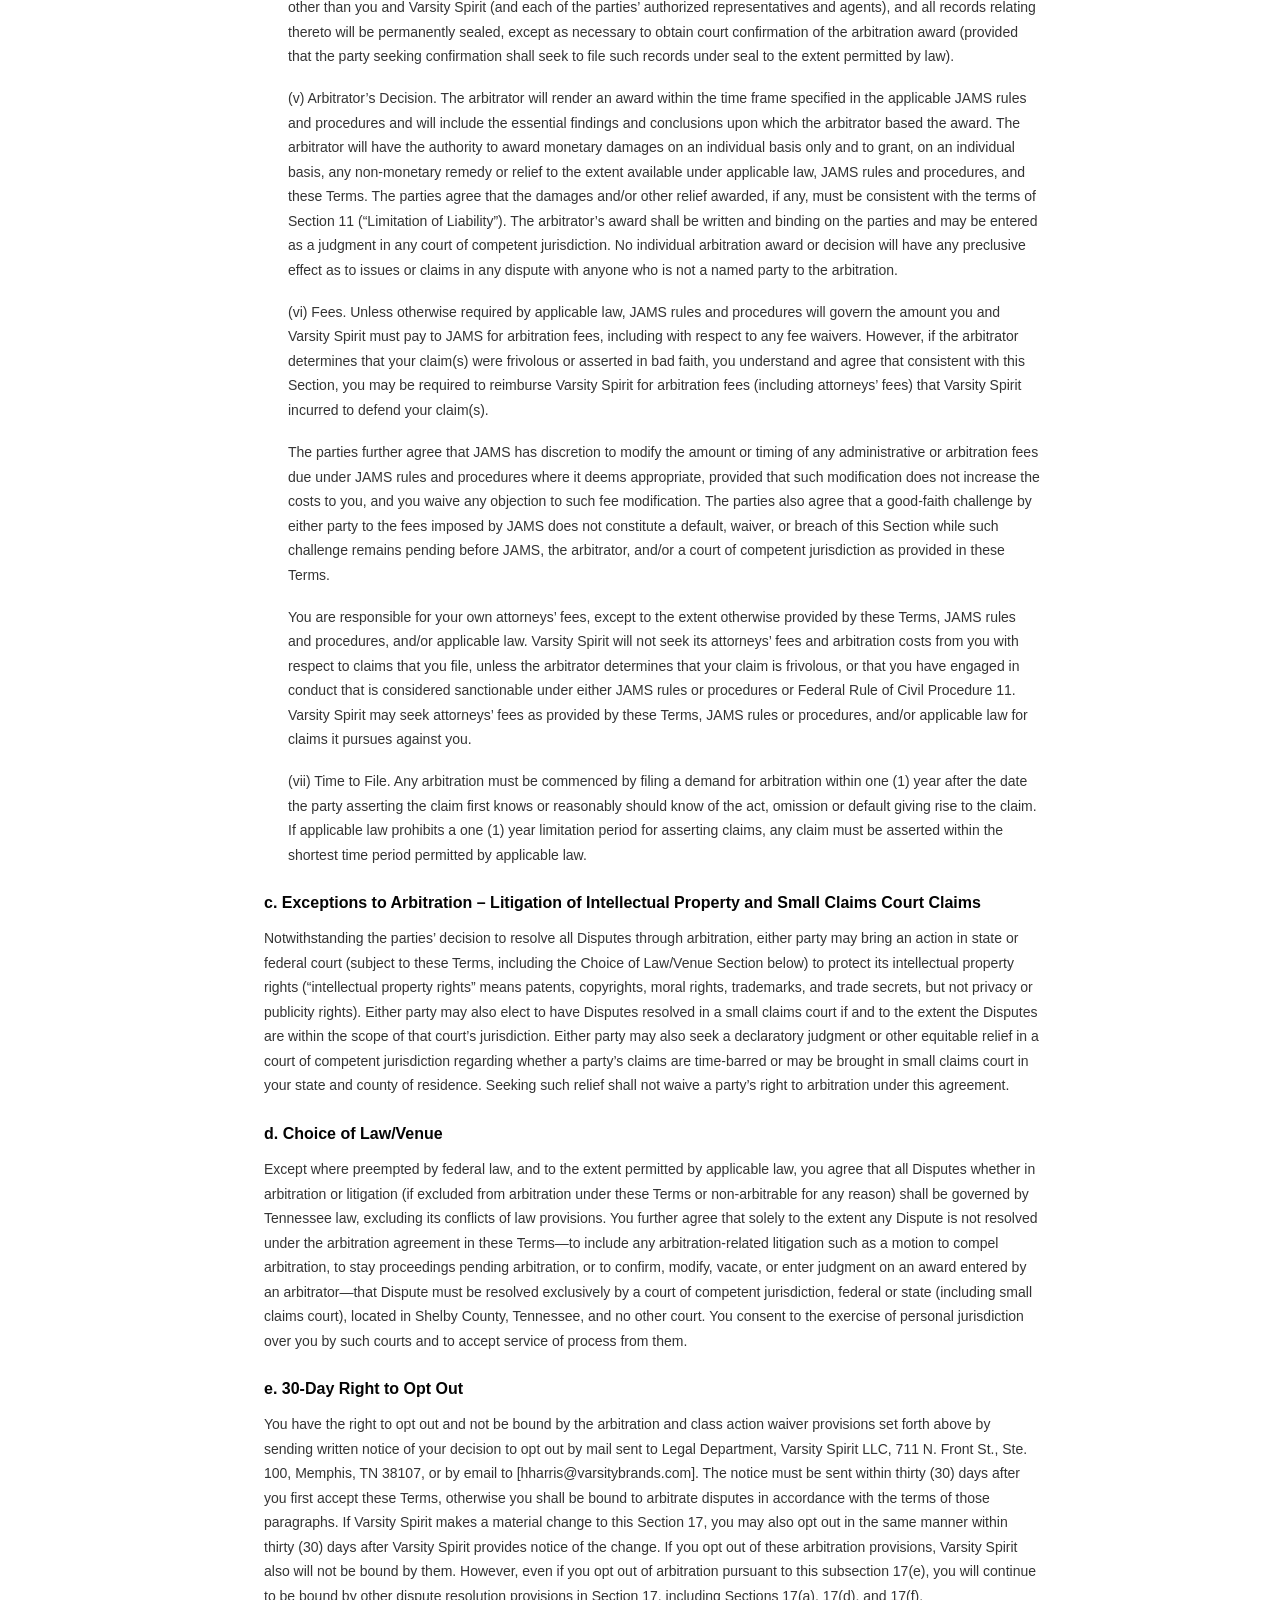
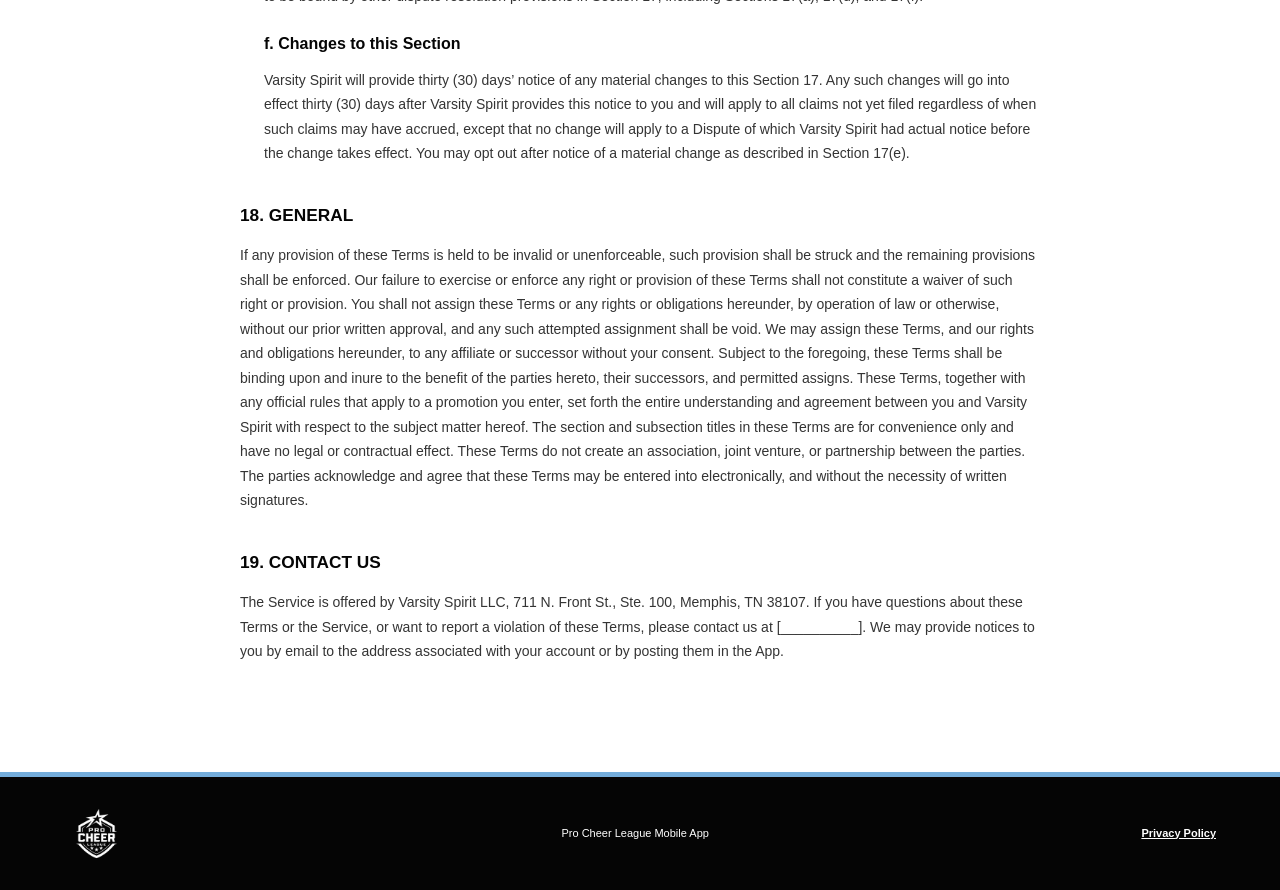
==== commit 4da42649: "Set terms last updated date" ====
--- a/terms-of-service/index.html
+++ b/terms-of-service/index.html
@@ -38,7 +38,7 @@
       <article id="terms" class="document terms-document" aria-labelledby="terms-page-title">
         <div class="terms-copy">
           <p class="terms-official-title">PRO CHEER LEAGUE APP TERMS<strong> </strong>OF<strong> </strong>SERVICE</p>
-          <p class="terms-updated">Last updated: [__________], 2026</p>
+          <p class="terms-updated">Last updated: November 18, 2026</p>
           <p class="terms-important"><strong>IMPORTANT NOTICE: THESE TERMS CONTAIN A BINDING ARBITRATION PROVISION AND CLASS ACTION WAIVER (SECTION 17) THAT AFFECT YOUR LEGAL RIGHTS. PLEASE READ CAREFULLY.</strong></p>
           <h2><strong>1.</strong><strong> ACCEPTANCE OF TERMS</strong></h2>
           <p class="terms-paragraph">This is a legal agreement (“Terms”) between you and Varsity Spirit LLC (“Varsity Spirit,” “we,” “us,” or “our”). These Terms govern your use of the Pro Cheer League (“PCL”) mobile application (the “App”) and the content, features, and services we provide through the App (collectively, the “Service”). BY CREATING AN ACCOUNT, OR BY OTHERWISE ACCESSING OR USING THE SERVICE, YOU AGREE TO BE BOUND BY THESE TERMS. If you do not agree to these Terms, do not create an account and do not use the Service.</p>
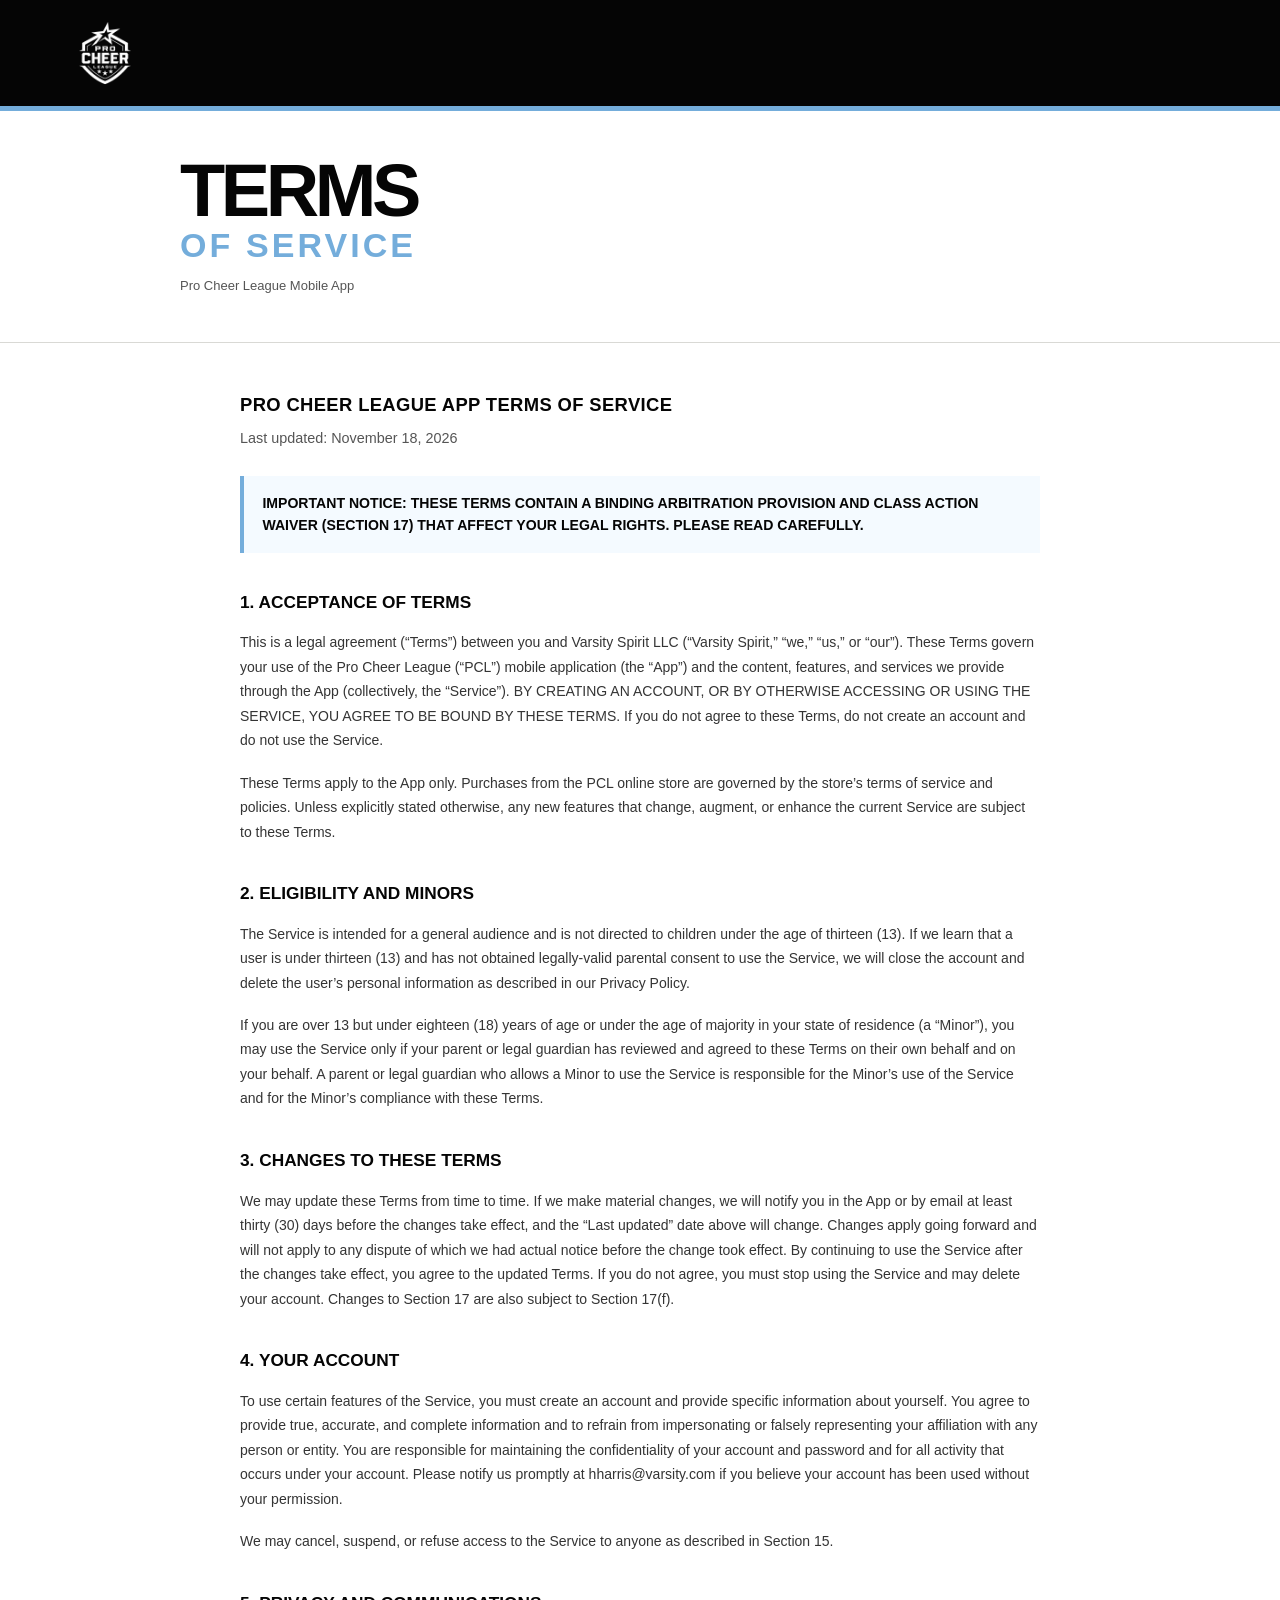
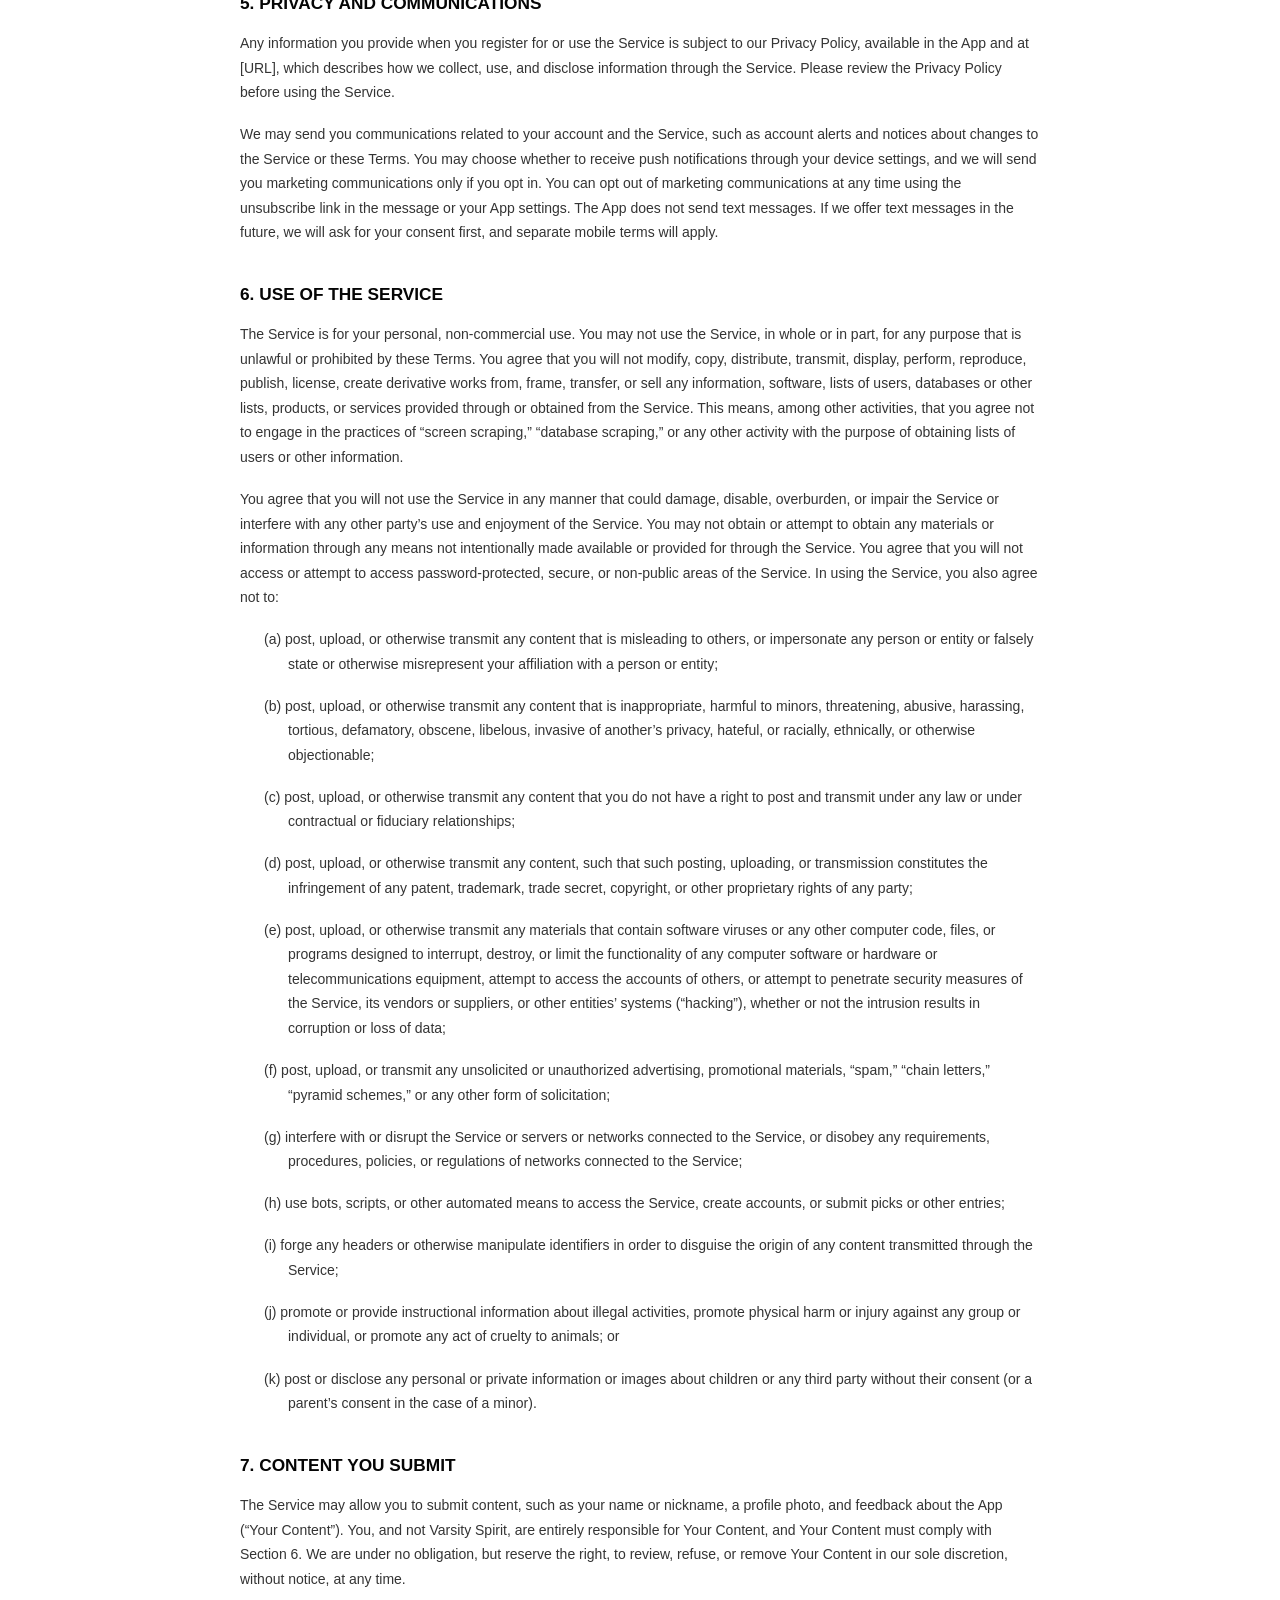
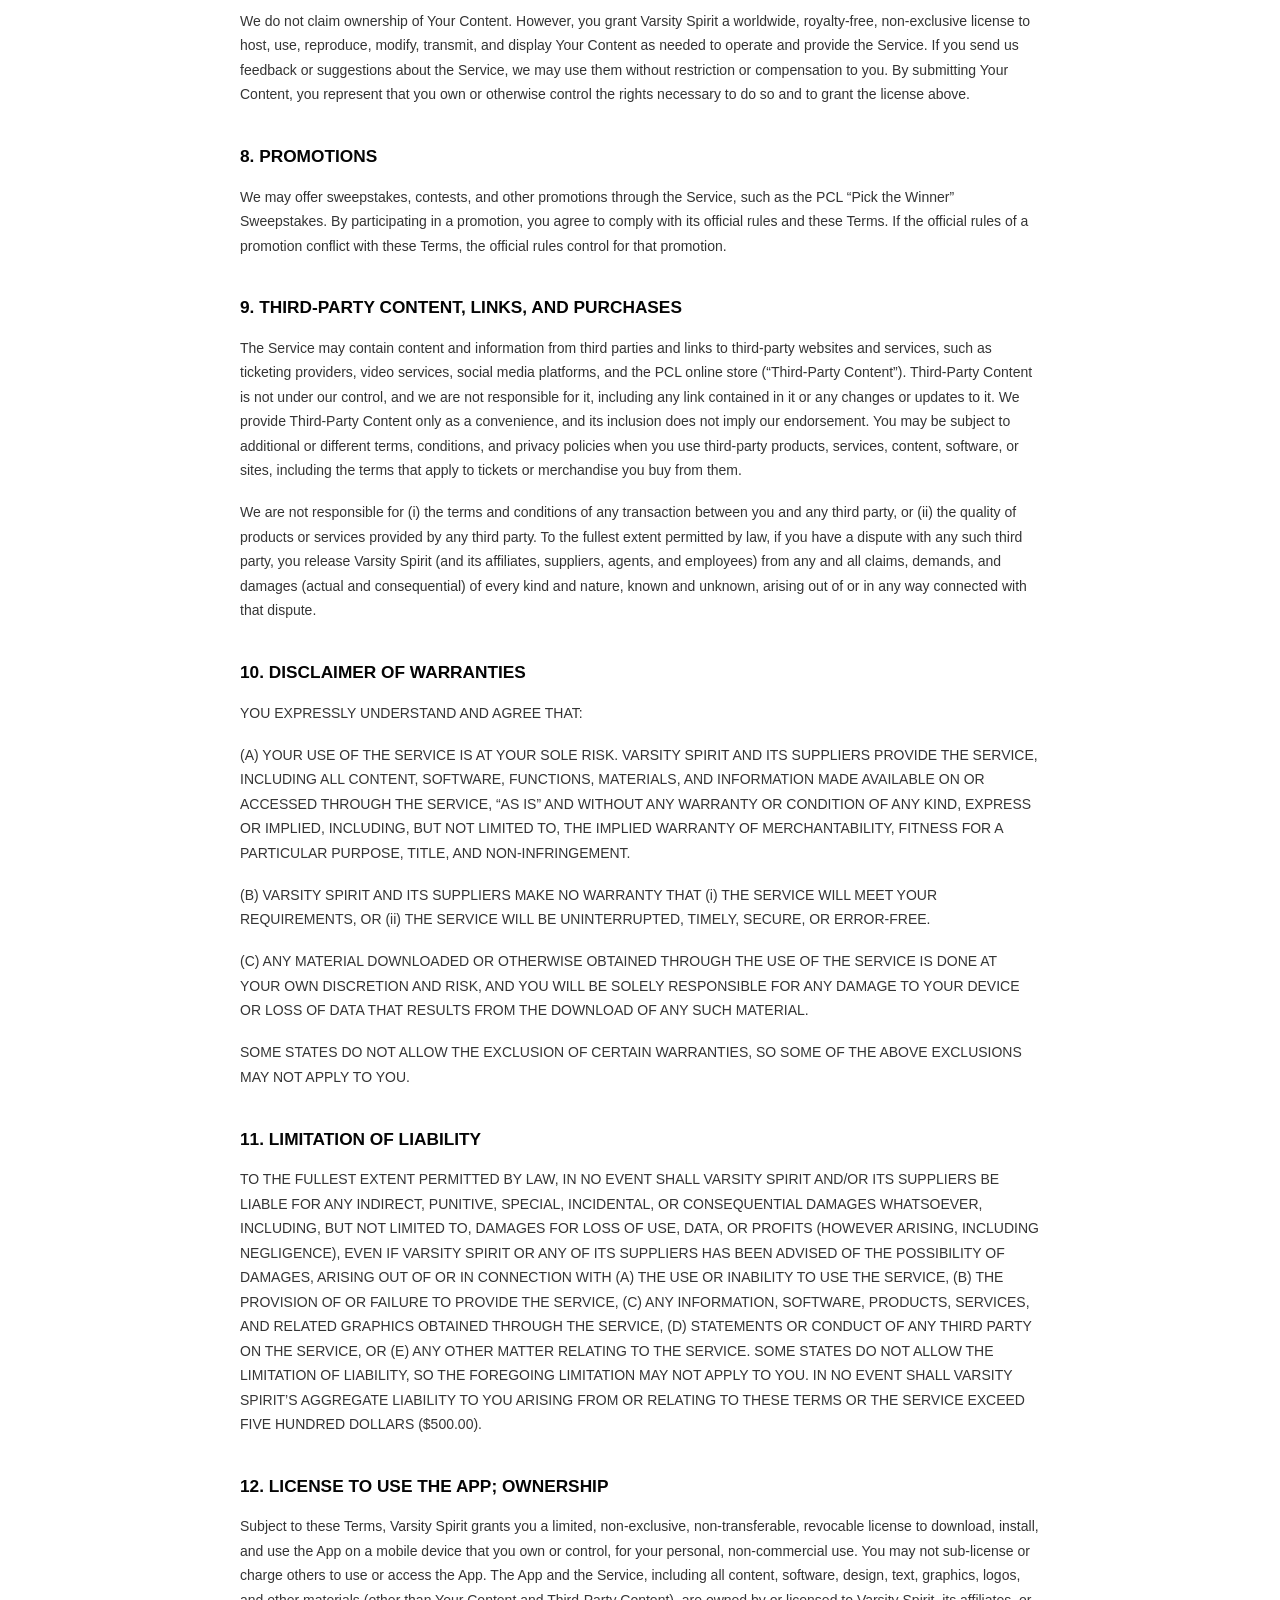
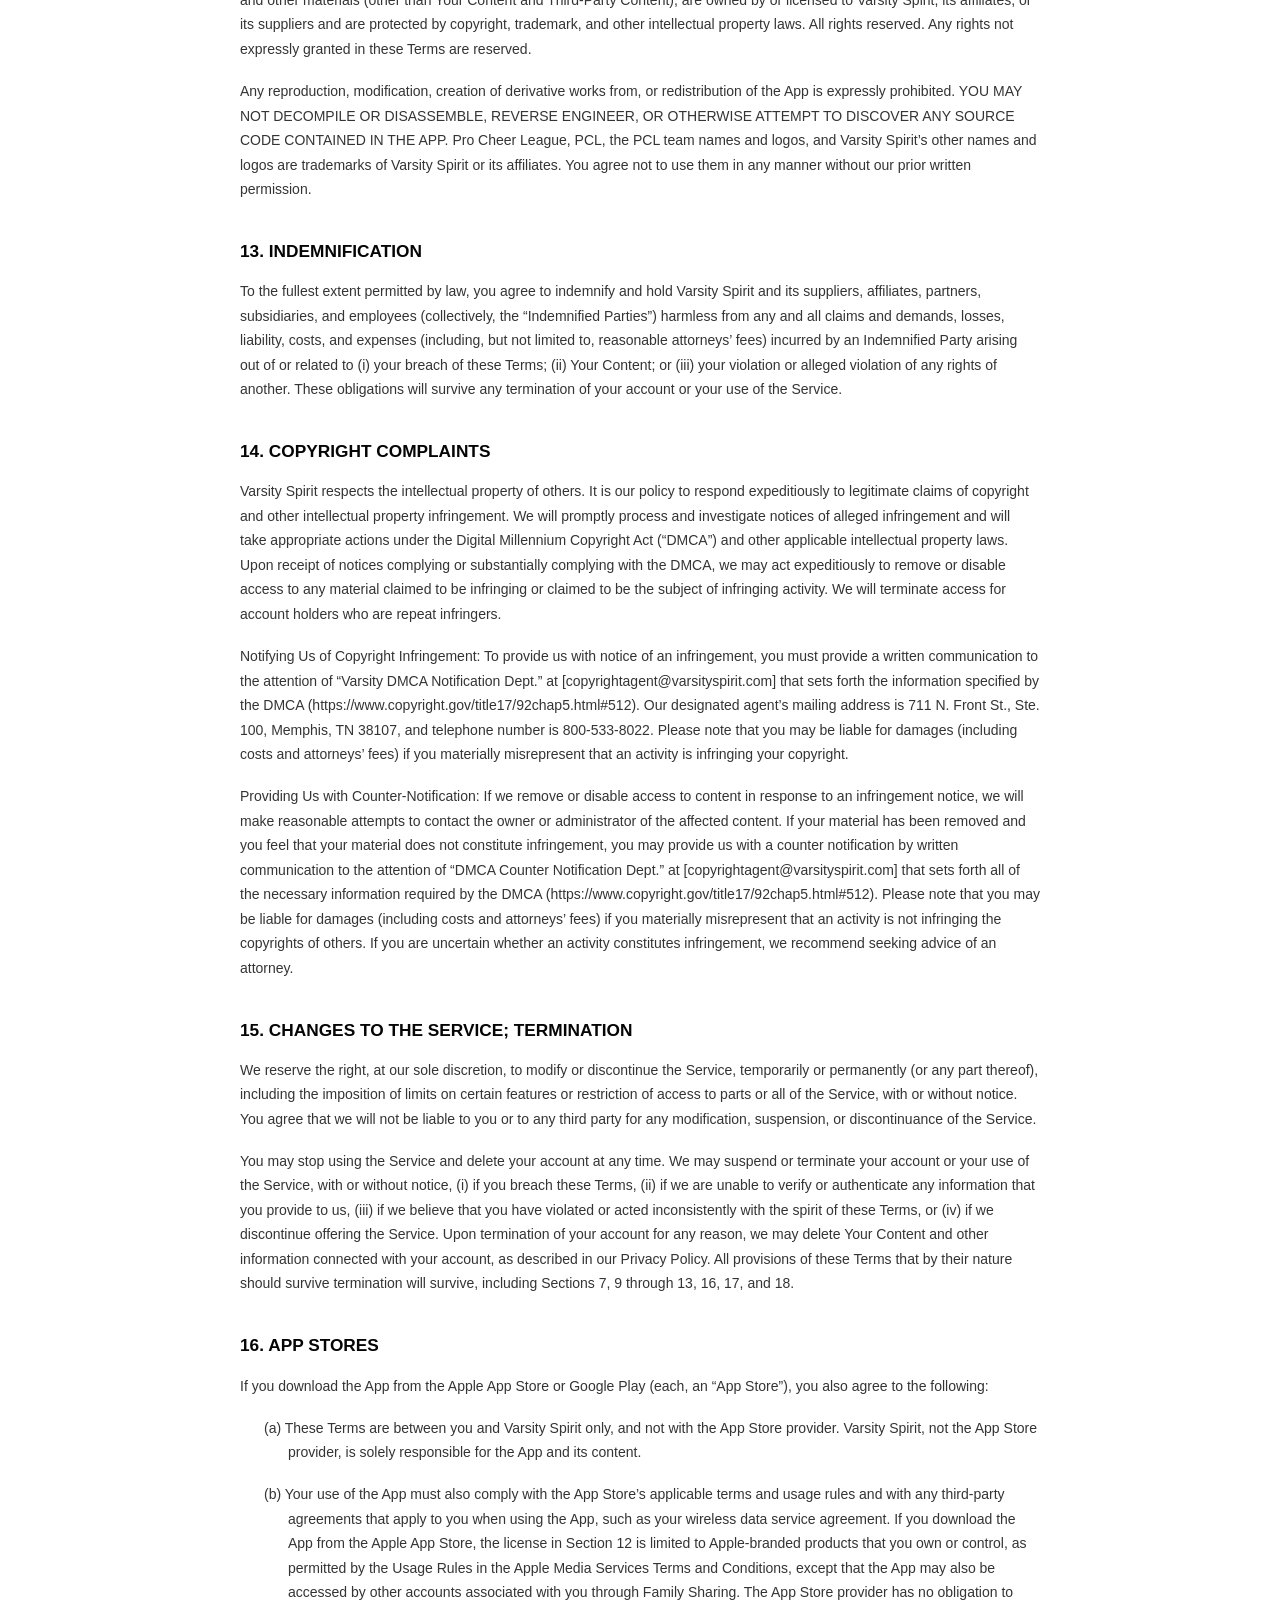
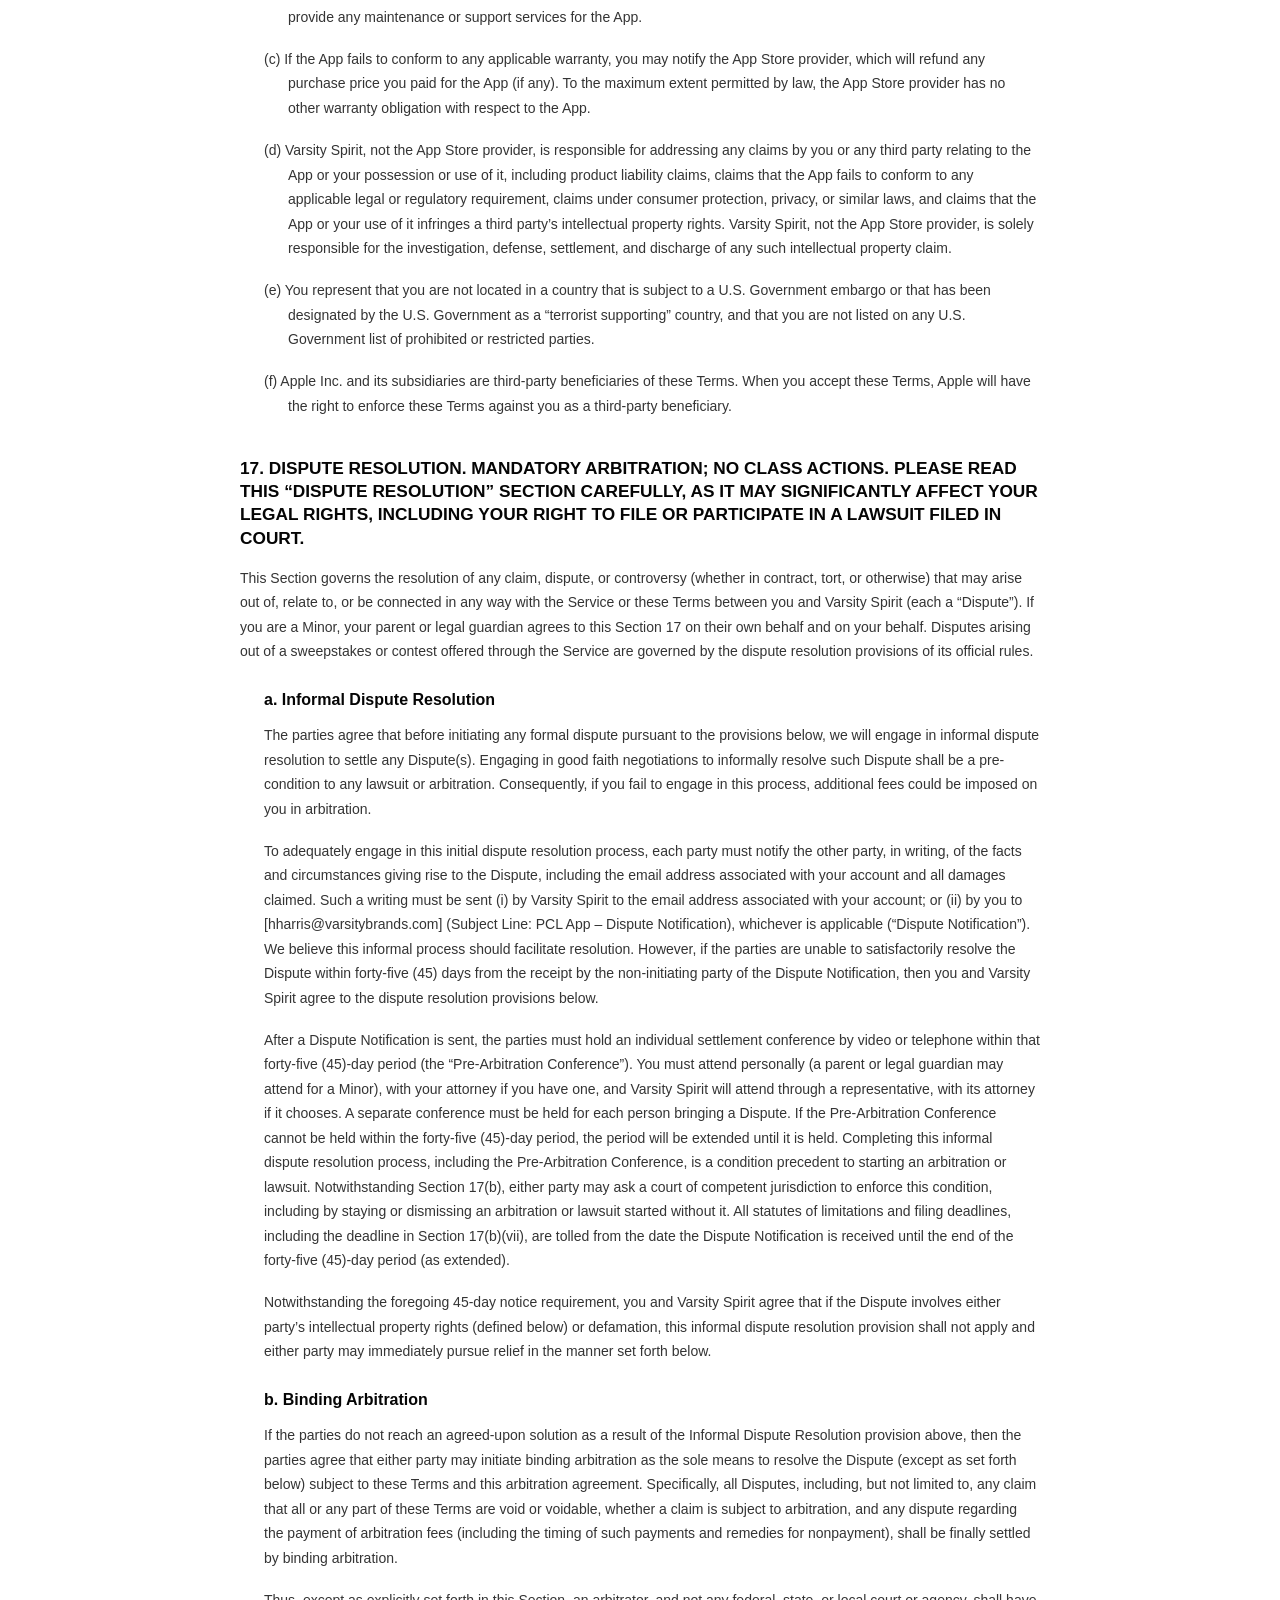
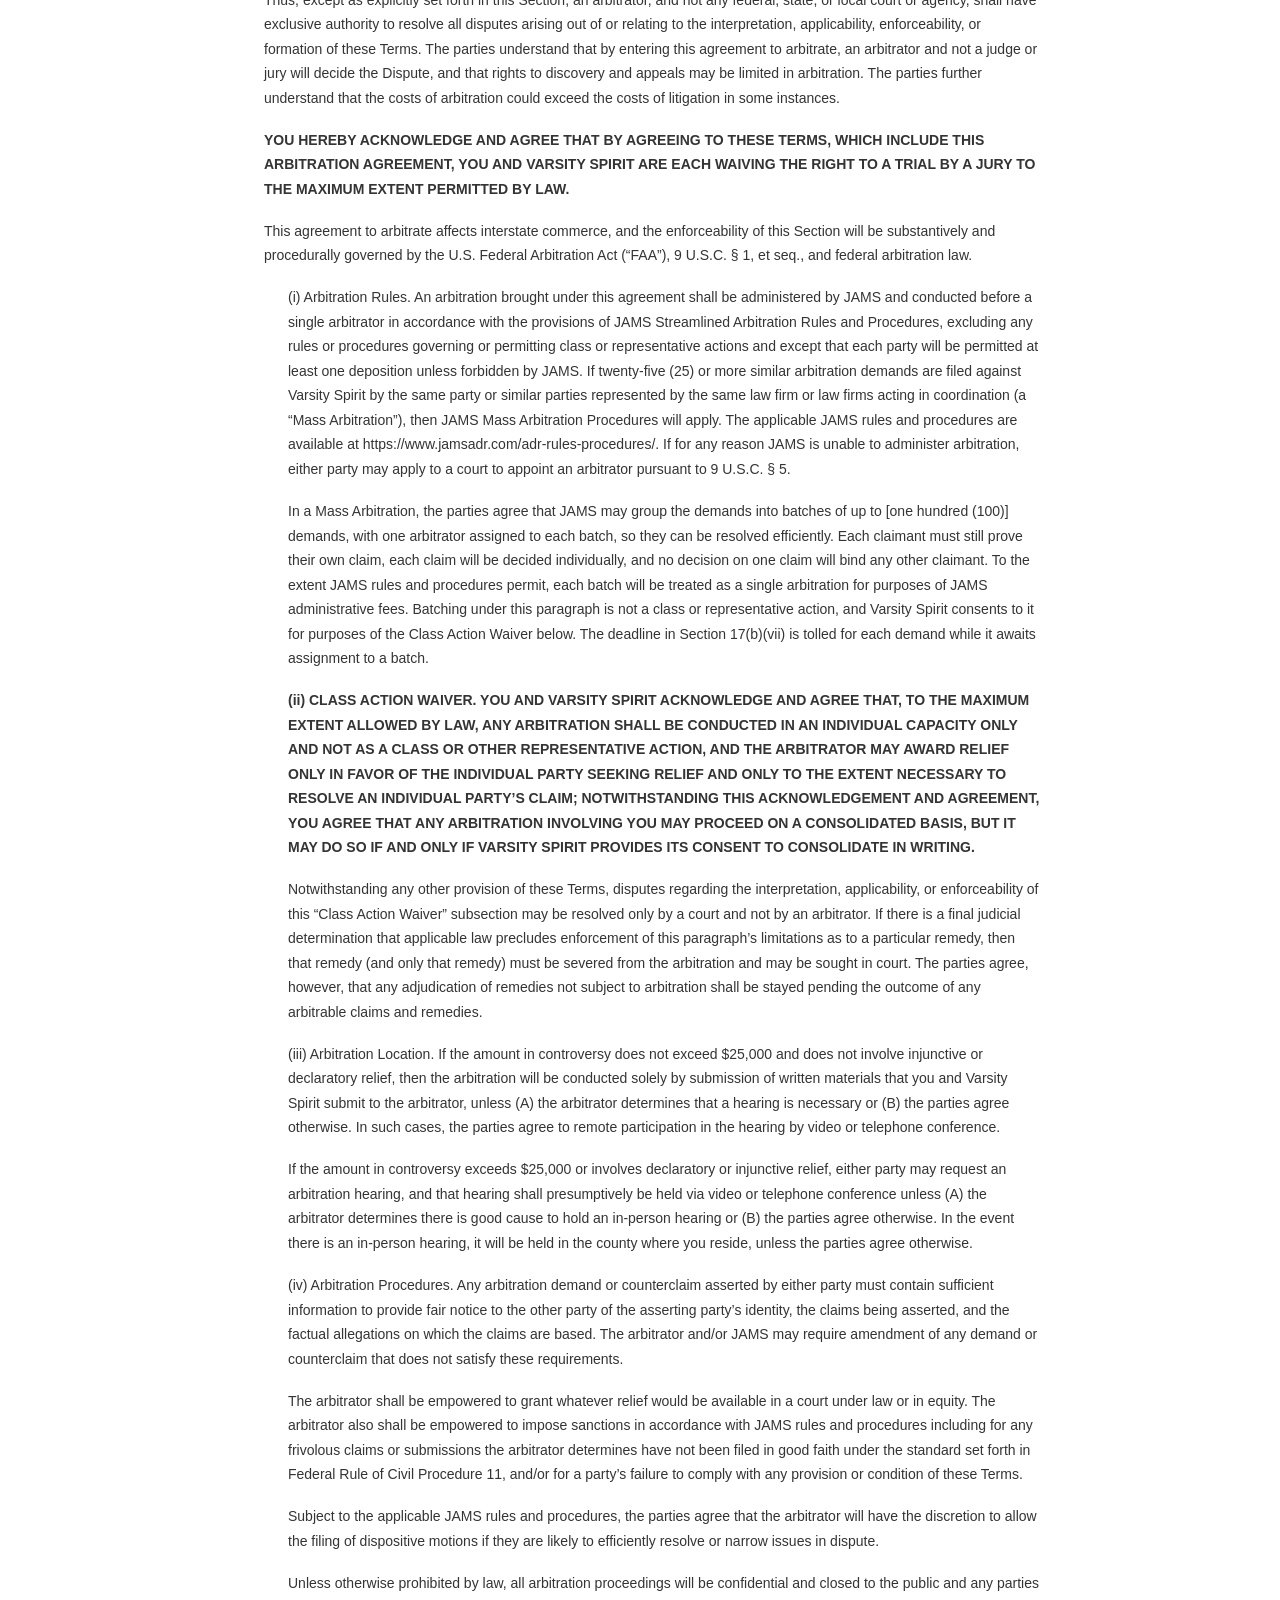
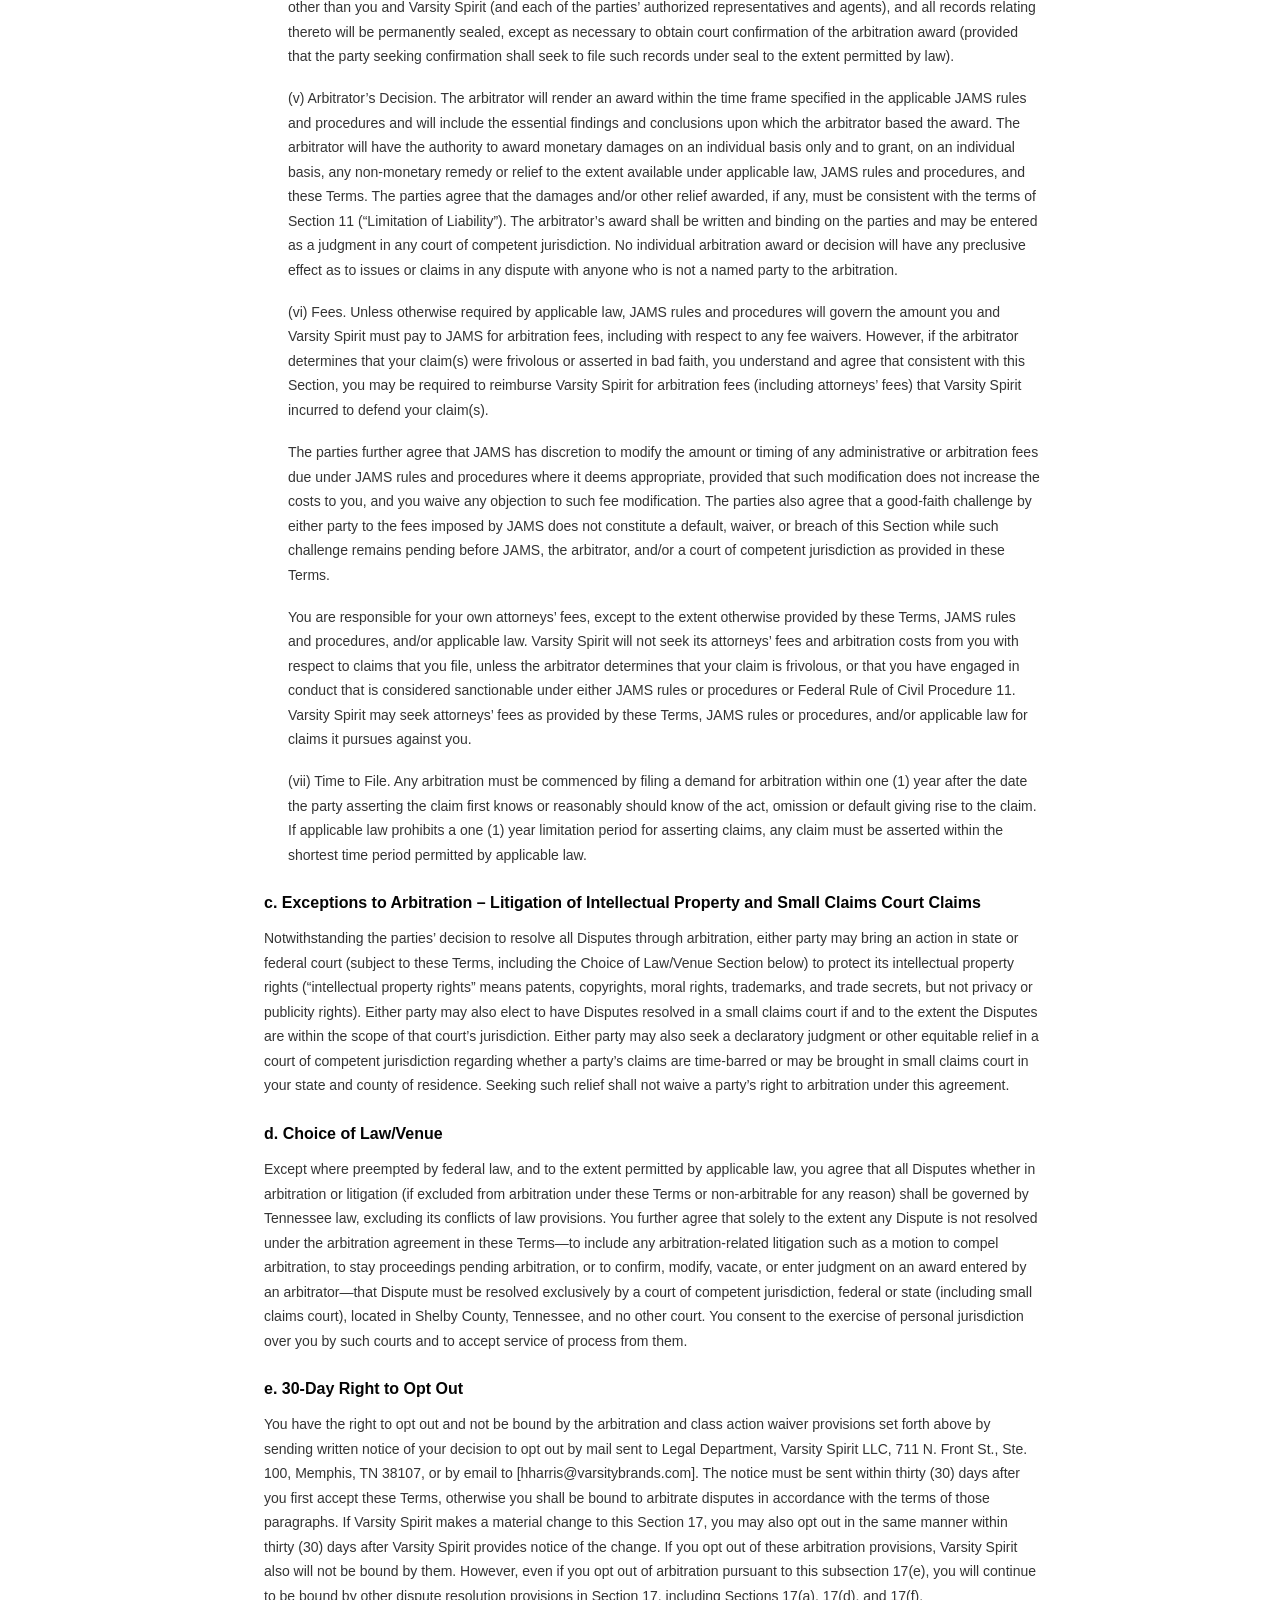
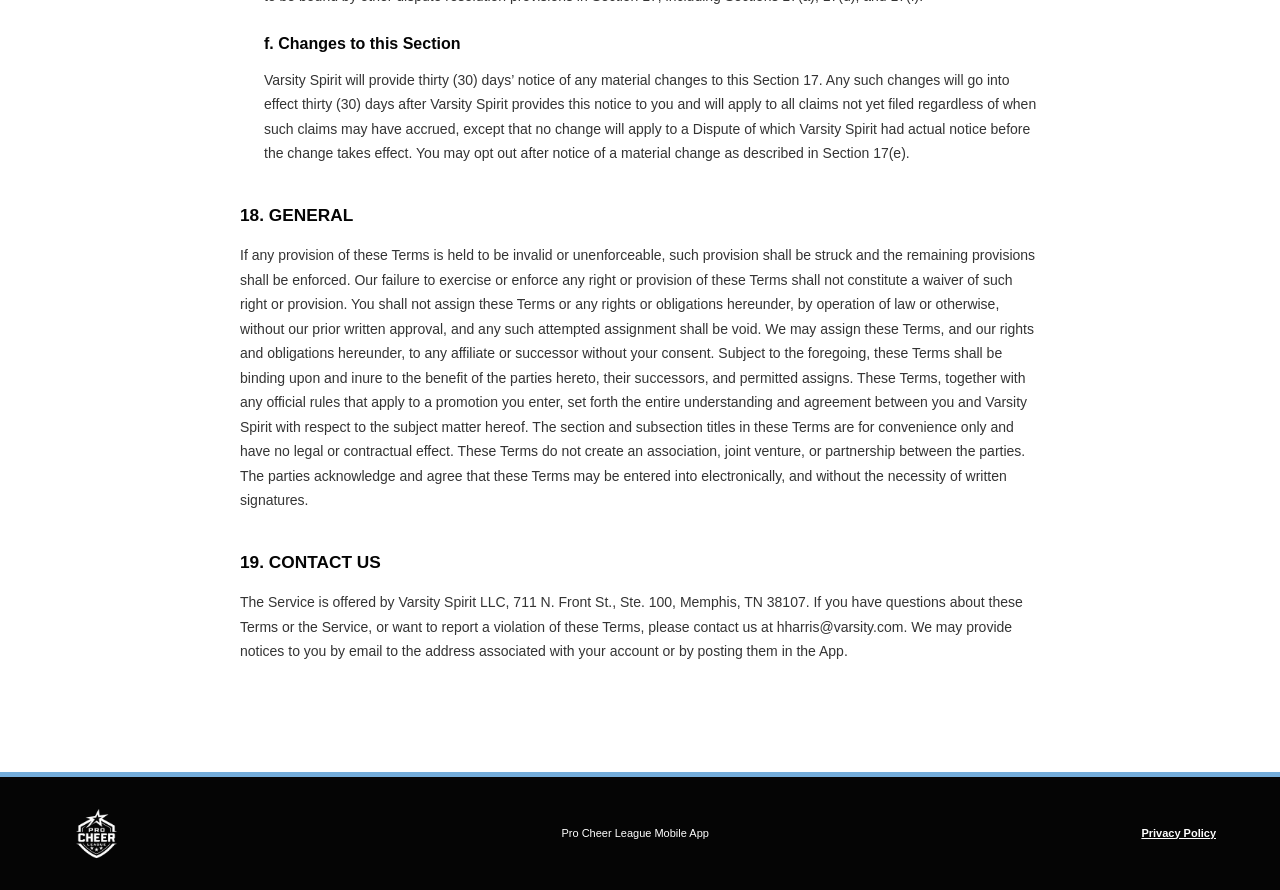
==== commit 695fbbe7: "Update terms contact details" ====
--- a/terms-of-service/index.html
+++ b/terms-of-service/index.html
@@ -49,7 +49,7 @@
           <h2><strong>3.</strong><strong> CHANGES TO THESE TERMS</strong></h2>
           <p class="terms-paragraph">We may update these Terms from time to time. If we make material changes, we will notify you in the App or by email at least thirty (30) days before the changes take effect, and the “Last updated” date above will change. Changes apply going forward and will not apply to any dispute of which we had actual notice before the change took effect. By continuing to use the Service after the changes take effect, you agree to the updated Terms. If you do not agree, you must stop using the Service and may delete your account. Changes to Section 17 are also subject to Section 17(f).</p>
           <h2><strong>4.</strong><strong> YOUR ACCOUNT</strong></h2>
-          <p class="terms-paragraph">To use certain features of the Service, you must create an account and provide specific information about yourself. You agree to provide true, accurate, and complete information and to refrain from impersonating or falsely representing your affiliation with any person or entity. You are responsible for maintaining the confidentiality of your account and password and for all activity that occurs under your account. Please notify us promptly at [__________] if you believe your account has been used without your permission.</p>
+          <p class="terms-paragraph">To use certain features of the Service, you must create an account and provide specific information about yourself. You agree to provide true, accurate, and complete information and to refrain from impersonating or falsely representing your affiliation with any person or entity. You are responsible for maintaining the confidentiality of your account and password and for all activity that occurs under your account. Please notify us promptly at hharris@varsity.com if you believe your account has been used without your permission.</p>
           <p class="terms-paragraph">We may cancel, suspend, or refuse access to the Service to anyone as described in Section 15.</p>
           <h2><strong>5.</strong><strong> PRIVACY AND COMMUNICATIONS</strong></h2>
           <p class="terms-paragraph">Any information you provide when you register for or use the Service is subject to our Privacy Policy, available in the App and at [URL], which describes how we collect, use, and disclose information through the Service. Please review the Privacy Policy before using the Service.</p>
@@ -91,7 +91,7 @@
           <p class="terms-paragraph">To the fullest extent permitted by law, you agree to indemnify and hold Varsity Spirit and its suppliers, affiliates, partners, subsidiaries, and employees (collectively, the “Indemnified Parties”) harmless from any and all claims and demands, losses, liability, costs, and expenses (including, but not limited to, reasonable attorneys’ fees) incurred by an Indemnified Party arising out of or related to (i) your breach of these Terms; (ii) Your Content; or (iii) your violation or alleged violation of any rights of another. These obligations will survive any termination of your account or your use of the Service.</p>
           <h2><strong>14.</strong><strong> </strong><strong>COPYRIGHT COMPLAINTS</strong></h2>
           <p class="terms-paragraph">Varsity Spirit respects the intellectual property of others. It is our policy to respond expeditiously to legitimate claims of copyright and other intellectual property infringement. We will promptly process and investigate notices of alleged infringement and will take appropriate actions under the Digital Millennium Copyright Act (“DMCA”) and other applicable intellectual property laws. Upon receipt of notices complying or substantially complying with the DMCA, we may act expeditiously to remove or disable access to any material claimed to be infringing or claimed to be the subject of infringing activity. We will terminate access for account holders who are repeat infringers.</p>
-          <p class="terms-paragraph">Notifying Us of Copyright Infringement: To provide us with notice of an infringement, you must provide a written communication to the attention of “Varsity DMCA Notification Dept.” at [copyrightagent@varsityspirit.com] that sets forth the information specified by the DMCA (https://www.copyright.gov/title17/92chap5.html#512). Our designated agent’s mailing address and telephone number are [__________]. Please note that you may be liable for damages (including costs and attorneys’ fees) if you materially misrepresent that an activity is infringing your copyright.</p>
+          <p class="terms-paragraph">Notifying Us of Copyright Infringement: To provide us with notice of an infringement, you must provide a written communication to the attention of “Varsity DMCA Notification Dept.” at [copyrightagent@varsityspirit.com] that sets forth the information specified by the DMCA (https://www.copyright.gov/title17/92chap5.html#512). Our designated agent’s mailing address is 711 N. Front St., Ste. 100, Memphis, TN 38107, and telephone number is 800-533-8022. Please note that you may be liable for damages (including costs and attorneys’ fees) if you materially misrepresent that an activity is infringing your copyright.</p>
           <p class="terms-paragraph">Providing Us with Counter-Notification: If we remove or disable access to content in response to an infringement notice, we will make reasonable attempts to contact the owner or administrator of the affected content. If your material has been removed and you feel that your material does not constitute infringement, you may provide us with a counter notification by written communication to the attention of “DMCA Counter Notification Dept.” at [copyrightagent@varsityspirit.com] that sets forth all of the necessary information required by the DMCA (https://www.copyright.gov/title17/92chap5.html#512). Please note that you may be liable for damages (including costs and attorneys’ fees) if you materially misrepresent that an activity is not infringing the copyrights of others. If you are uncertain whether an activity constitutes infringement, we recommend seeking advice of an attorney.</p>
           <h2><strong>15.</strong><strong> CHANGES TO THE SERVICE; TERMINATION</strong></h2>
           <p class="terms-paragraph">We reserve the right, at our sole discretion, to modify or discontinue the Service, temporarily or permanently (or any part thereof), including the imposition of limits on certain features or restriction of access to parts or all of the Service, with or without notice. You agree that we will not be liable to you or to any third party for any modification, suspension, or discontinuance of the Service.</p>
@@ -142,7 +142,7 @@
           <h2><strong>18.</strong><strong> GENERAL</strong></h2>
           <p class="terms-paragraph">If any provision of these Terms is held to be invalid or unenforceable, such provision shall be struck and the remaining provisions shall be enforced. Our failure to exercise or enforce any right or provision of these Terms shall not constitute a waiver of such right or provision. You shall not assign these Terms or any rights or obligations hereunder, by operation of law or otherwise, without our prior written approval, and any such attempted assignment shall be void. We may assign these Terms, and our rights and obligations hereunder, to any affiliate or successor without your consent. Subject to the foregoing, these Terms shall be binding upon and inure to the benefit of the parties hereto, their successors, and permitted assigns. These Terms, together with any official rules that apply to a promotion you enter, set forth the entire understanding and agreement between you and Varsity Spirit with respect to the subject matter hereof. The section and subsection titles in these Terms are for convenience only and have no legal or contractual effect. These Terms do not create an association, joint venture, or partnership between the parties. The parties acknowledge and agree that these Terms may be entered into electronically, and without the necessity of written signatures.</p>
           <h2><strong>19.</strong><strong> CONTACT US</strong></h2>
-          <p class="terms-paragraph">The Service is offered by Varsity Spirit LLC, 711 N. Front St., Ste. 100, Memphis, TN 38107. If you have questions about these Terms or the Service, or want to report a violation of these Terms, please contact us at [__________]. We may provide notices to you by email to the address associated with your account or by posting them in the App.</p>
+          <p class="terms-paragraph">The Service is offered by Varsity Spirit LLC, 711 N. Front St., Ste. 100, Memphis, TN 38107. If you have questions about these Terms or the Service, or want to report a violation of these Terms, please contact us at hharris@varsity.com. We may provide notices to you by email to the address associated with your account or by posting them in the App.</p>
         </div>
       </article>
     </main>
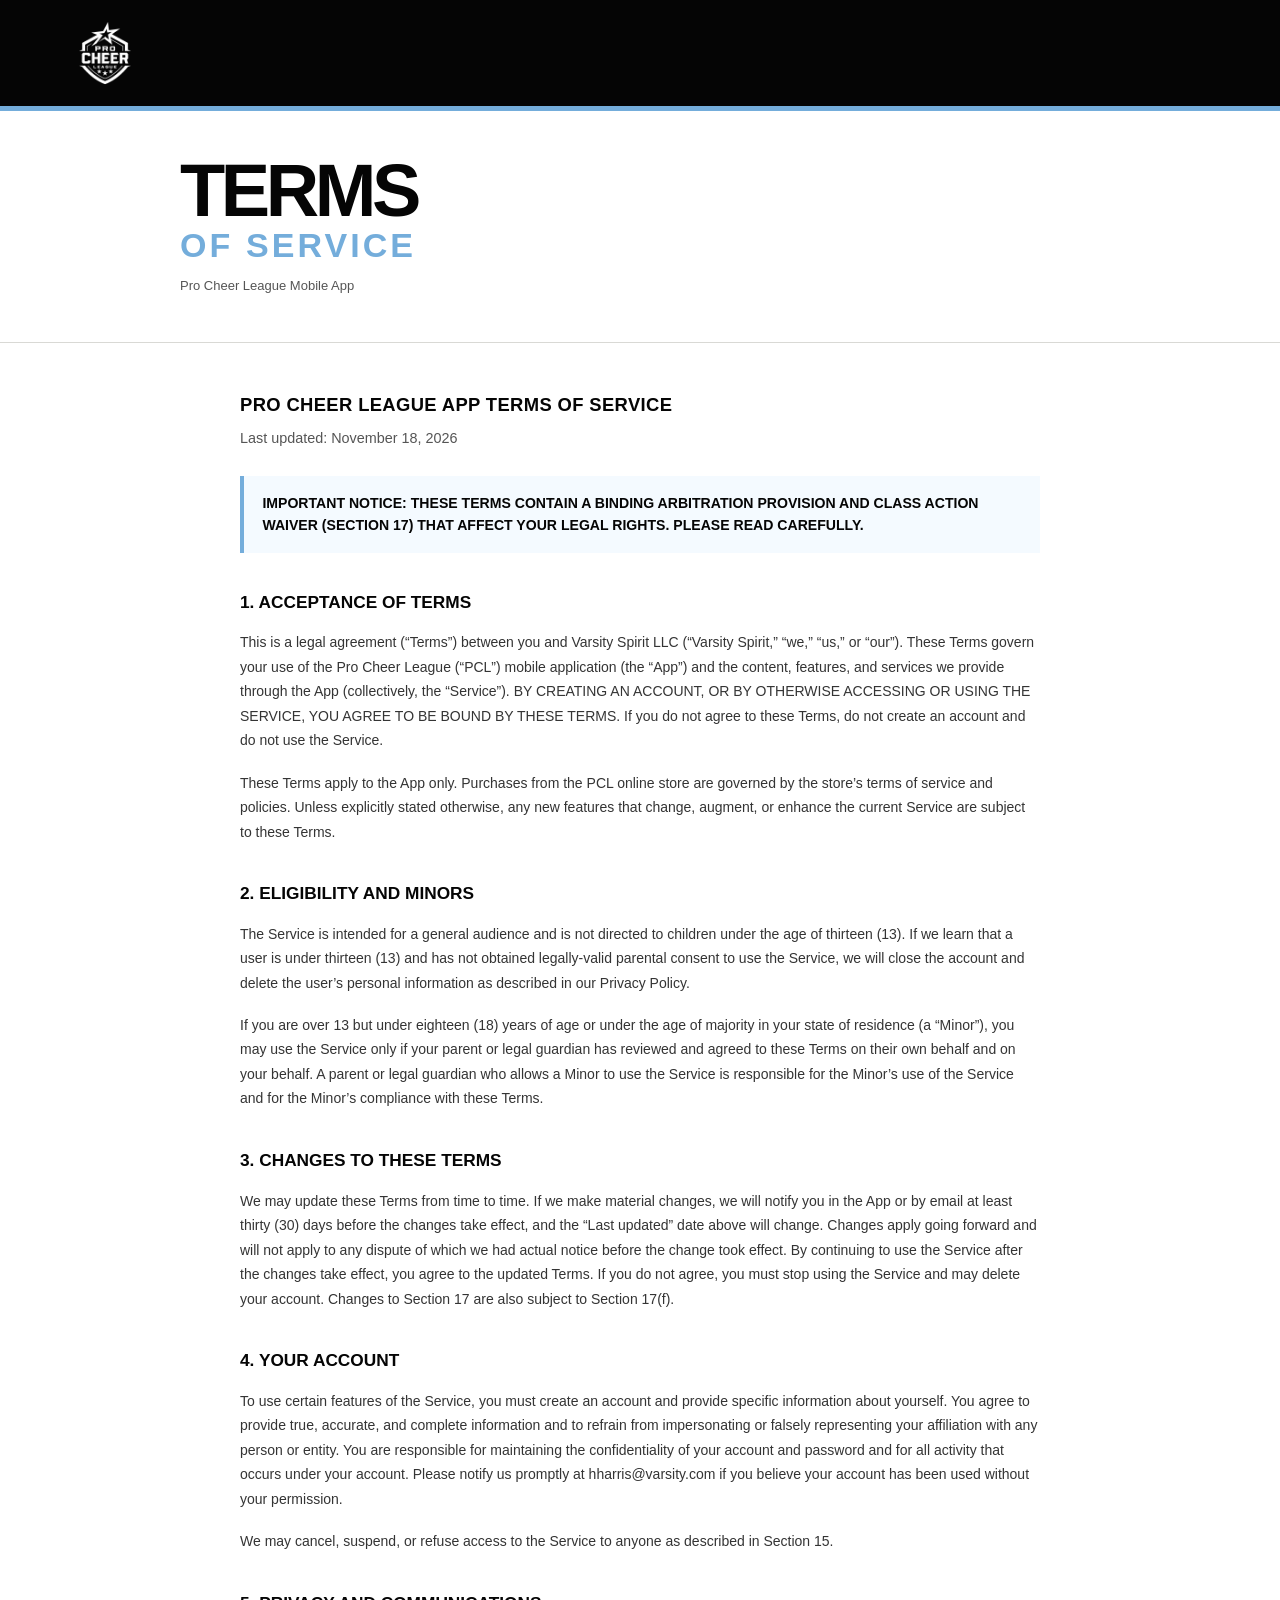
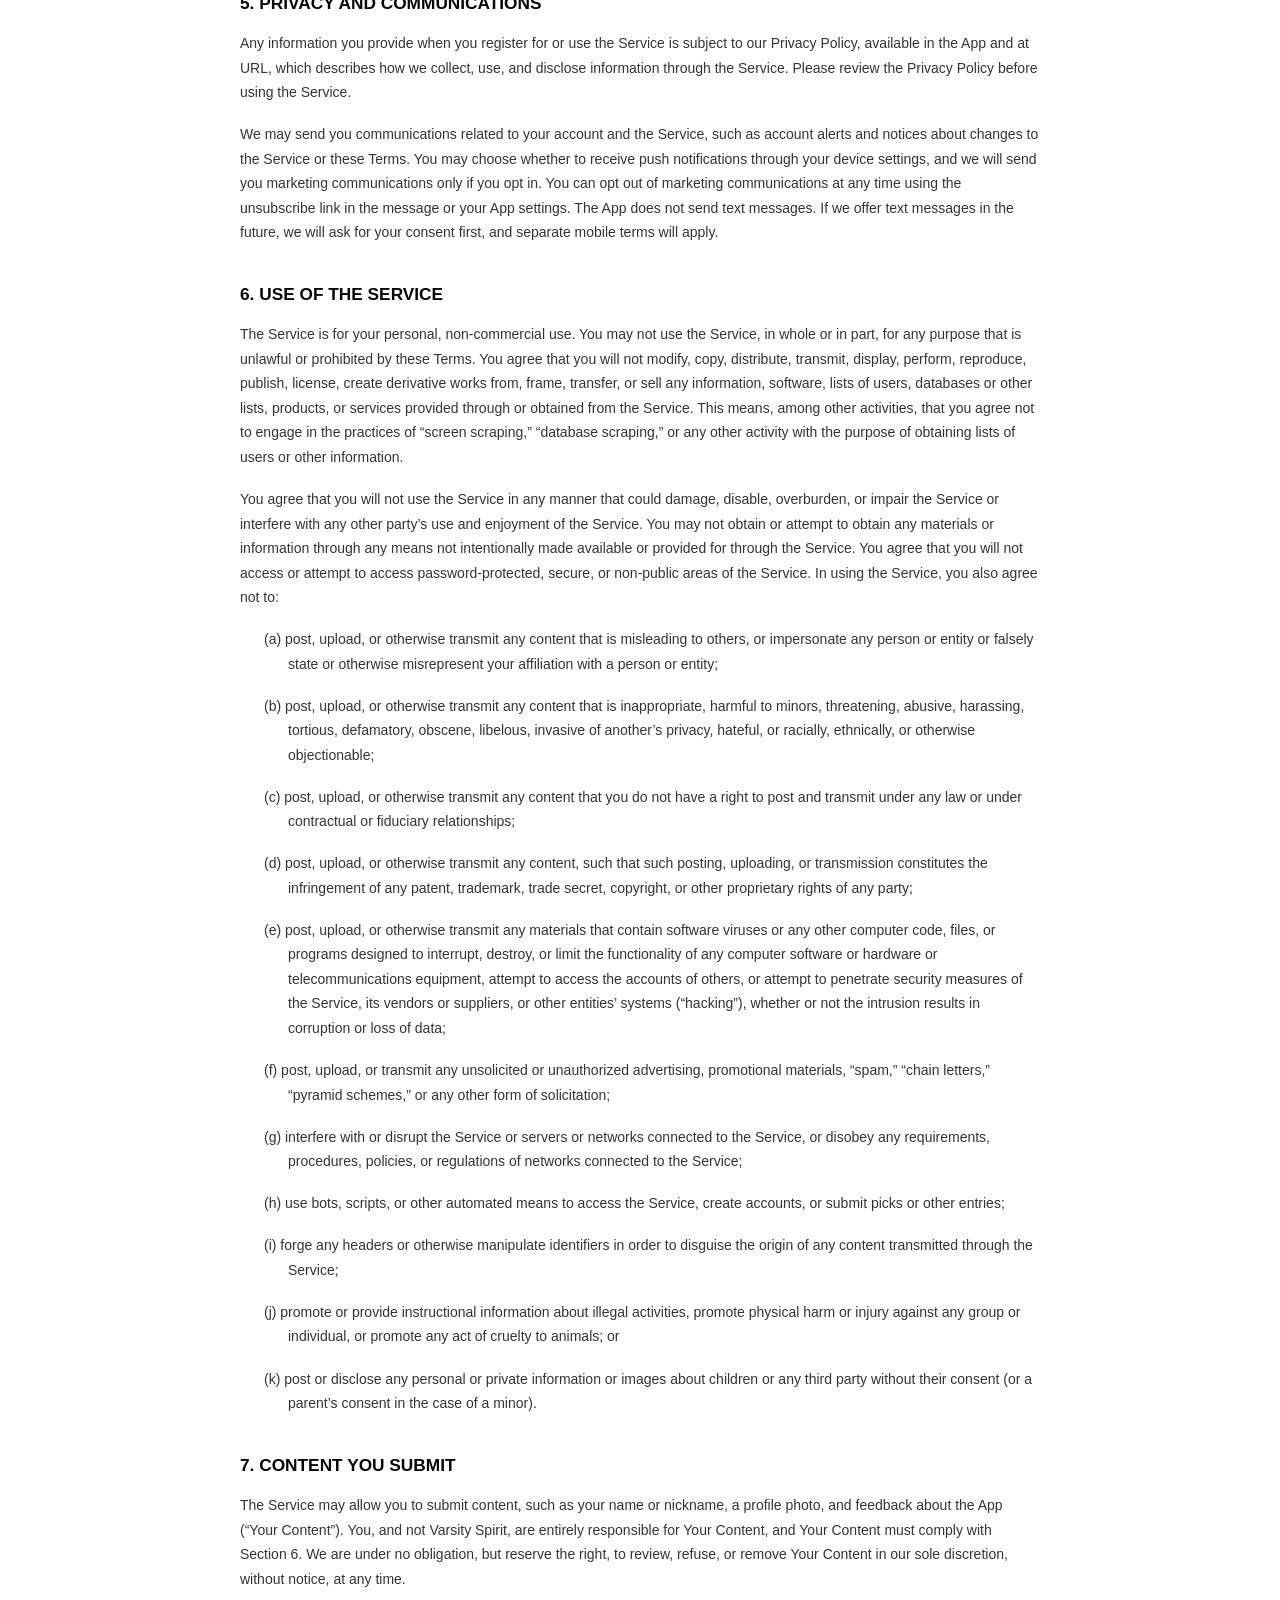
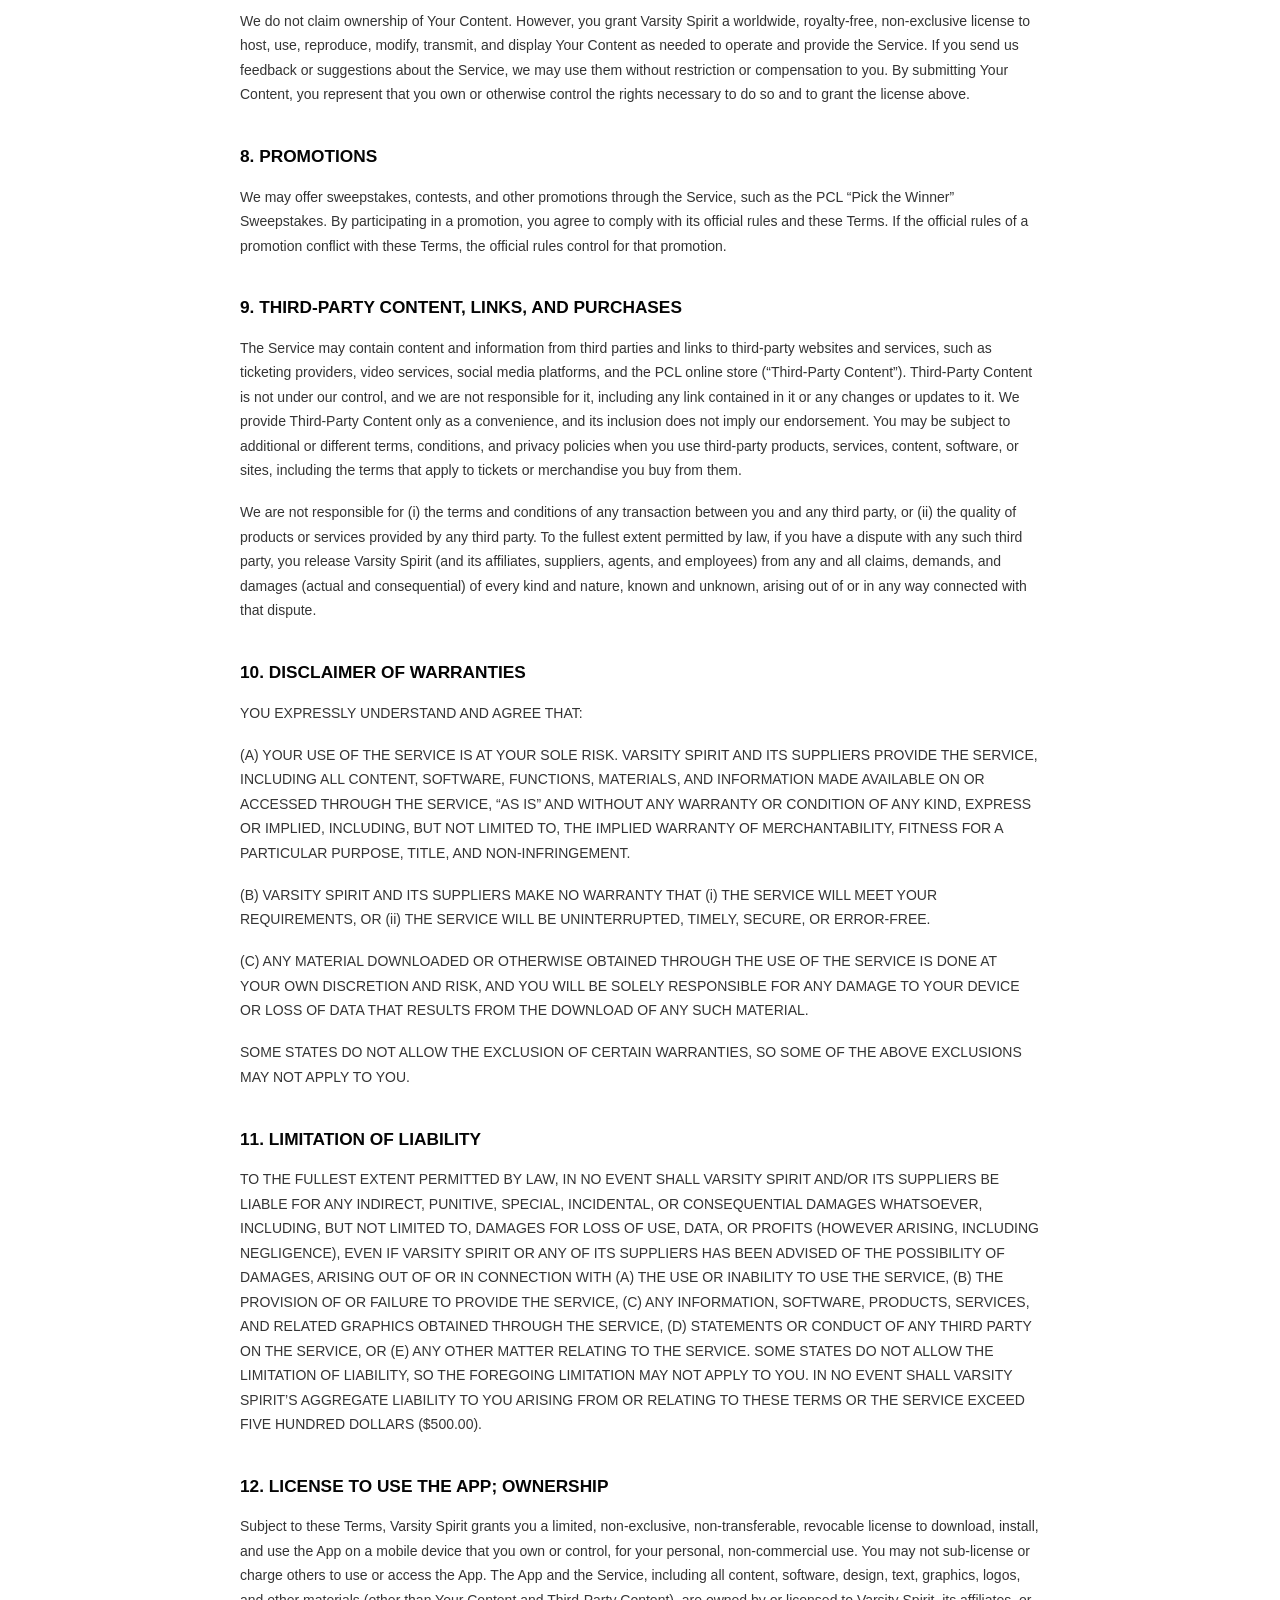
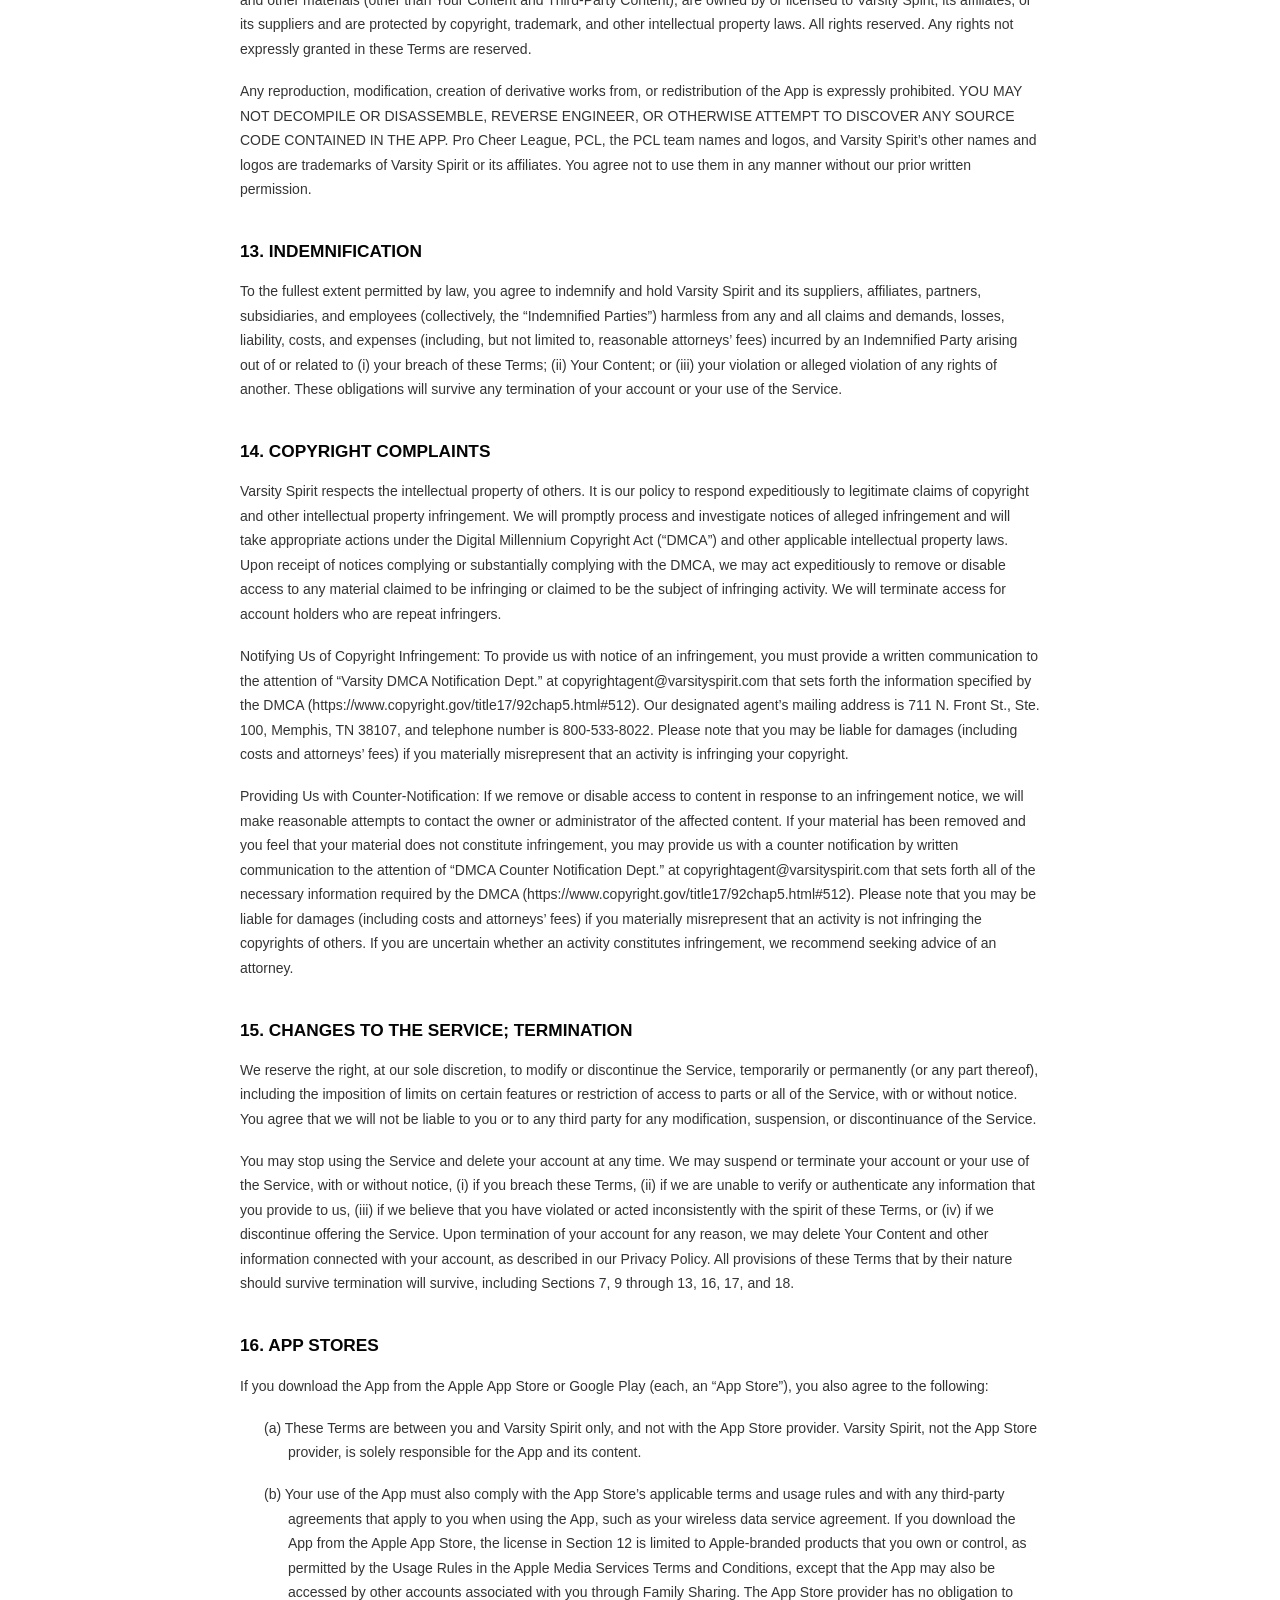
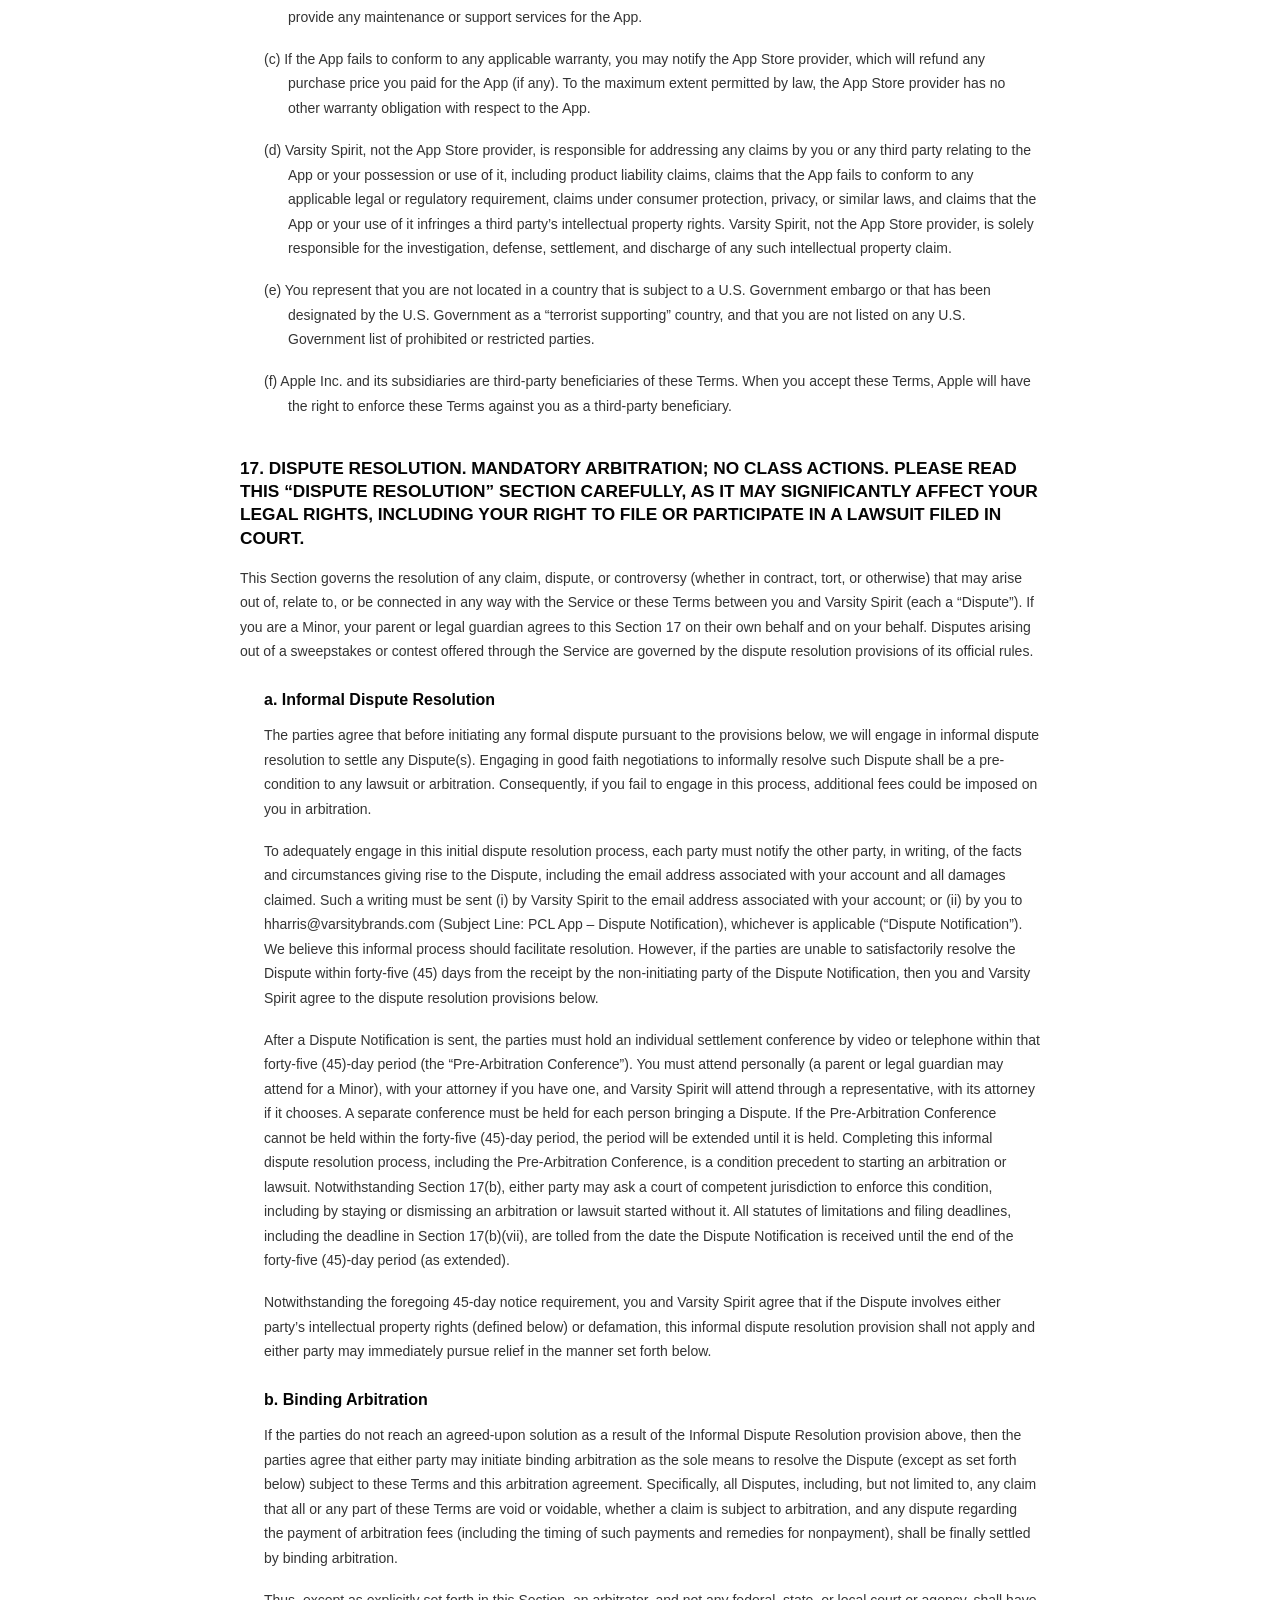
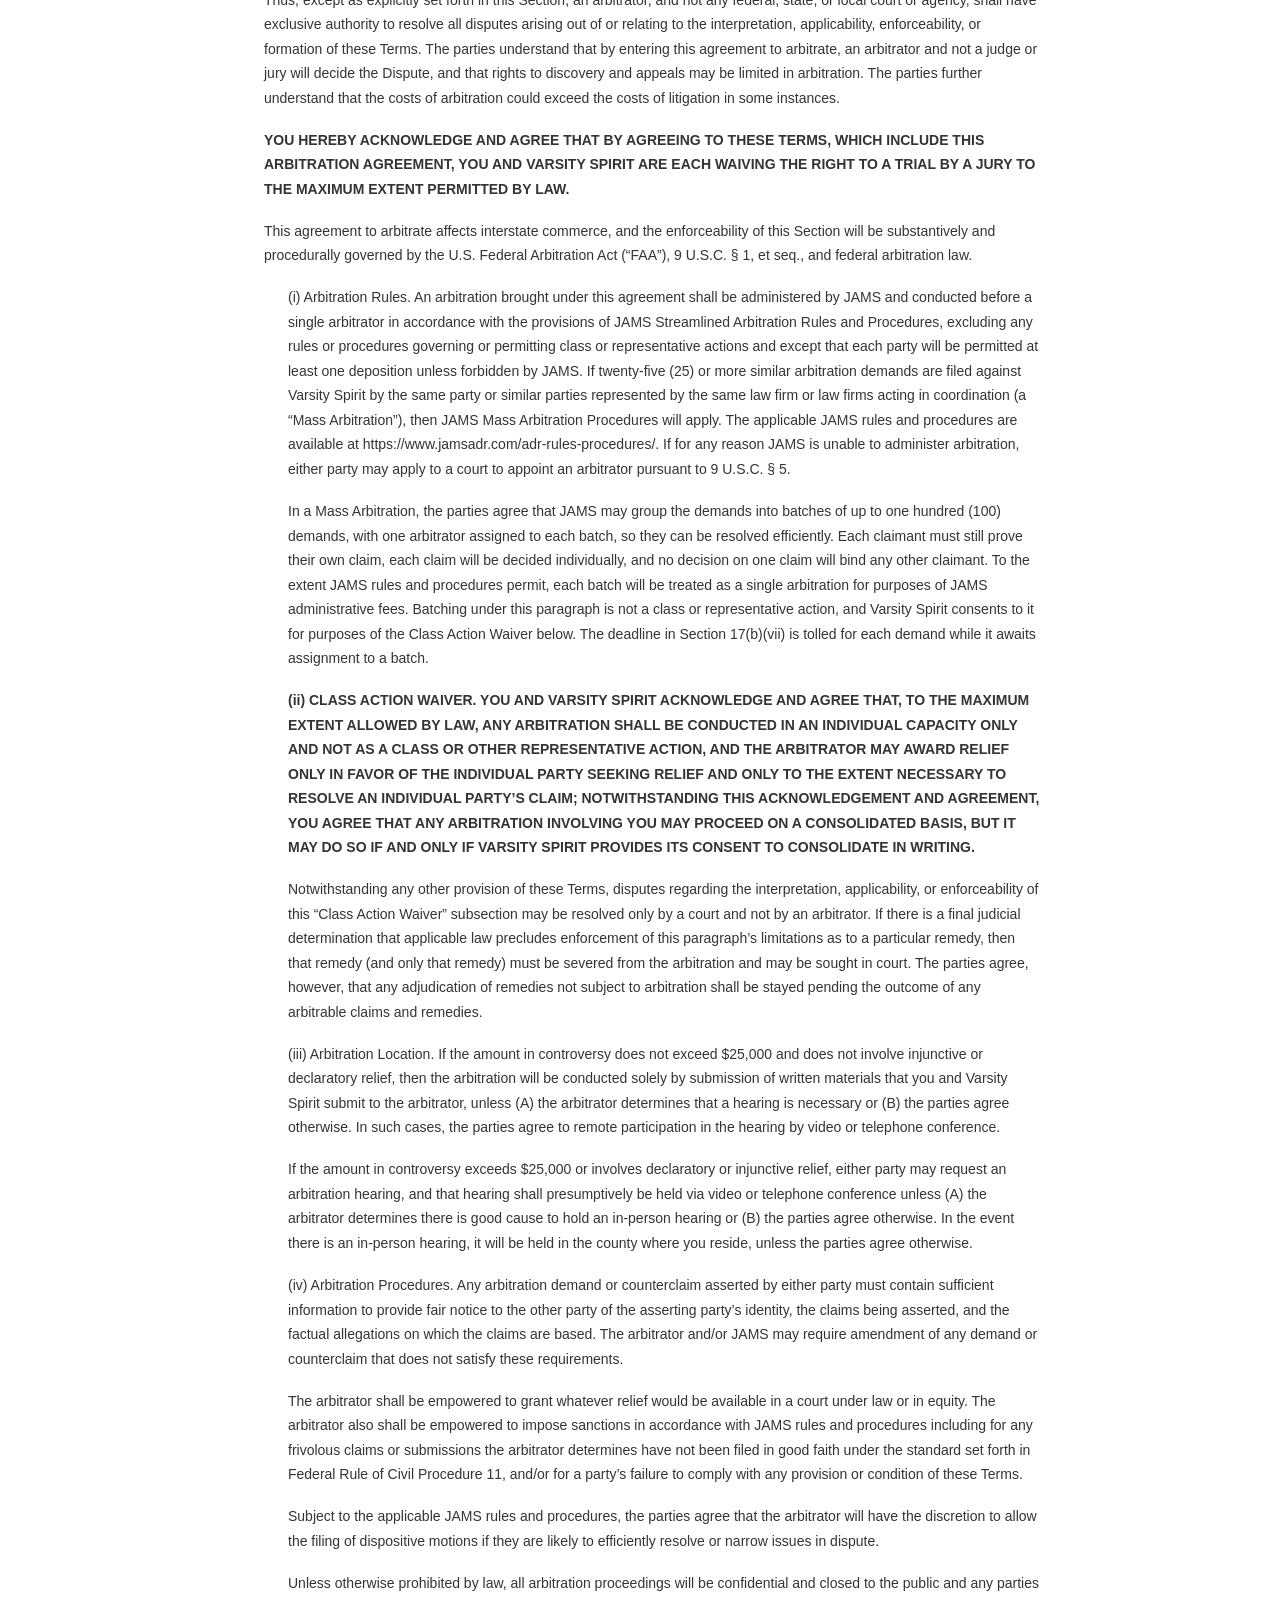
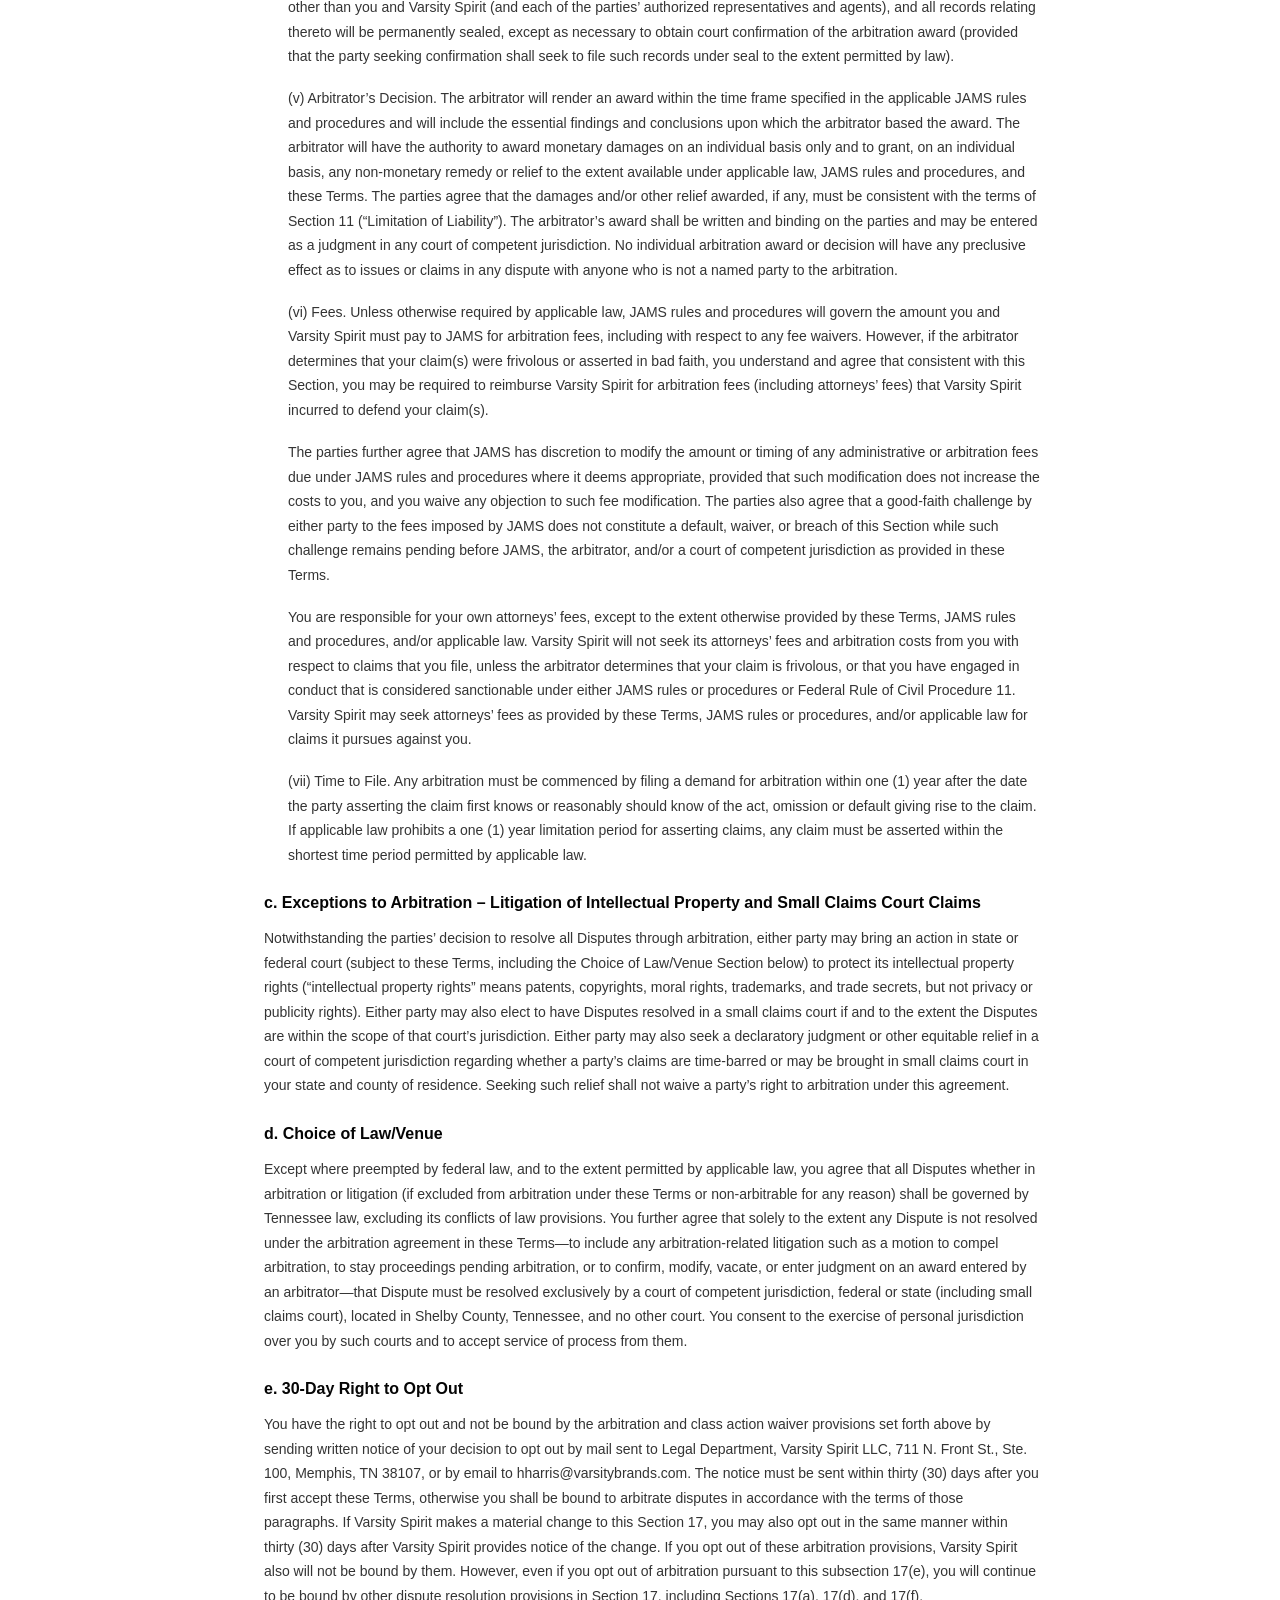
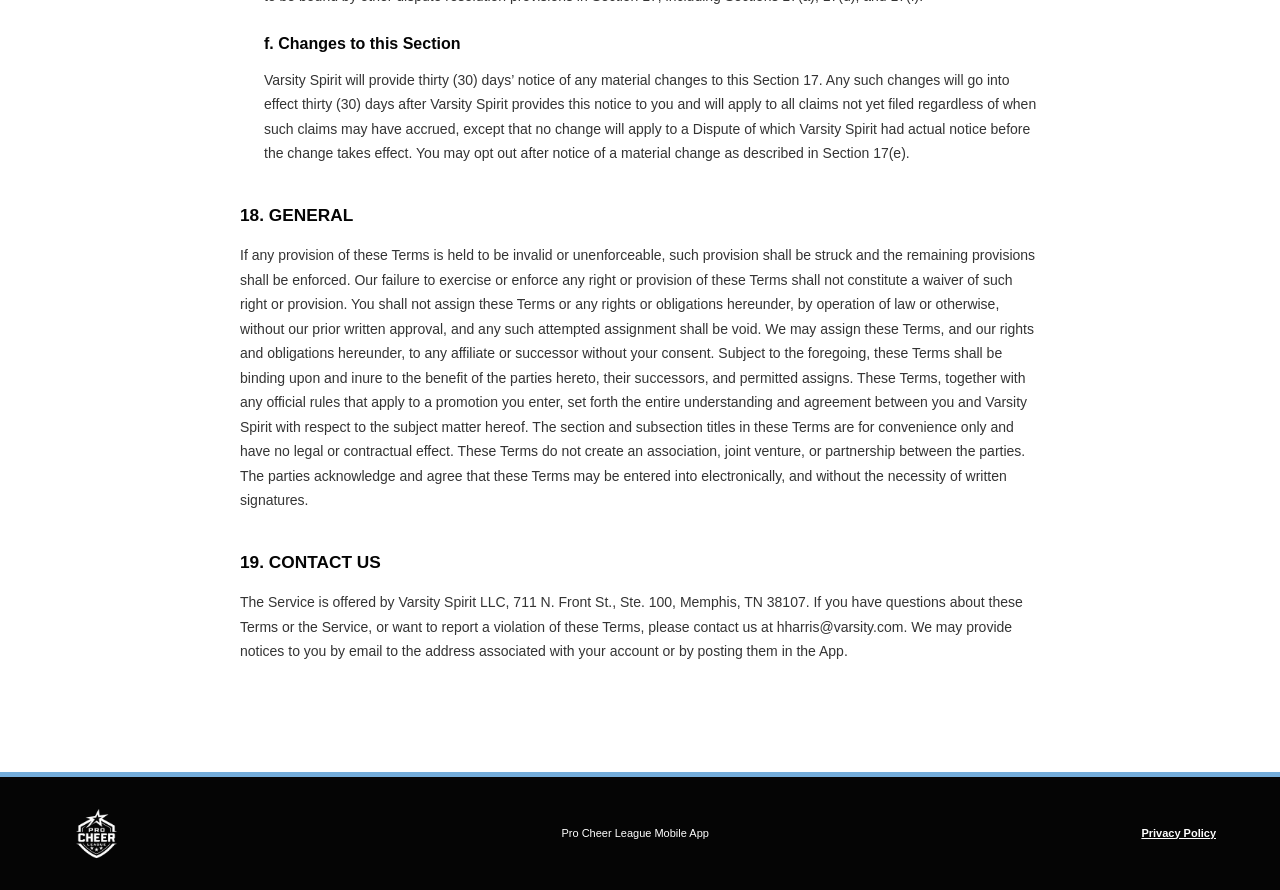
==== commit 98594a0f: "Remove brackets from terms content" ====
--- a/terms-of-service/index.html
+++ b/terms-of-service/index.html
@@ -52,7 +52,7 @@
           <p class="terms-paragraph">To use certain features of the Service, you must create an account and provide specific information about yourself. You agree to provide true, accurate, and complete information and to refrain from impersonating or falsely representing your affiliation with any person or entity. You are responsible for maintaining the confidentiality of your account and password and for all activity that occurs under your account. Please notify us promptly at hharris@varsity.com if you believe your account has been used without your permission.</p>
           <p class="terms-paragraph">We may cancel, suspend, or refuse access to the Service to anyone as described in Section 15.</p>
           <h2><strong>5.</strong><strong> PRIVACY AND COMMUNICATIONS</strong></h2>
-          <p class="terms-paragraph">Any information you provide when you register for or use the Service is subject to our Privacy Policy, available in the App and at [URL], which describes how we collect, use, and disclose information through the Service. Please review the Privacy Policy before using the Service.</p>
+          <p class="terms-paragraph">Any information you provide when you register for or use the Service is subject to our Privacy Policy, available in the App and at URL, which describes how we collect, use, and disclose information through the Service. Please review the Privacy Policy before using the Service.</p>
           <p class="terms-paragraph">We may send you communications related to your account and the Service, such as account alerts and notices about changes to the Service or these Terms. You may choose whether to receive push notifications through your device settings, and we will send you marketing communications only if you opt in. You can opt out of marketing communications at any time using the unsubscribe link in the message or your App settings. The App does not send text messages. If we offer text messages in the future, we will ask for your consent first, and separate mobile terms will apply.</p>
           <h2><strong>6.</strong><strong> USE OF THE SERVICE</strong></h2>
           <p class="terms-paragraph">The Service is for your personal, non-commercial use. You may not use the Service, in whole or in part, for any purpose that is unlawful or prohibited by these Terms. You agree that you will not modify, copy, distribute, transmit, display, perform, reproduce, publish, license, create derivative works from, frame, transfer, or sell any information, software, lists of users, databases or other lists, products, or services provided through or obtained from the Service. This means, among other activities, that you agree not to engage in the practices of “screen scraping,” “database scraping,” or any other activity with the purpose of obtaining lists of users or other information.</p>
@@ -91,8 +91,8 @@
           <p class="terms-paragraph">To the fullest extent permitted by law, you agree to indemnify and hold Varsity Spirit and its suppliers, affiliates, partners, subsidiaries, and employees (collectively, the “Indemnified Parties”) harmless from any and all claims and demands, losses, liability, costs, and expenses (including, but not limited to, reasonable attorneys’ fees) incurred by an Indemnified Party arising out of or related to (i) your breach of these Terms; (ii) Your Content; or (iii) your violation or alleged violation of any rights of another. These obligations will survive any termination of your account or your use of the Service.</p>
           <h2><strong>14.</strong><strong> </strong><strong>COPYRIGHT COMPLAINTS</strong></h2>
           <p class="terms-paragraph">Varsity Spirit respects the intellectual property of others. It is our policy to respond expeditiously to legitimate claims of copyright and other intellectual property infringement. We will promptly process and investigate notices of alleged infringement and will take appropriate actions under the Digital Millennium Copyright Act (“DMCA”) and other applicable intellectual property laws. Upon receipt of notices complying or substantially complying with the DMCA, we may act expeditiously to remove or disable access to any material claimed to be infringing or claimed to be the subject of infringing activity. We will terminate access for account holders who are repeat infringers.</p>
-          <p class="terms-paragraph">Notifying Us of Copyright Infringement: To provide us with notice of an infringement, you must provide a written communication to the attention of “Varsity DMCA Notification Dept.” at [copyrightagent@varsityspirit.com] that sets forth the information specified by the DMCA (https://www.copyright.gov/title17/92chap5.html#512). Our designated agent’s mailing address is 711 N. Front St., Ste. 100, Memphis, TN 38107, and telephone number is 800-533-8022. Please note that you may be liable for damages (including costs and attorneys’ fees) if you materially misrepresent that an activity is infringing your copyright.</p>
-          <p class="terms-paragraph">Providing Us with Counter-Notification: If we remove or disable access to content in response to an infringement notice, we will make reasonable attempts to contact the owner or administrator of the affected content. If your material has been removed and you feel that your material does not constitute infringement, you may provide us with a counter notification by written communication to the attention of “DMCA Counter Notification Dept.” at [copyrightagent@varsityspirit.com] that sets forth all of the necessary information required by the DMCA (https://www.copyright.gov/title17/92chap5.html#512). Please note that you may be liable for damages (including costs and attorneys’ fees) if you materially misrepresent that an activity is not infringing the copyrights of others. If you are uncertain whether an activity constitutes infringement, we recommend seeking advice of an attorney.</p>
+          <p class="terms-paragraph">Notifying Us of Copyright Infringement: To provide us with notice of an infringement, you must provide a written communication to the attention of “Varsity DMCA Notification Dept.” at copyrightagent@varsityspirit.com that sets forth the information specified by the DMCA (https://www.copyright.gov/title17/92chap5.html#512). Our designated agent’s mailing address is 711 N. Front St., Ste. 100, Memphis, TN 38107, and telephone number is 800-533-8022. Please note that you may be liable for damages (including costs and attorneys’ fees) if you materially misrepresent that an activity is infringing your copyright.</p>
+          <p class="terms-paragraph">Providing Us with Counter-Notification: If we remove or disable access to content in response to an infringement notice, we will make reasonable attempts to contact the owner or administrator of the affected content. If your material has been removed and you feel that your material does not constitute infringement, you may provide us with a counter notification by written communication to the attention of “DMCA Counter Notification Dept.” at copyrightagent@varsityspirit.com that sets forth all of the necessary information required by the DMCA (https://www.copyright.gov/title17/92chap5.html#512). Please note that you may be liable for damages (including costs and attorneys’ fees) if you materially misrepresent that an activity is not infringing the copyrights of others. If you are uncertain whether an activity constitutes infringement, we recommend seeking advice of an attorney.</p>
           <h2><strong>15.</strong><strong> CHANGES TO THE SERVICE; TERMINATION</strong></h2>
           <p class="terms-paragraph">We reserve the right, at our sole discretion, to modify or discontinue the Service, temporarily or permanently (or any part thereof), including the imposition of limits on certain features or restriction of access to parts or all of the Service, with or without notice. You agree that we will not be liable to you or to any third party for any modification, suspension, or discontinuance of the Service.</p>
           <p class="terms-paragraph">You may stop using the Service and delete your account at any time. We may suspend or terminate your account or your use of the Service, with or without notice, (i) if you breach these Terms, (ii) if we are unable to verify or authenticate any information that you provide to us, (iii) if we believe that you have violated or acted inconsistently with the spirit of these Terms, or (iv) if we discontinue offering the Service. Upon termination of your account for any reason, we may delete Your Content and other information connected with your account, as described in our Privacy Policy. All provisions of these Terms that by their nature should survive termination will survive, including Sections 7, 9 through 13, 16, 17, and 18.</p>
@@ -108,7 +108,7 @@
           <p class="terms-paragraph">This Section governs the resolution of any claim, dispute, or controversy (whether in contract, tort, or otherwise) that may arise out of, relate to, or be connected in any way with the Service or these Terms between you and Varsity Spirit (each a “Dispute”). If you are a Minor, your parent or legal guardian agrees to this Section 17 on their own behalf and on your behalf. Disputes arising out of a sweepstakes or contest offered through the Service are governed by the dispute resolution provisions of its official rules.</p>
           <h3>a. <strong>Informal Dispute Resolution</strong></h3>
           <p class="terms-paragraph terms-indent-1">The parties agree that before initiating any formal dispute pursuant to the provisions below, we will engage in informal dispute resolution to settle any Dispute(s). Engaging in good faith negotiations to informally resolve such Dispute shall be a pre-condition to any lawsuit or arbitration. Consequently, if you fail to engage in this process, additional fees could be imposed on you in arbitration.</p>
-          <p class="terms-paragraph terms-indent-1">To adequately engage in this initial dispute resolution process, each party must notify the other party, in writing, of the facts and circumstances giving rise to the Dispute, including the email address associated with your account and all damages claimed. Such a writing must be sent (i) by Varsity Spirit to the email address associated with your account; or (ii) by you to [hharris@varsitybrands.com] (Subject Line: PCL App – Dispute Notification), whichever is applicable (“Dispute Notification”). We believe this informal process should facilitate resolution. However, if the parties are unable to satisfactorily resolve the Dispute within forty-five (45) days from the receipt by the non-initiating party of the Dispute Notification, then you and Varsity Spirit agree to the dispute resolution provisions below.</p>
+          <p class="terms-paragraph terms-indent-1">To adequately engage in this initial dispute resolution process, each party must notify the other party, in writing, of the facts and circumstances giving rise to the Dispute, including the email address associated with your account and all damages claimed. Such a writing must be sent (i) by Varsity Spirit to the email address associated with your account; or (ii) by you to hharris@varsitybrands.com (Subject Line: PCL App – Dispute Notification), whichever is applicable (“Dispute Notification”). We believe this informal process should facilitate resolution. However, if the parties are unable to satisfactorily resolve the Dispute within forty-five (45) days from the receipt by the non-initiating party of the Dispute Notification, then you and Varsity Spirit agree to the dispute resolution provisions below.</p>
           <p class="terms-paragraph terms-indent-1">After a Dispute Notification is sent, the parties must hold an individual settlement conference by video or telephone within that forty-five (45)-day period (the “Pre-Arbitration Conference”). You must attend personally (a parent or legal guardian may attend for a Minor), with your attorney if you have one, and Varsity Spirit will attend through a representative, with its attorney if it chooses. A separate conference must be held for each person bringing a Dispute. If the Pre-Arbitration Conference cannot be held within the forty-five (45)-day period, the period will be extended until it is held. Completing this informal dispute resolution process, including the Pre-Arbitration Conference, is a condition precedent to starting an arbitration or lawsuit. Notwithstanding Section 17(b), either party may ask a court of competent jurisdiction to enforce this condition, including by staying or dismissing an arbitration or lawsuit started without it. All statutes of limitations and filing deadlines, including the deadline in Section 17(b)(vii), are tolled from the date the Dispute Notification is received until the end of the forty-five (45)-day period (as extended).</p>
           <p class="terms-paragraph terms-indent-1">Notwithstanding the foregoing 45-day notice requirement, you and Varsity Spirit agree that if the Dispute involves either party’s intellectual property rights (defined below) or defamation, this informal dispute resolution provision shall not apply and either party may immediately pursue relief in the manner set forth below.</p>
           <h3>b. <strong>Binding Arbitration</strong></h3>
@@ -117,7 +117,7 @@
           <p class="terms-paragraph terms-indent-1"><strong>YOU HEREBY ACKNOWLEDGE AND AGREE THAT BY AGREEING TO THESE TERMS, WHICH INCLUDE THIS ARBITRATION AGREEMENT, YOU AND </strong><strong>VARSITY SPIRIT ARE EACH WAIVING THE RIGHT TO A TRIAL BY A JURY TO THE MAXIMUM EXTENT PERMITTED BY LAW.</strong></p>
           <p class="terms-paragraph terms-indent-1">This agreement to arbitrate affects interstate commerce, and the enforceability of this Section will be substantively and procedurally governed by the U.S. Federal Arbitration Act (“FAA”), 9 U.S.C. § 1, et seq., and federal arbitration law.</p>
           <p class="terms-paragraph terms-indent-2">(i) Arbitration Rules. An arbitration brought under this agreement shall be administered by JAMS and conducted before a single arbitrator in accordance with the provisions of JAMS Streamlined Arbitration Rules and Procedures, excluding any rules or procedures governing or permitting class or representative actions and except that each party will be permitted at least one deposition unless forbidden by JAMS. If twenty-five (25) or more similar arbitration demands are filed against Varsity Spirit by the same party or similar parties represented by the same law firm or law firms acting in coordination (a “Mass Arbitration”), then JAMS Mass Arbitration Procedures will apply. The applicable JAMS rules and procedures are available at https://www.jamsadr.com/adr-rules-procedures/. If for any reason JAMS is unable to administer arbitration, either party may apply to a court to appoint an arbitrator pursuant to 9 U.S.C. § 5.</p>
-          <p class="terms-paragraph terms-indent-2">In a Mass Arbitration, the parties agree that JAMS may group the demands into batches of up to [one hundred (100)] demands, with one arbitrator assigned to each batch, so they can be resolved efficiently. Each claimant must still prove their own claim, each claim will be decided individually, and no decision on one claim will bind any other claimant. To the extent JAMS rules and procedures permit, each batch will be treated as a single arbitration for purposes of JAMS administrative fees. Batching under this paragraph is not a class or representative action, and Varsity Spirit consents to it for purposes of the Class Action Waiver below. The deadline in Section 17(b)(vii) is tolled for each demand while it awaits assignment to a batch.</p>
+          <p class="terms-paragraph terms-indent-2">In a Mass Arbitration, the parties agree that JAMS may group the demands into batches of up to one hundred (100) demands, with one arbitrator assigned to each batch, so they can be resolved efficiently. Each claimant must still prove their own claim, each claim will be decided individually, and no decision on one claim will bind any other claimant. To the extent JAMS rules and procedures permit, each batch will be treated as a single arbitration for purposes of JAMS administrative fees. Batching under this paragraph is not a class or representative action, and Varsity Spirit consents to it for purposes of the Class Action Waiver below. The deadline in Section 17(b)(vii) is tolled for each demand while it awaits assignment to a batch.</p>
           <p class="terms-paragraph terms-indent-2"><strong>(ii) CLASS ACTION WAIVER. YOU AND VARSITY SPIRIT ACKNOWLEDGE AND AGREE THAT, TO THE MAXIMUM EXTENT ALLOWED BY LAW, ANY ARBITRATION SHALL BE CONDUCTED IN AN INDIVIDUAL CAPACITY ONLY AND NOT AS A CLASS OR OTHER REPRESENTATIVE ACTION, AND THE ARBITRATOR MAY AWARD RELIEF ONLY IN FAVOR OF THE INDIVIDUAL PARTY SEEKING RELIEF AND ONLY TO THE EXTENT NECESSARY TO RESOLVE AN INDIVIDUAL PARTY’S CLAIM; NOTWITHSTANDING THIS ACKNOWLEDGEMENT AND AGREEMENT, YOU AGREE THAT ANY ARBITRATION INVOLVING YOU MAY PROCEED ON A CONSOLIDATED BASIS, BUT IT MAY DO SO IF AND ONLY IF VARSITY SPIRIT PROVIDES ITS CONSENT TO CONSOLIDATE IN WRITING.</strong></p>
           <p class="terms-paragraph terms-indent-2">Notwithstanding any other provision of these Terms, disputes regarding the interpretation, applicability, or enforceability of this “Class Action Waiver” subsection may be resolved only by a court and not by an arbitrator. If there is a final judicial determination that applicable law precludes enforcement of this paragraph’s limitations as to a particular remedy, then that remedy (and only that remedy) must be severed from the arbitration and may be sought in court. The parties agree, however, that any adjudication of remedies not subject to arbitration shall be stayed pending the outcome of any arbitrable claims and remedies.</p>
           <p class="terms-paragraph terms-indent-2">(iii) Arbitration Location. If the amount in controversy does not exceed $25,000 and does not involve injunctive or declaratory relief, then the arbitration will be conducted solely by submission of written materials that you and Varsity Spirit submit to the arbitrator, unless (A) the arbitrator determines that a hearing is necessary or (B) the parties agree otherwise. In such cases, the parties agree to remote participation in the hearing by video or telephone conference.</p>
@@ -136,7 +136,7 @@
           <h3>d. <strong>Choice of Law/Venue</strong></h3>
           <p class="terms-paragraph terms-indent-1">Except where preempted by federal law, and to the extent permitted by applicable law, you agree that all Disputes whether in arbitration or litigation (if excluded from arbitration under these Terms or non-arbitrable for any reason) shall be governed by Tennessee law, excluding its conflicts of law provisions. You further agree that solely to the extent any Dispute is not resolved under the arbitration agreement in these Terms—to include any arbitration-related litigation such as a motion to compel arbitration, to stay proceedings pending arbitration, or to confirm, modify, vacate, or enter judgment on an award entered by an arbitrator—that Dispute must be resolved exclusively by a court of competent jurisdiction, federal or state (including small claims court), located in Shelby County, Tennessee, and no other court. You consent to the exercise of personal jurisdiction over you by such courts and to accept service of process from them.</p>
           <h3>e. <strong>30-Day Right to Opt Out</strong></h3>
-          <p class="terms-paragraph terms-indent-1">You have the right to opt out and not be bound by the arbitration and class action waiver provisions set forth above by sending written notice of your decision to opt out by mail sent to Legal Department, Varsity Spirit LLC, 711 N. Front St., Ste. 100, Memphis, TN 38107, or by email to [hharris@varsitybrands.com]. The notice must be sent within thirty (30) days after you first accept these Terms, otherwise you shall be bound to arbitrate disputes in accordance with the terms of those paragraphs. If Varsity Spirit makes a material change to this Section 17, you may also opt out in the same manner within thirty (30) days after Varsity Spirit provides notice of the change. If you opt out of these arbitration provisions, Varsity Spirit also will not be bound by them. However, even if you opt out of arbitration pursuant to this subsection 17(e), you will continue to be bound by other dispute resolution provisions in Section 17, including Sections 17(a), 17(d), and 17(f).</p>
+          <p class="terms-paragraph terms-indent-1">You have the right to opt out and not be bound by the arbitration and class action waiver provisions set forth above by sending written notice of your decision to opt out by mail sent to Legal Department, Varsity Spirit LLC, 711 N. Front St., Ste. 100, Memphis, TN 38107, or by email to hharris@varsitybrands.com. The notice must be sent within thirty (30) days after you first accept these Terms, otherwise you shall be bound to arbitrate disputes in accordance with the terms of those paragraphs. If Varsity Spirit makes a material change to this Section 17, you may also opt out in the same manner within thirty (30) days after Varsity Spirit provides notice of the change. If you opt out of these arbitration provisions, Varsity Spirit also will not be bound by them. However, even if you opt out of arbitration pursuant to this subsection 17(e), you will continue to be bound by other dispute resolution provisions in Section 17, including Sections 17(a), 17(d), and 17(f).</p>
           <h3>f. <strong>Changes to this Section</strong></h3>
           <p class="terms-paragraph terms-indent-1">Varsity Spirit will provide thirty (30) days’ notice of any material changes to this Section 17. Any such changes will go into effect thirty (30) days after Varsity Spirit provides this notice to you and will apply to all claims not yet filed regardless of when such claims may have accrued, except that no change will apply to a Dispute of which Varsity Spirit had actual notice before the change takes effect. You may opt out after notice of a material change as described in Section 17(e).</p>
           <h2><strong>18.</strong><strong> GENERAL</strong></h2>
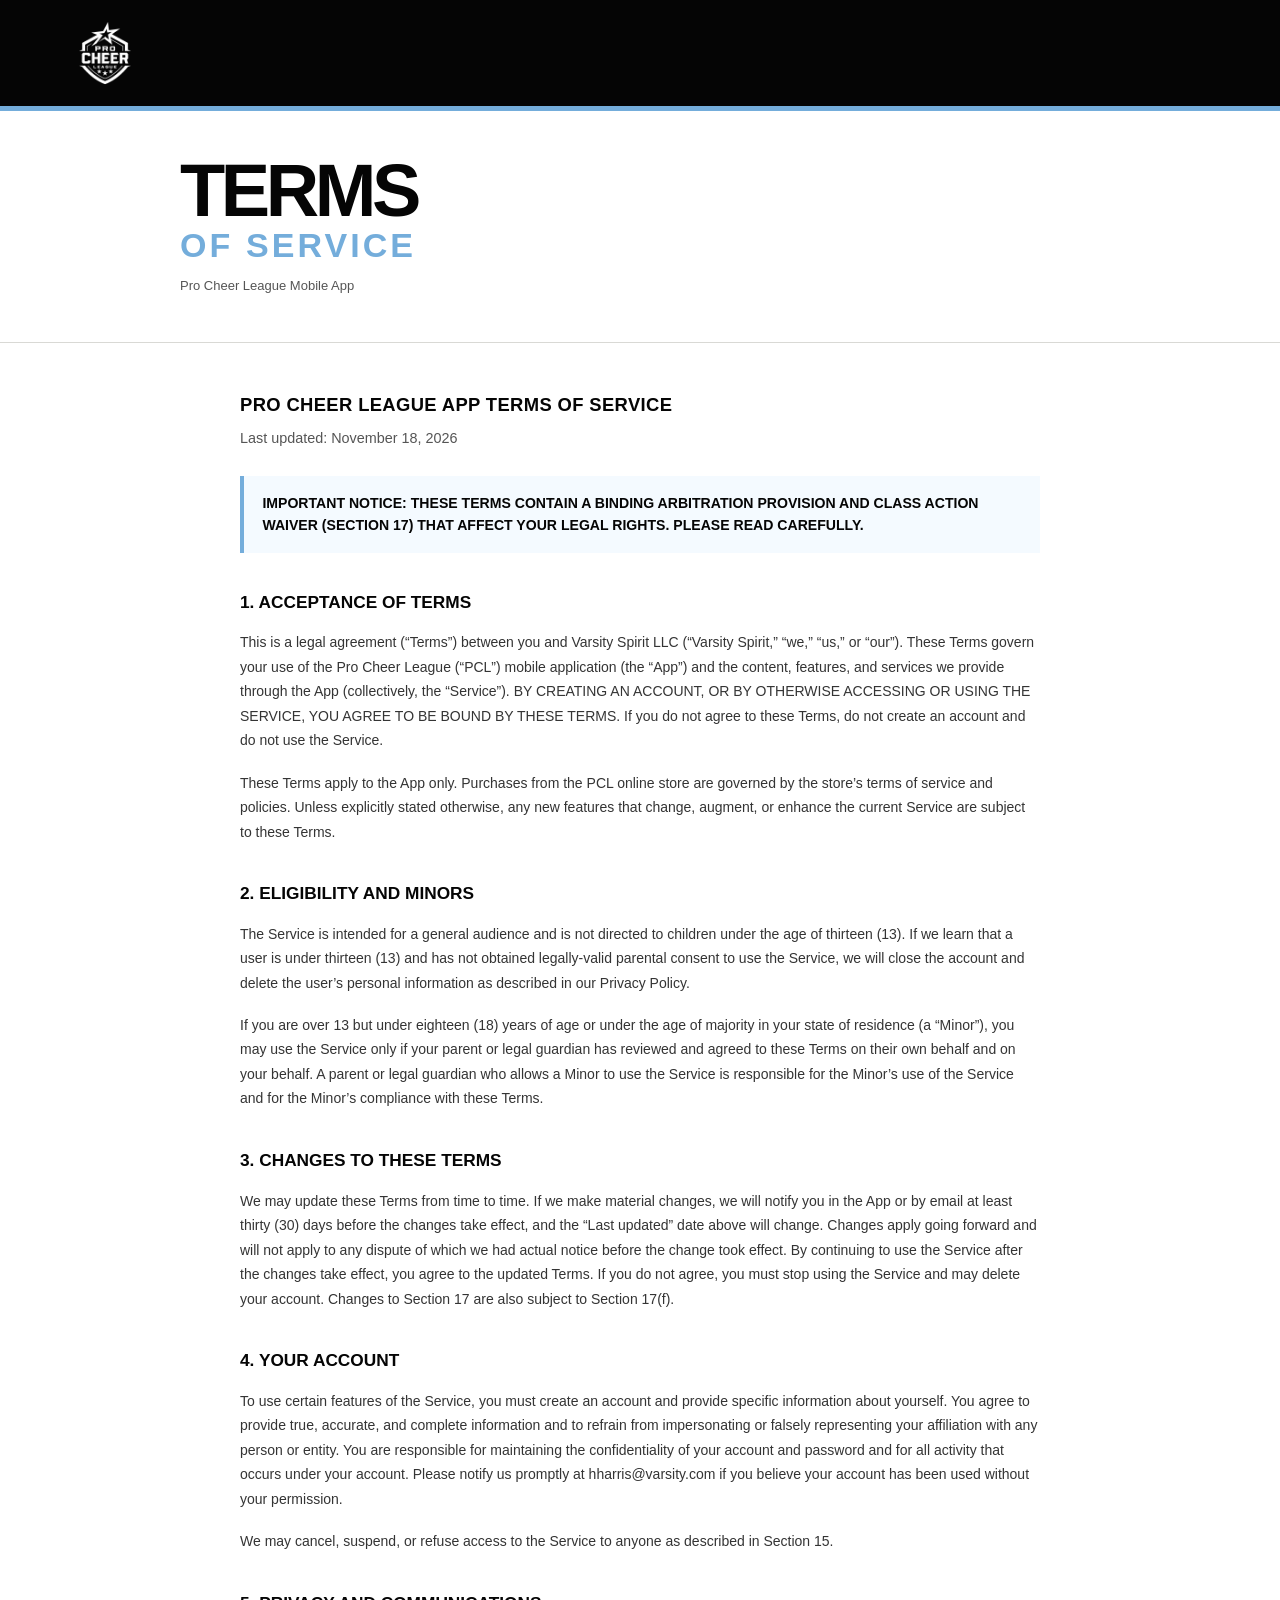
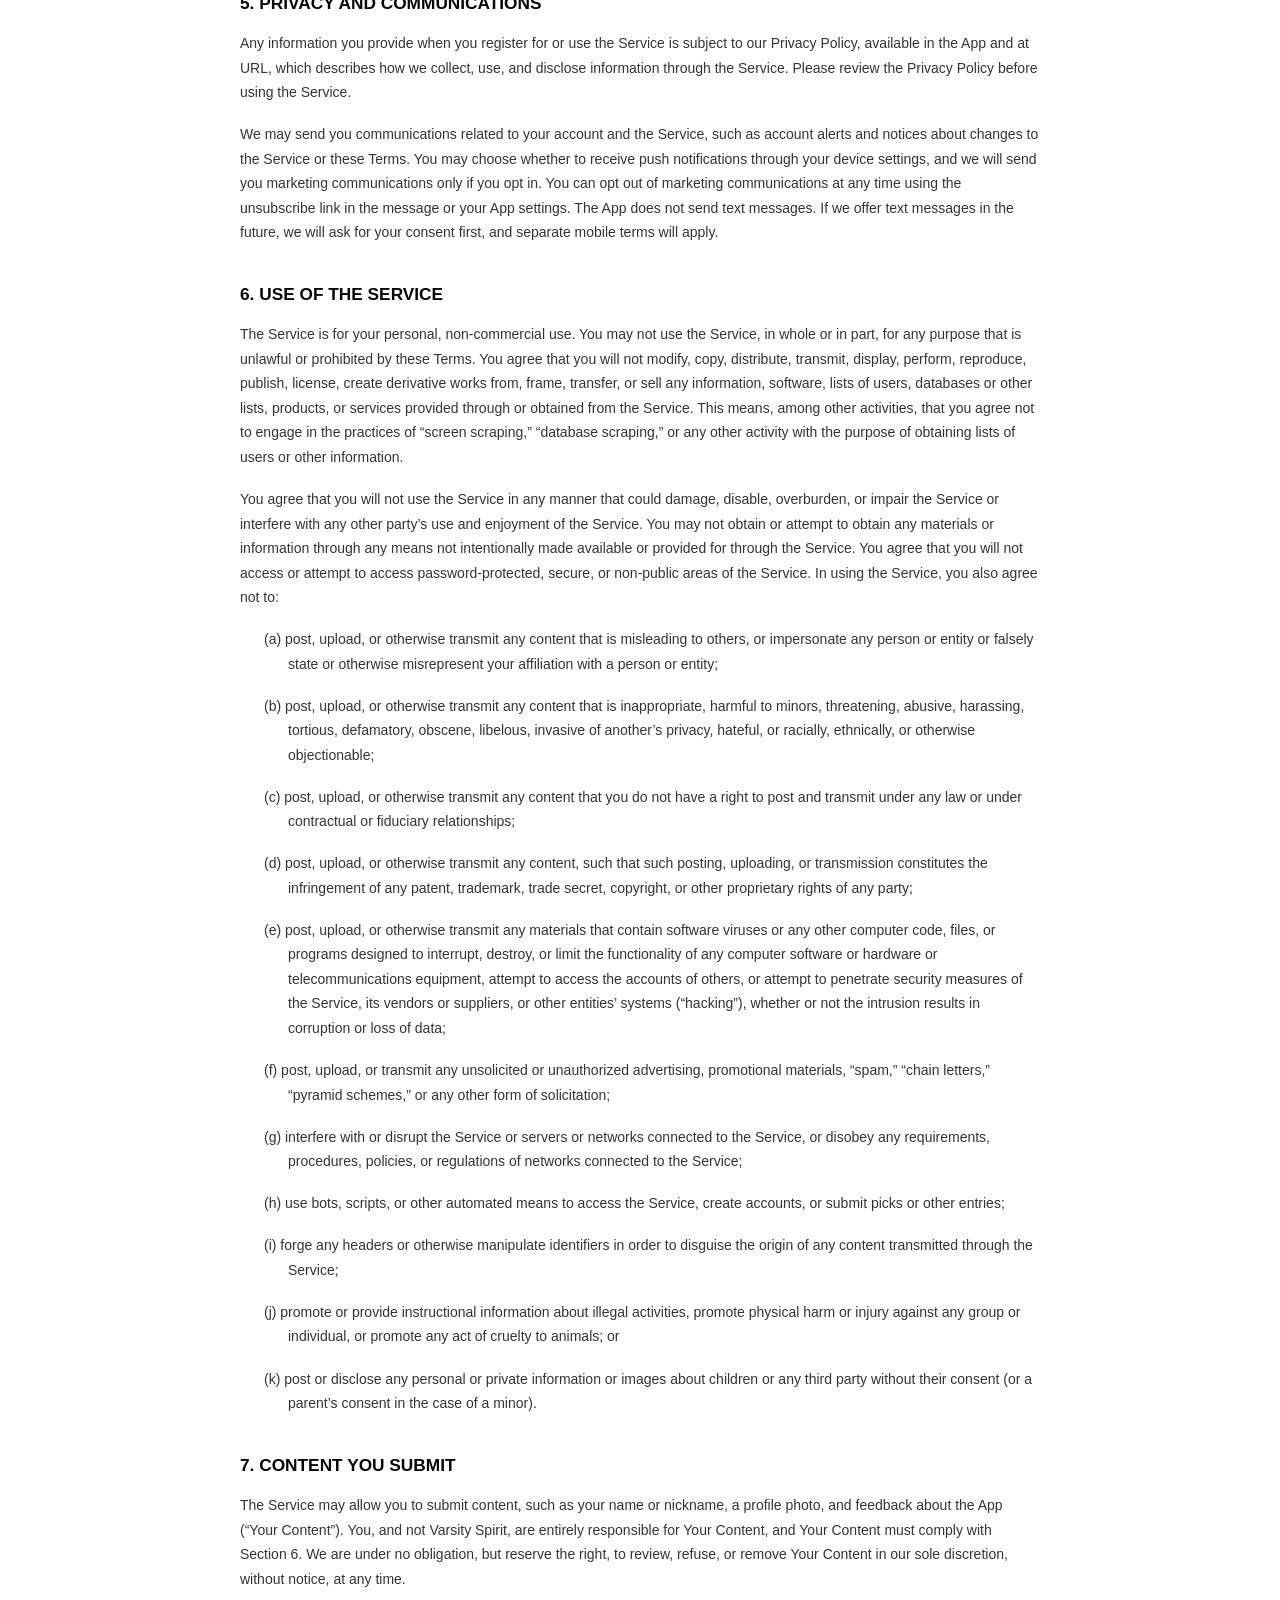
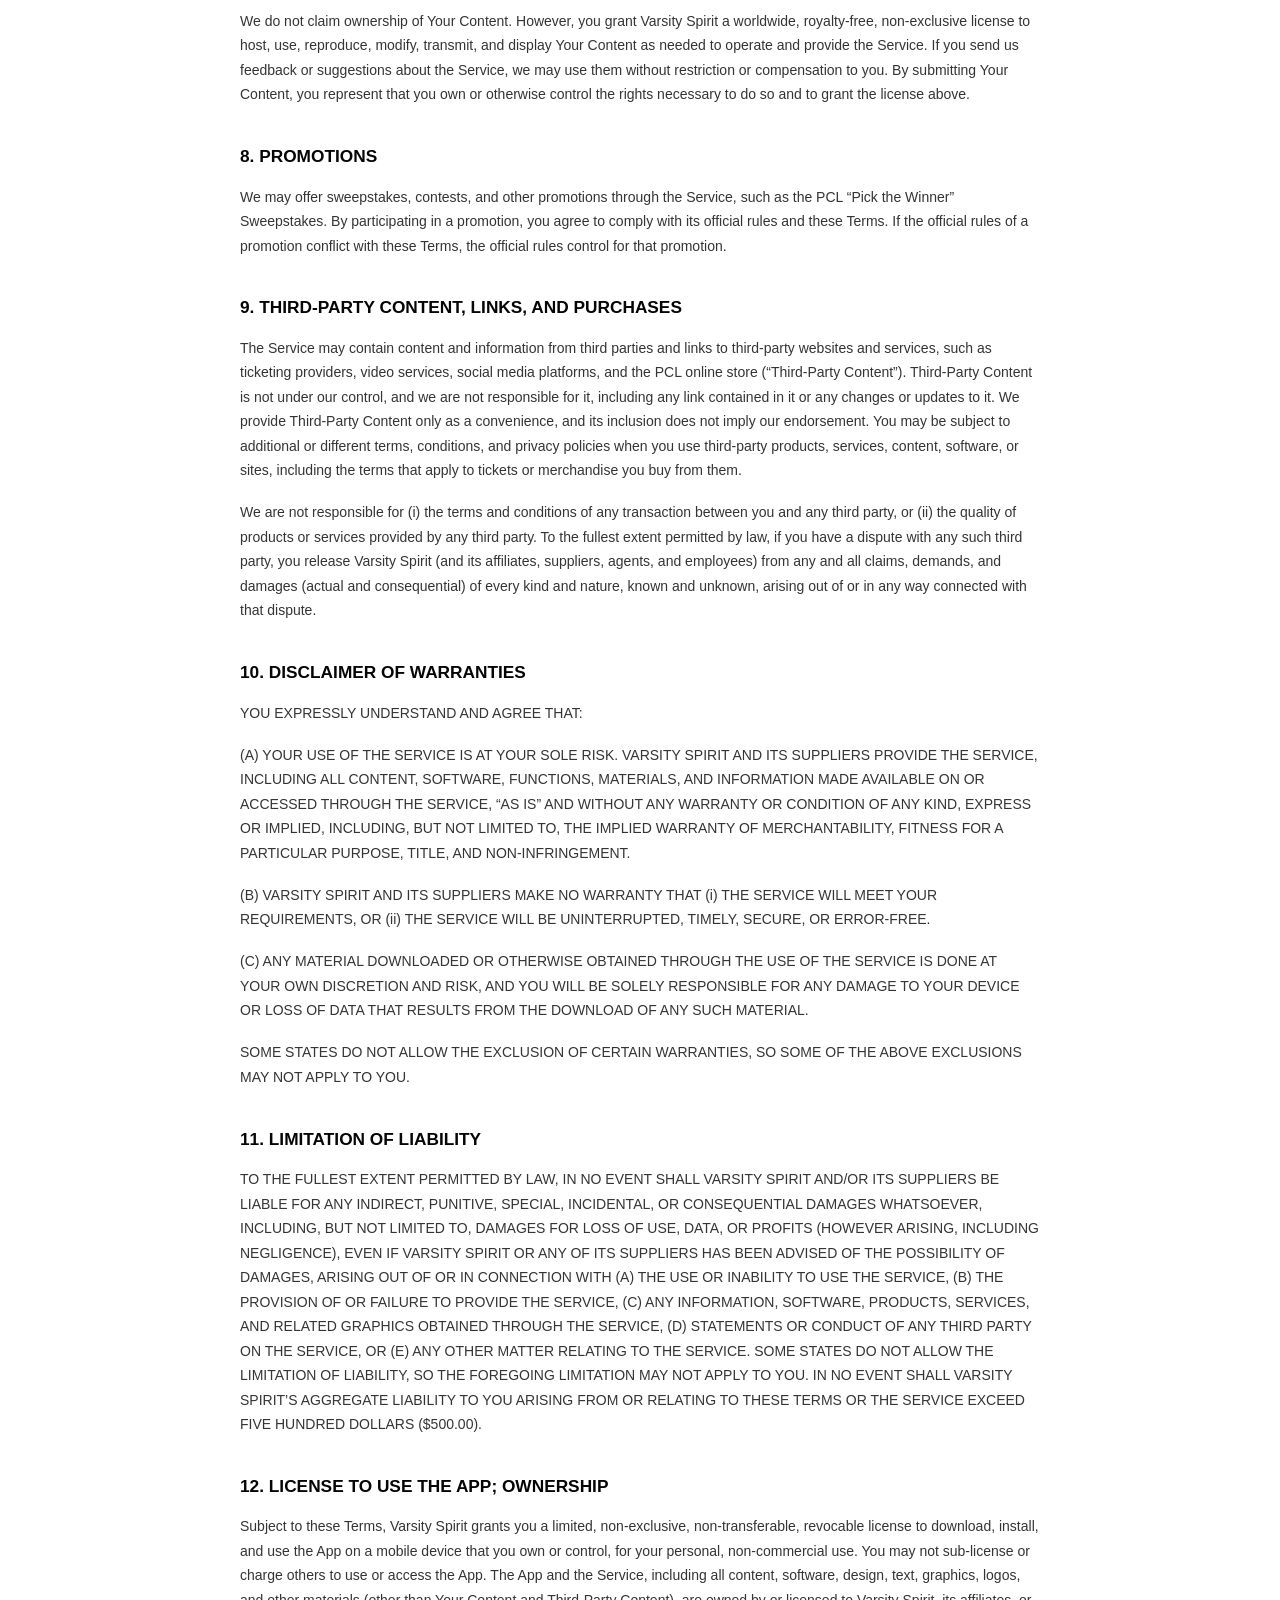
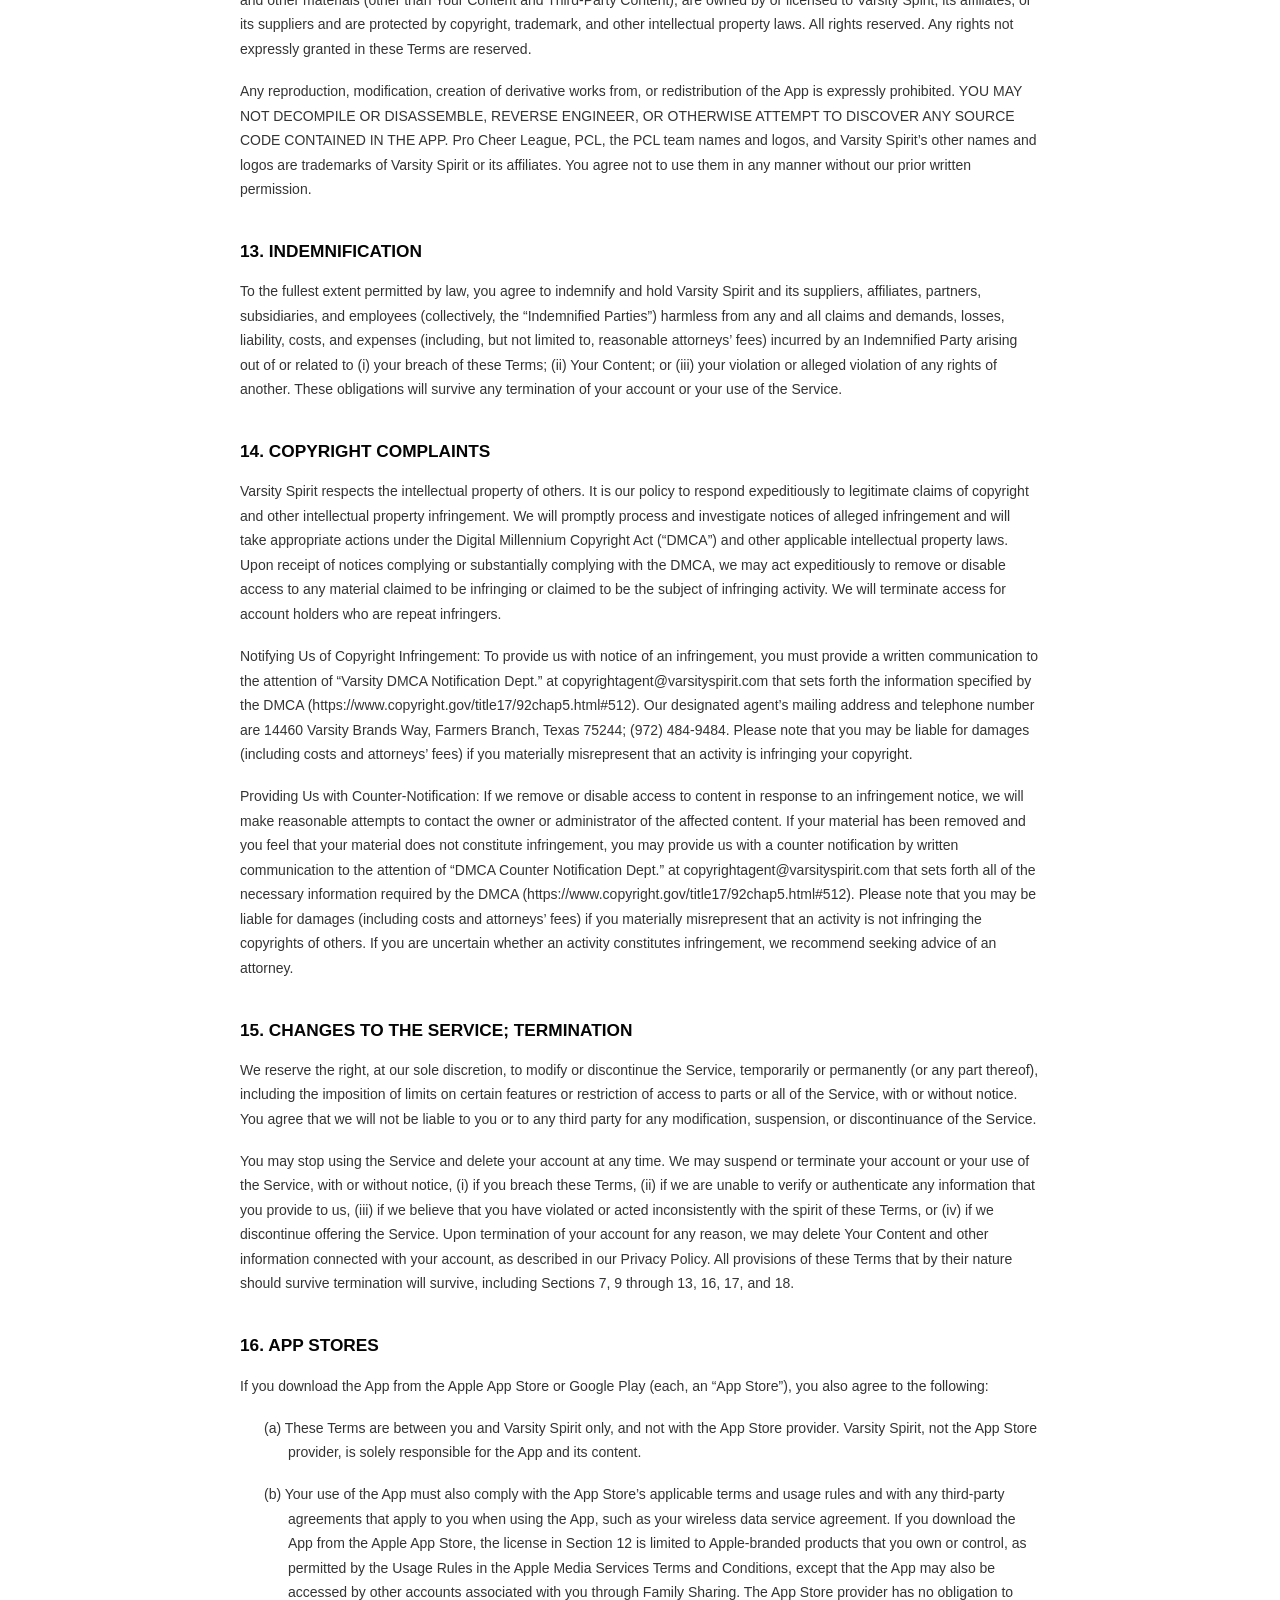
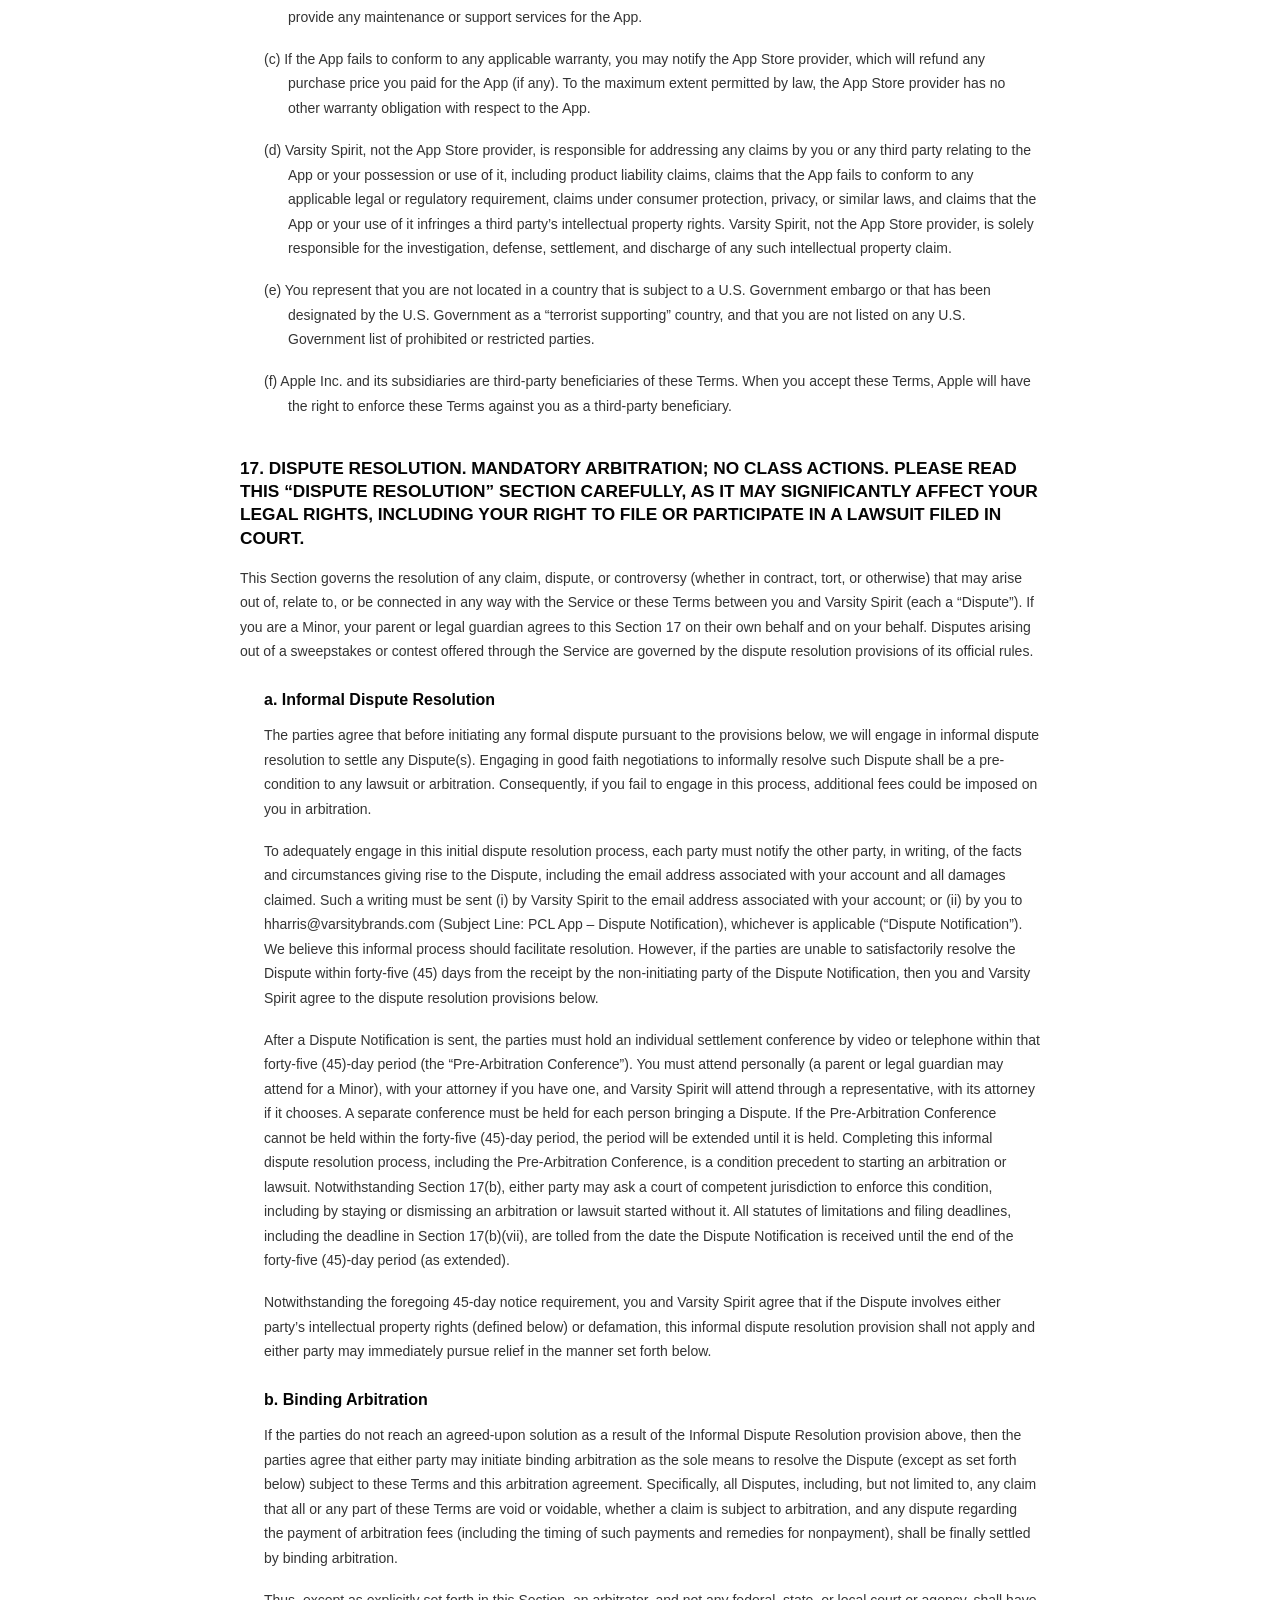
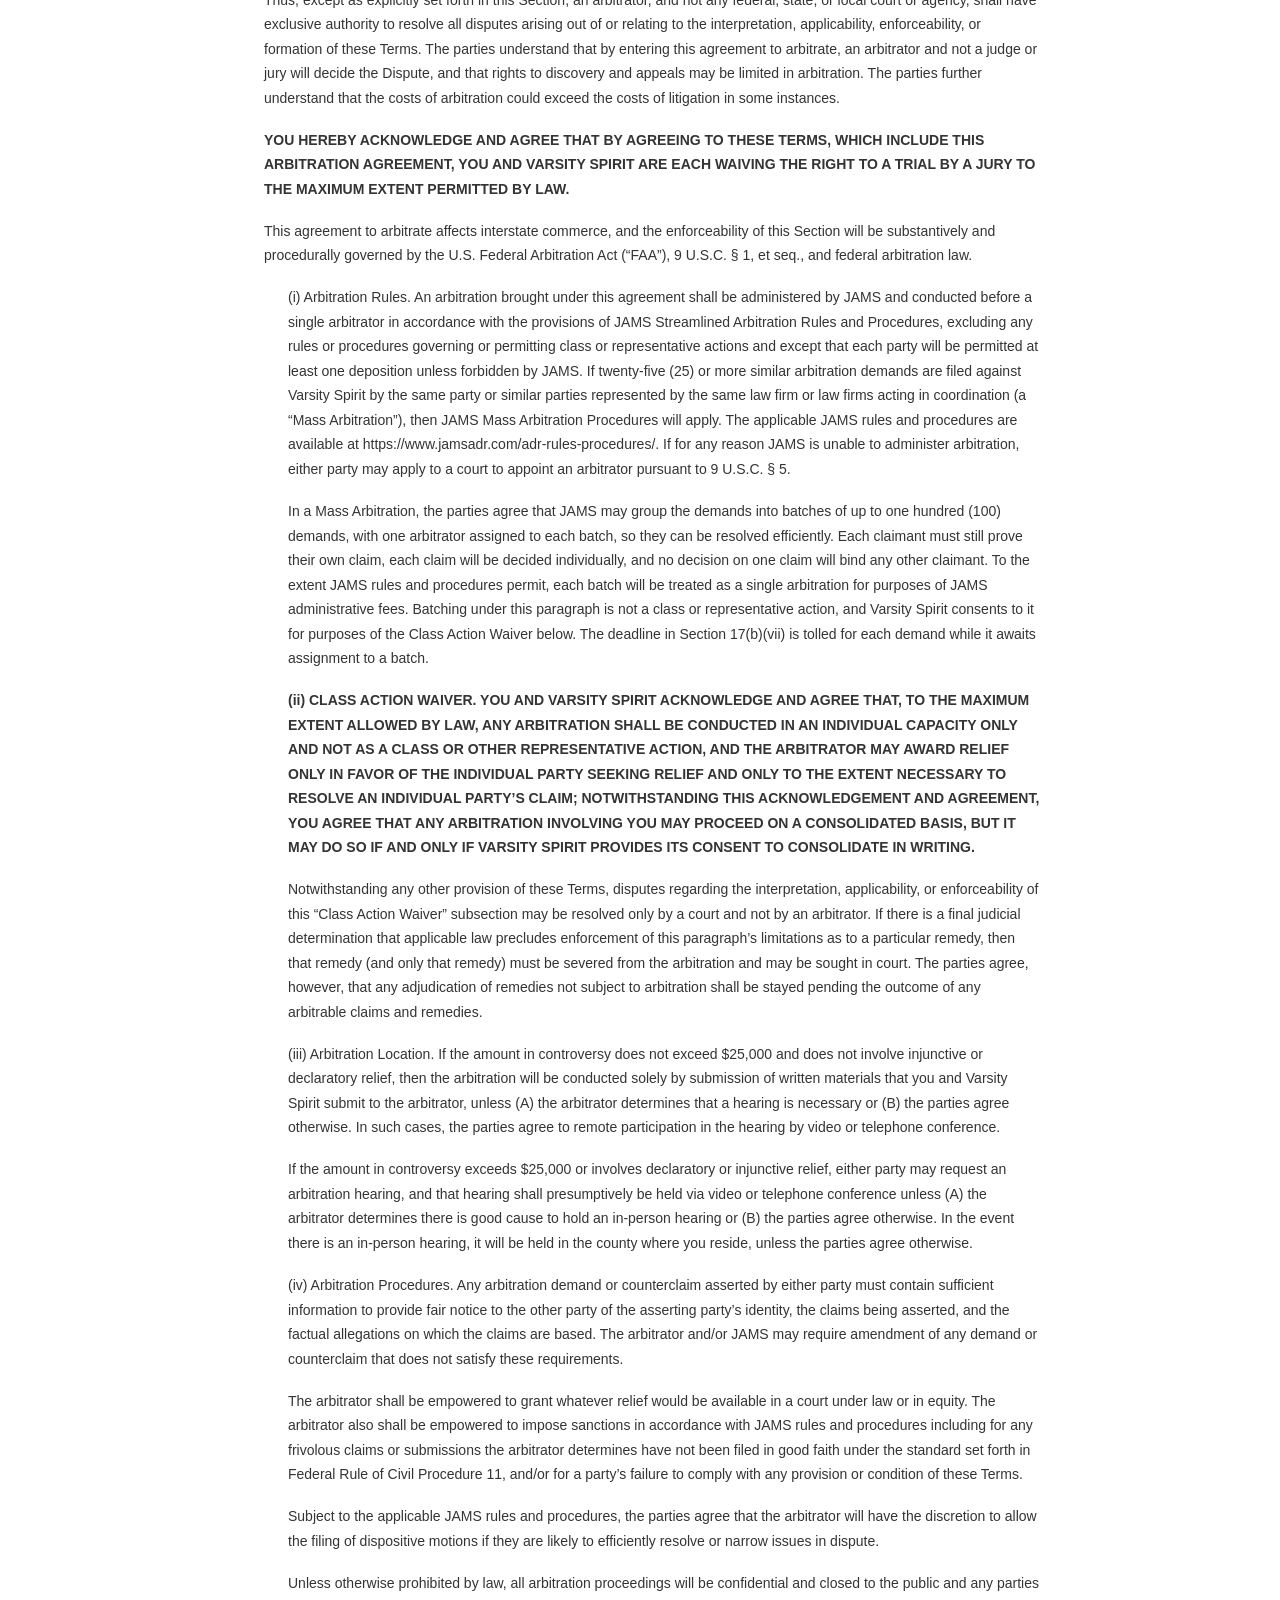
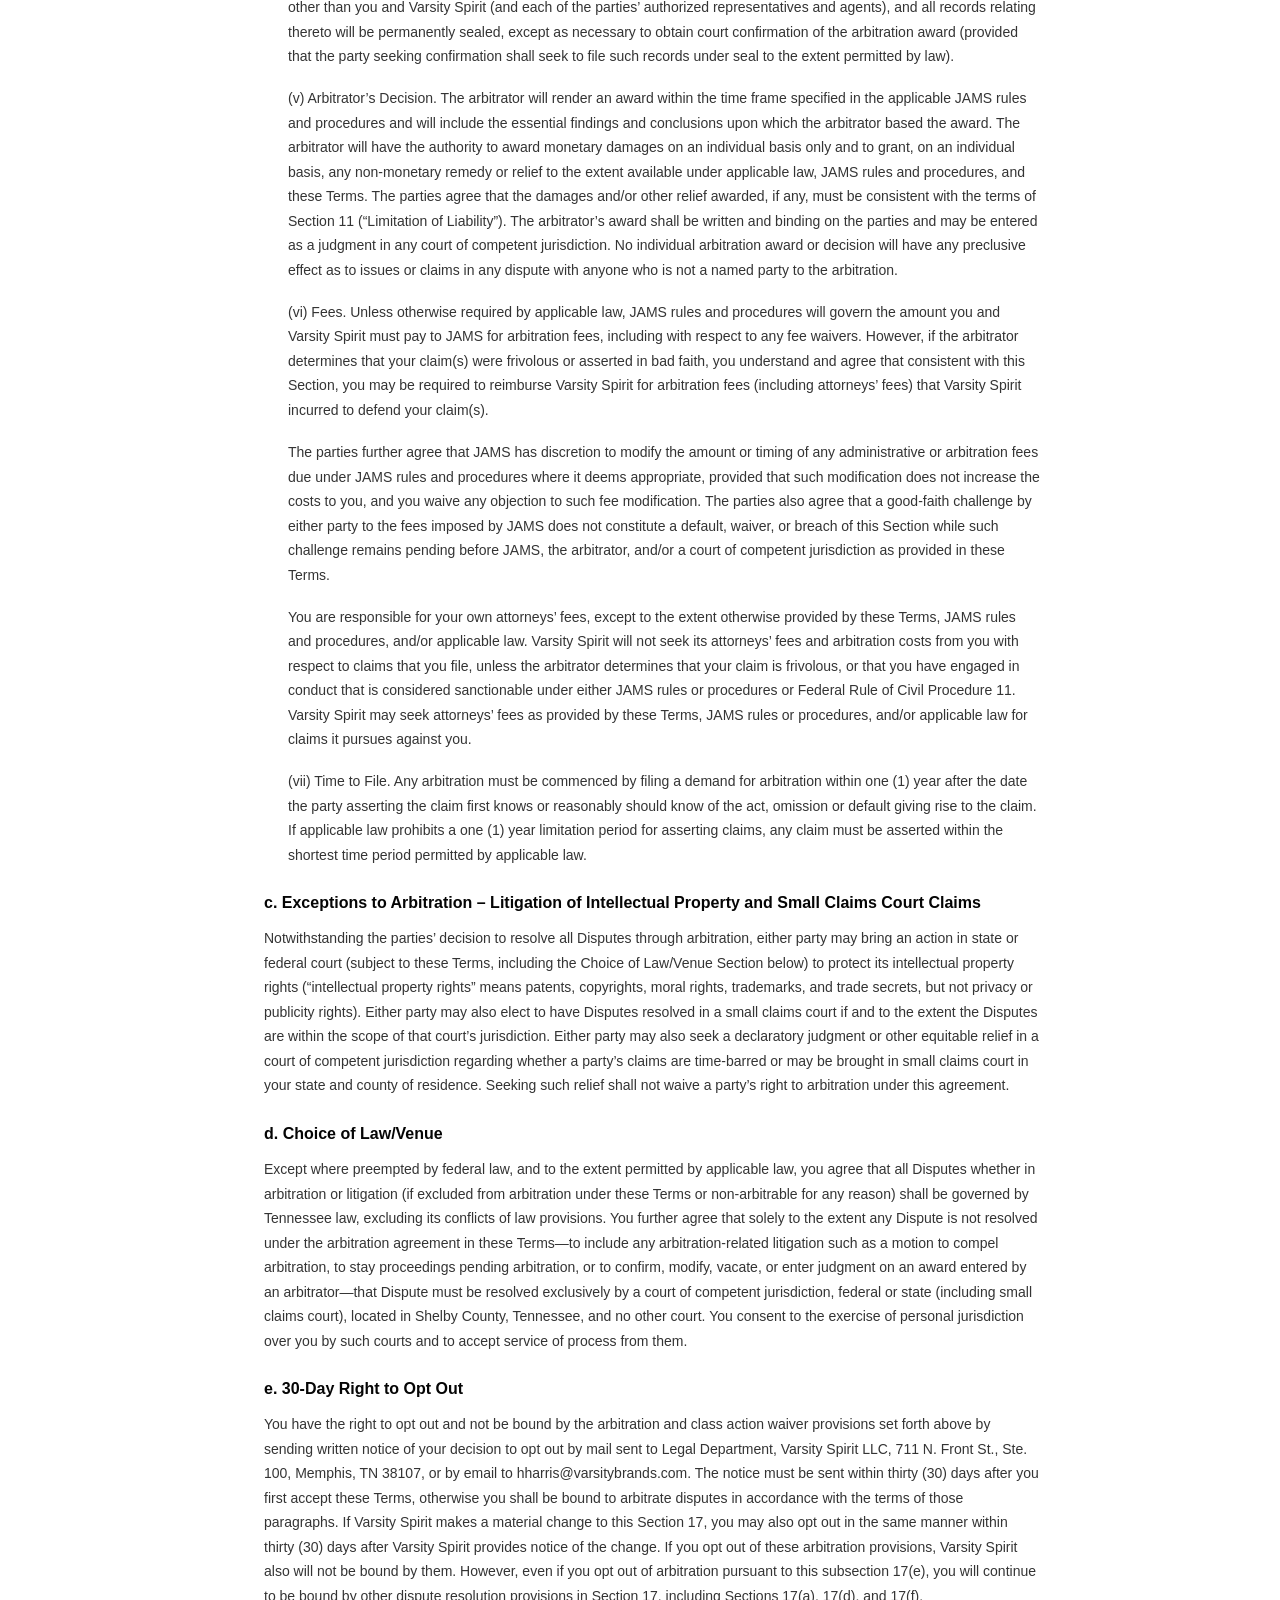
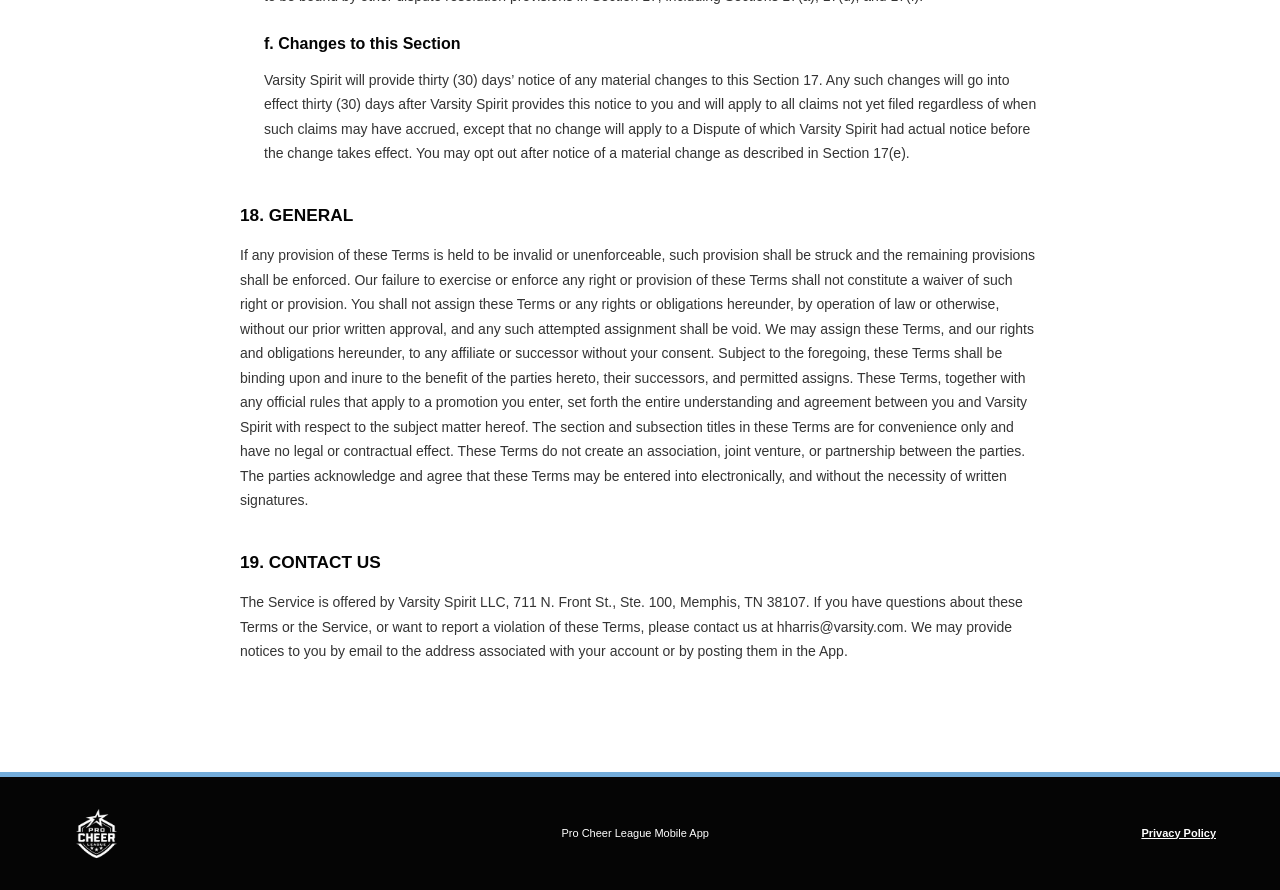
==== commit 35e1d3e3: "Update mobile app terms of service" ====
--- a/terms-of-service/index.html
+++ b/terms-of-service/index.html
@@ -43,7 +43,7 @@
           <h2><strong>1.</strong><strong> ACCEPTANCE OF TERMS</strong></h2>
           <p class="terms-paragraph">This is a legal agreement (“Terms”) between you and Varsity Spirit LLC (“Varsity Spirit,” “we,” “us,” or “our”). These Terms govern your use of the Pro Cheer League (“PCL”) mobile application (the “App”) and the content, features, and services we provide through the App (collectively, the “Service”). BY CREATING AN ACCOUNT, OR BY OTHERWISE ACCESSING OR USING THE SERVICE, YOU AGREE TO BE BOUND BY THESE TERMS. If you do not agree to these Terms, do not create an account and do not use the Service.</p>
           <p class="terms-paragraph">These Terms apply to the App only. Purchases from the PCL online store are governed by the store’s terms of service and policies. Unless explicitly stated otherwise, any new features that change, augment, or enhance the current Service are subject to these Terms.</p>
-          <h2><strong>2.</strong><strong> ELIGIBILITY AND MINORS</strong></h2>
+          <h2><strong>2.</strong><strong> ELIGIBILITY AND </strong><strong>MINORS</strong></h2>
           <p class="terms-paragraph">The Service is intended for a general audience and is not directed to children under the age of thirteen (13). If we learn that a user is under thirteen (13) and has not obtained legally-valid parental consent to use the Service, we will close the account and delete the user’s personal information as described in our Privacy Policy.</p>
           <p class="terms-paragraph">If you are over 13 but under eighteen (18) years of age or under the age of majority in your state of residence (a “Minor”), you may use the Service only if your parent or legal guardian has reviewed and agreed to these Terms on their own behalf and on your behalf. A parent or legal guardian who allows a Minor to use the Service is responsible for the Minor’s use of the Service and for the Minor’s compliance with these Terms.</p>
           <h2><strong>3.</strong><strong> CHANGES TO THESE TERMS</strong></h2>
@@ -76,22 +76,22 @@
           <h2><strong>9.</strong><strong> THIRD-PARTY CONTENT, LINKS, AND PURCHASES</strong></h2>
           <p class="terms-paragraph">The Service may contain content and information from third parties and links to third-party websites and services, such as ticketing providers, video services, social media platforms, and the PCL online store (“Third-Party Content”). Third-Party Content is not under our control, and we are not responsible for it, including any link contained in it or any changes or updates to it. We provide Third-Party Content only as a convenience, and its inclusion does not imply our endorsement. You may be subject to additional or different terms, conditions, and privacy policies when you use third-party products, services, content, software, or sites, including the terms that apply to tickets or merchandise you buy from them.</p>
           <p class="terms-paragraph">We are not responsible for (i) the terms and conditions of any transaction between you and any third party, or (ii) the quality of products or services provided by any third party. To the fullest extent permitted by law, if you have a dispute with any such third party, you release Varsity Spirit (and its affiliates, suppliers, agents, and employees) from any and all claims, demands, and damages (actual and consequential) of every kind and nature, known and unknown, arising out of or in any way connected with that dispute.</p>
-          <h2><strong>10.</strong><strong> </strong><strong>DISCLAIMER OF WARRANTIES</strong></h2>
+          <h2><strong>10.</strong><strong> DISCLAIMER OF WARRANTIES</strong></h2>
           <p class="terms-paragraph">YOU EXPRESSLY UNDERSTAND AND AGREE THAT:</p>
           <p class="terms-paragraph">(A) YOUR USE OF THE SERVICE IS AT YOUR SOLE RISK. VARSITY SPIRIT AND ITS SUPPLIERS PROVIDE THE SERVICE, INCLUDING ALL CONTENT, SOFTWARE, FUNCTIONS, MATERIALS, AND INFORMATION MADE AVAILABLE ON OR ACCESSED THROUGH THE SERVICE, “AS IS” AND WITHOUT ANY WARRANTY OR CONDITION OF ANY KIND, EXPRESS OR IMPLIED, INCLUDING, BUT NOT LIMITED TO, THE IMPLIED WARRANTY OF MERCHANTABILITY, FITNESS FOR A PARTICULAR PURPOSE, TITLE, AND NON-INFRINGEMENT.</p>
           <p class="terms-paragraph">(B) VARSITY SPIRIT AND ITS SUPPLIERS MAKE NO WARRANTY THAT (i) THE SERVICE WILL MEET YOUR REQUIREMENTS, OR (ii) THE SERVICE WILL BE UNINTERRUPTED, TIMELY, SECURE, OR ERROR-FREE.</p>
           <p class="terms-paragraph">(C) ANY MATERIAL DOWNLOADED OR OTHERWISE OBTAINED THROUGH THE USE OF THE SERVICE IS DONE AT YOUR OWN DISCRETION AND RISK, AND YOU WILL BE SOLELY RESPONSIBLE FOR ANY DAMAGE TO YOUR DEVICE OR LOSS OF DATA THAT RESULTS FROM THE DOWNLOAD OF ANY SUCH MATERIAL.</p>
           <p class="terms-paragraph">SOME STATES DO NOT ALLOW THE EXCLUSION OF CERTAIN WARRANTIES, SO SOME OF THE ABOVE EXCLUSIONS MAY NOT APPLY TO YOU.</p>
-          <h2><strong>11.</strong><strong> </strong><strong>LIMITATION OF LIABILITY</strong></h2>
+          <h2><strong>11.</strong><strong> LIMITATION OF LIABILITY</strong></h2>
           <p class="terms-paragraph">TO THE FULLEST EXTENT PERMITTED BY LAW, IN NO EVENT SHALL VARSITY SPIRIT AND/OR ITS SUPPLIERS BE LIABLE FOR ANY INDIRECT, PUNITIVE, SPECIAL, INCIDENTAL, OR CONSEQUENTIAL DAMAGES WHATSOEVER, INCLUDING, BUT NOT LIMITED TO, DAMAGES FOR LOSS OF USE, DATA, OR PROFITS (HOWEVER ARISING, INCLUDING NEGLIGENCE), EVEN IF VARSITY SPIRIT OR ANY OF ITS SUPPLIERS HAS BEEN ADVISED OF THE POSSIBILITY OF DAMAGES, ARISING OUT OF OR IN CONNECTION WITH (A) THE USE OR INABILITY TO USE THE SERVICE, (B) THE PROVISION OF OR FAILURE TO PROVIDE THE SERVICE, (C) ANY INFORMATION, SOFTWARE, PRODUCTS, SERVICES, AND RELATED GRAPHICS OBTAINED THROUGH THE SERVICE, (D) STATEMENTS OR CONDUCT OF ANY THIRD PARTY ON THE SERVICE, OR (E) ANY OTHER MATTER RELATING TO THE SERVICE. SOME STATES DO NOT ALLOW THE LIMITATION OF LIABILITY, SO THE FOREGOING LIMITATION MAY NOT APPLY TO YOU. IN NO EVENT SHALL VARSITY SPIRIT’S AGGREGATE LIABILITY TO YOU ARISING FROM OR RELATING TO THESE TERMS OR THE SERVICE EXCEED FIVE HUNDRED DOLLARS ($500.00).</p>
           <h2><strong>12.</strong><strong> LICENSE TO USE THE APP; OWNERSHIP</strong></h2>
           <p class="terms-paragraph">Subject to these Terms, Varsity Spirit grants you a limited, non-exclusive, non-transferable, revocable license to download, install, and use the App on a mobile device that you own or control, for your personal, non-commercial use. You may not sub-license or charge others to use or access the App. The App and the Service, including all content, software, design, text, graphics, logos, and other materials (other than Your Content and Third-Party Content), are owned by or licensed to Varsity Spirit, its affiliates, or its suppliers and are protected by copyright, trademark, and other intellectual property laws. All rights reserved. Any rights not expressly granted in these Terms are reserved.</p>
           <p class="terms-paragraph">Any reproduction, modification, creation of derivative works from, or redistribution of the App is expressly prohibited. YOU MAY NOT DECOMPILE OR DISASSEMBLE, REVERSE ENGINEER, OR OTHERWISE ATTEMPT TO DISCOVER ANY SOURCE CODE CONTAINED IN THE APP. Pro Cheer League, PCL, the PCL team names and logos, and Varsity Spirit’s other names and logos are trademarks of Varsity Spirit or its affiliates. You agree not to use them in any manner without our prior written permission.</p>
           <h2><strong>13.</strong><strong> INDEMNIFICATION</strong></h2>
           <p class="terms-paragraph">To the fullest extent permitted by law, you agree to indemnify and hold Varsity Spirit and its suppliers, affiliates, partners, subsidiaries, and employees (collectively, the “Indemnified Parties”) harmless from any and all claims and demands, losses, liability, costs, and expenses (including, but not limited to, reasonable attorneys’ fees) incurred by an Indemnified Party arising out of or related to (i) your breach of these Terms; (ii) Your Content; or (iii) your violation or alleged violation of any rights of another. These obligations will survive any termination of your account or your use of the Service.</p>
-          <h2><strong>14.</strong><strong> </strong><strong>COPYRIGHT COMPLAINTS</strong></h2>
+          <h2><strong>14.</strong><strong> COPYRIGHT COMPLAINTS</strong></h2>
           <p class="terms-paragraph">Varsity Spirit respects the intellectual property of others. It is our policy to respond expeditiously to legitimate claims of copyright and other intellectual property infringement. We will promptly process and investigate notices of alleged infringement and will take appropriate actions under the Digital Millennium Copyright Act (“DMCA”) and other applicable intellectual property laws. Upon receipt of notices complying or substantially complying with the DMCA, we may act expeditiously to remove or disable access to any material claimed to be infringing or claimed to be the subject of infringing activity. We will terminate access for account holders who are repeat infringers.</p>
-          <p class="terms-paragraph">Notifying Us of Copyright Infringement: To provide us with notice of an infringement, you must provide a written communication to the attention of “Varsity DMCA Notification Dept.” at copyrightagent@varsityspirit.com that sets forth the information specified by the DMCA (https://www.copyright.gov/title17/92chap5.html#512). Our designated agent’s mailing address is 711 N. Front St., Ste. 100, Memphis, TN 38107, and telephone number is 800-533-8022. Please note that you may be liable for damages (including costs and attorneys’ fees) if you materially misrepresent that an activity is infringing your copyright.</p>
+          <p class="terms-paragraph">Notifying Us of Copyright Infringement: To provide us with notice of an infringement, you must provide a written communication to the attention of “Varsity DMCA Notification Dept.” at copyrightagent@varsityspirit.com that sets forth the information specified by the DMCA (https://www.copyright.gov/title17/92chap5.html#512). Our designated agent’s mailing address and telephone number are 14460 Varsity Brands Way, Farmers Branch, Texas 75244; (972) 484-9484. Please note that you may be liable for damages (including costs and attorneys’ fees) if you materially misrepresent that an activity is infringing your copyright.</p>
           <p class="terms-paragraph">Providing Us with Counter-Notification: If we remove or disable access to content in response to an infringement notice, we will make reasonable attempts to contact the owner or administrator of the affected content. If your material has been removed and you feel that your material does not constitute infringement, you may provide us with a counter notification by written communication to the attention of “DMCA Counter Notification Dept.” at copyrightagent@varsityspirit.com that sets forth all of the necessary information required by the DMCA (https://www.copyright.gov/title17/92chap5.html#512). Please note that you may be liable for damages (including costs and attorneys’ fees) if you materially misrepresent that an activity is not infringing the copyrights of others. If you are uncertain whether an activity constitutes infringement, we recommend seeking advice of an attorney.</p>
           <h2><strong>15.</strong><strong> CHANGES TO THE SERVICE; TERMINATION</strong></h2>
           <p class="terms-paragraph">We reserve the right, at our sole discretion, to modify or discontinue the Service, temporarily or permanently (or any part thereof), including the imposition of limits on certain features or restriction of access to parts or all of the Service, with or without notice. You agree that we will not be liable to you or to any third party for any modification, suspension, or discontinuance of the Service.</p>
@@ -114,7 +114,7 @@
           <h3>b. <strong>Binding Arbitration</strong></h3>
           <p class="terms-paragraph terms-indent-1">If the parties do not reach an agreed-upon solution as a result of the Informal Dispute Resolution provision above, then the parties agree that either party may initiate binding arbitration as the sole means to resolve the Dispute (except as set forth below) subject to these Terms and this arbitration agreement. Specifically, all Disputes, including, but not limited to, any claim that all or any part of these Terms are void or voidable, whether a claim is subject to arbitration, and any dispute regarding the payment of arbitration fees (including the timing of such payments and remedies for nonpayment), shall be finally settled by binding arbitration.</p>
           <p class="terms-paragraph terms-indent-1">Thus, except as explicitly set forth in this Section, an arbitrator, and not any federal, state, or local court or agency, shall have exclusive authority to resolve all disputes arising out of or relating to the interpretation, applicability, enforceability, or formation of these Terms. The parties understand that by entering this agreement to arbitrate, an arbitrator and not a judge or jury will decide the Dispute, and that rights to discovery and appeals may be limited in arbitration. The parties further understand that the costs of arbitration could exceed the costs of litigation in some instances.</p>
-          <p class="terms-paragraph terms-indent-1"><strong>YOU HEREBY ACKNOWLEDGE AND AGREE THAT BY AGREEING TO THESE TERMS, WHICH INCLUDE THIS ARBITRATION AGREEMENT, YOU AND </strong><strong>VARSITY SPIRIT ARE EACH WAIVING THE RIGHT TO A TRIAL BY A JURY TO THE MAXIMUM EXTENT PERMITTED BY LAW.</strong></p>
+          <p class="terms-paragraph terms-indent-1"><strong>YOU HEREBY ACKNOWLEDGE AND AGREE THAT BY AGREEING TO THESE TERMS, WHICH INCLUDE THIS ARBITRATION AGREEMENT, YOU AND VARSITY SPIRIT ARE EACH WAIVING THE RIGHT TO A TRIAL BY A JURY TO THE MAXIMUM EXTENT PERMITTED BY LAW.</strong></p>
           <p class="terms-paragraph terms-indent-1">This agreement to arbitrate affects interstate commerce, and the enforceability of this Section will be substantively and procedurally governed by the U.S. Federal Arbitration Act (“FAA”), 9 U.S.C. § 1, et seq., and federal arbitration law.</p>
           <p class="terms-paragraph terms-indent-2">(i) Arbitration Rules. An arbitration brought under this agreement shall be administered by JAMS and conducted before a single arbitrator in accordance with the provisions of JAMS Streamlined Arbitration Rules and Procedures, excluding any rules or procedures governing or permitting class or representative actions and except that each party will be permitted at least one deposition unless forbidden by JAMS. If twenty-five (25) or more similar arbitration demands are filed against Varsity Spirit by the same party or similar parties represented by the same law firm or law firms acting in coordination (a “Mass Arbitration”), then JAMS Mass Arbitration Procedures will apply. The applicable JAMS rules and procedures are available at https://www.jamsadr.com/adr-rules-procedures/. If for any reason JAMS is unable to administer arbitration, either party may apply to a court to appoint an arbitrator pursuant to 9 U.S.C. § 5.</p>
           <p class="terms-paragraph terms-indent-2">In a Mass Arbitration, the parties agree that JAMS may group the demands into batches of up to one hundred (100) demands, with one arbitrator assigned to each batch, so they can be resolved efficiently. Each claimant must still prove their own claim, each claim will be decided individually, and no decision on one claim will bind any other claimant. To the extent JAMS rules and procedures permit, each batch will be treated as a single arbitration for purposes of JAMS administrative fees. Batching under this paragraph is not a class or representative action, and Varsity Spirit consents to it for purposes of the Class Action Waiver below. The deadline in Section 17(b)(vii) is tolled for each demand while it awaits assignment to a batch.</p>
